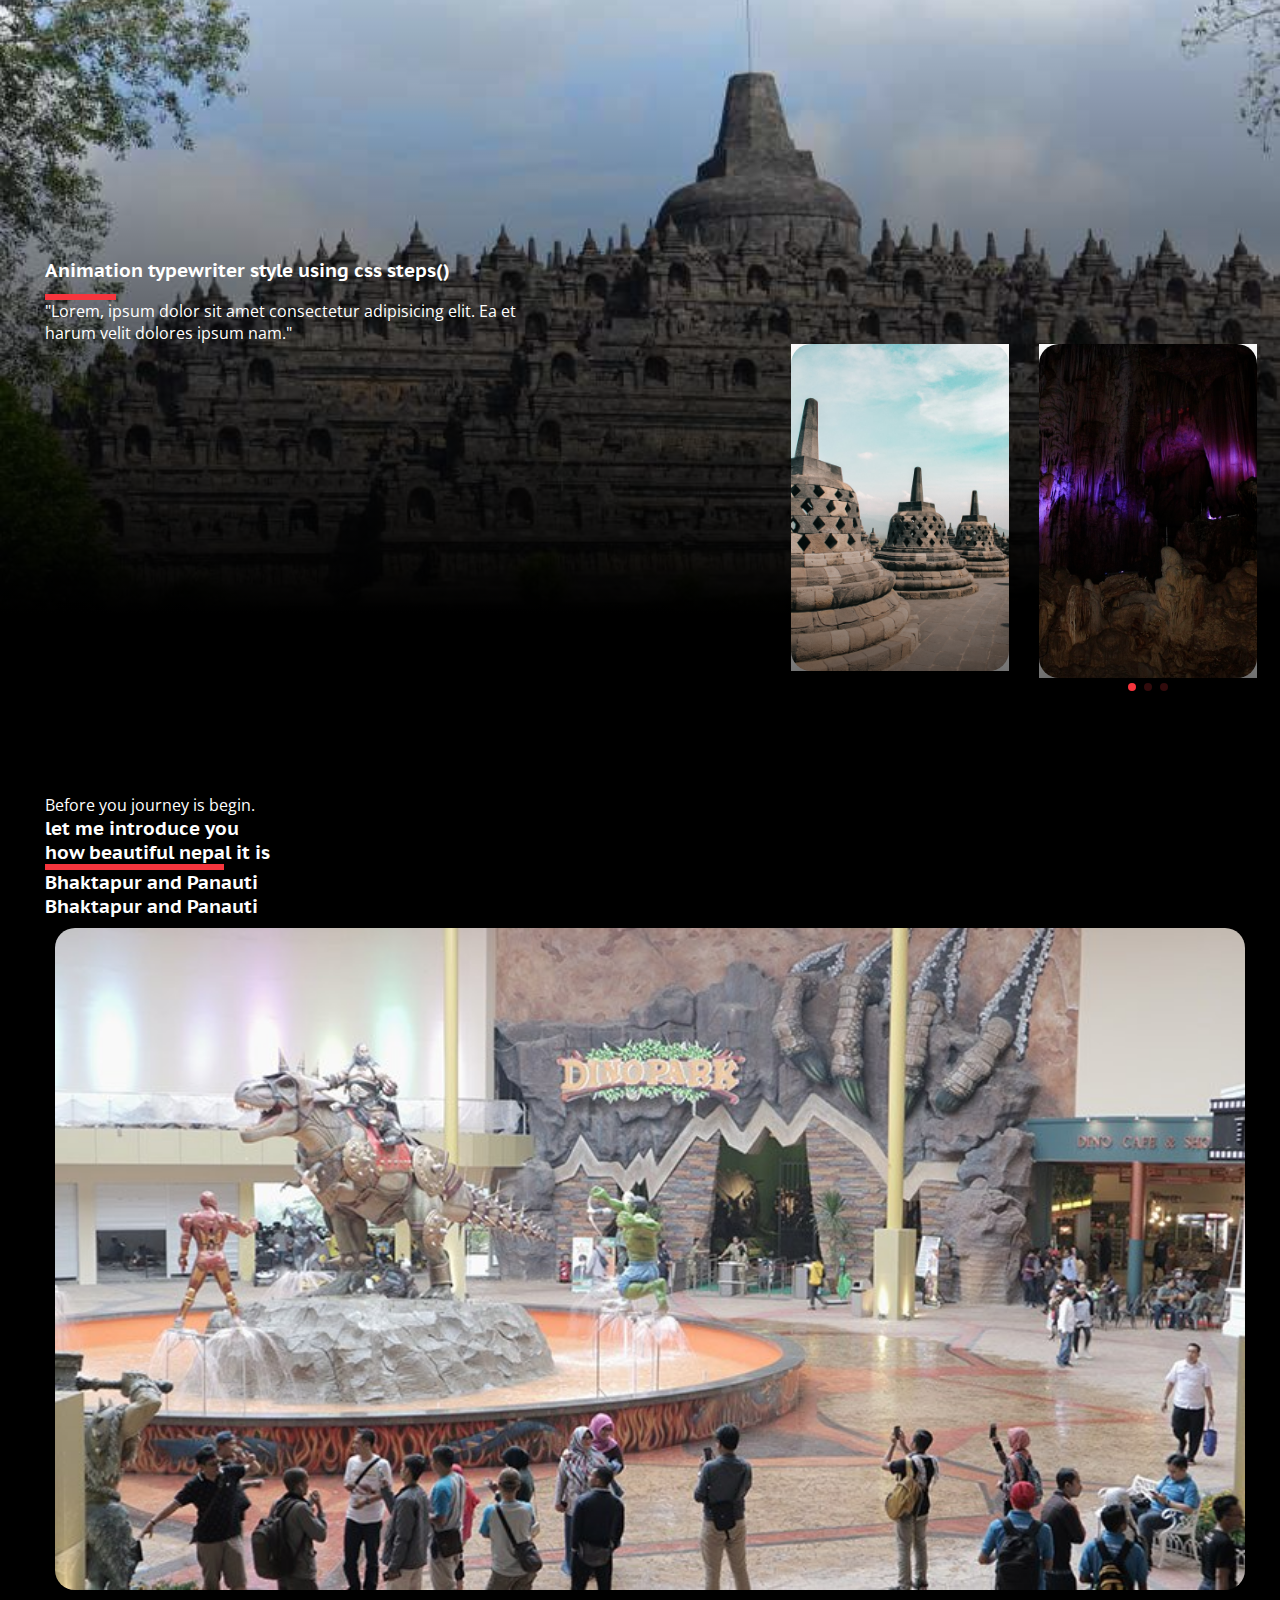
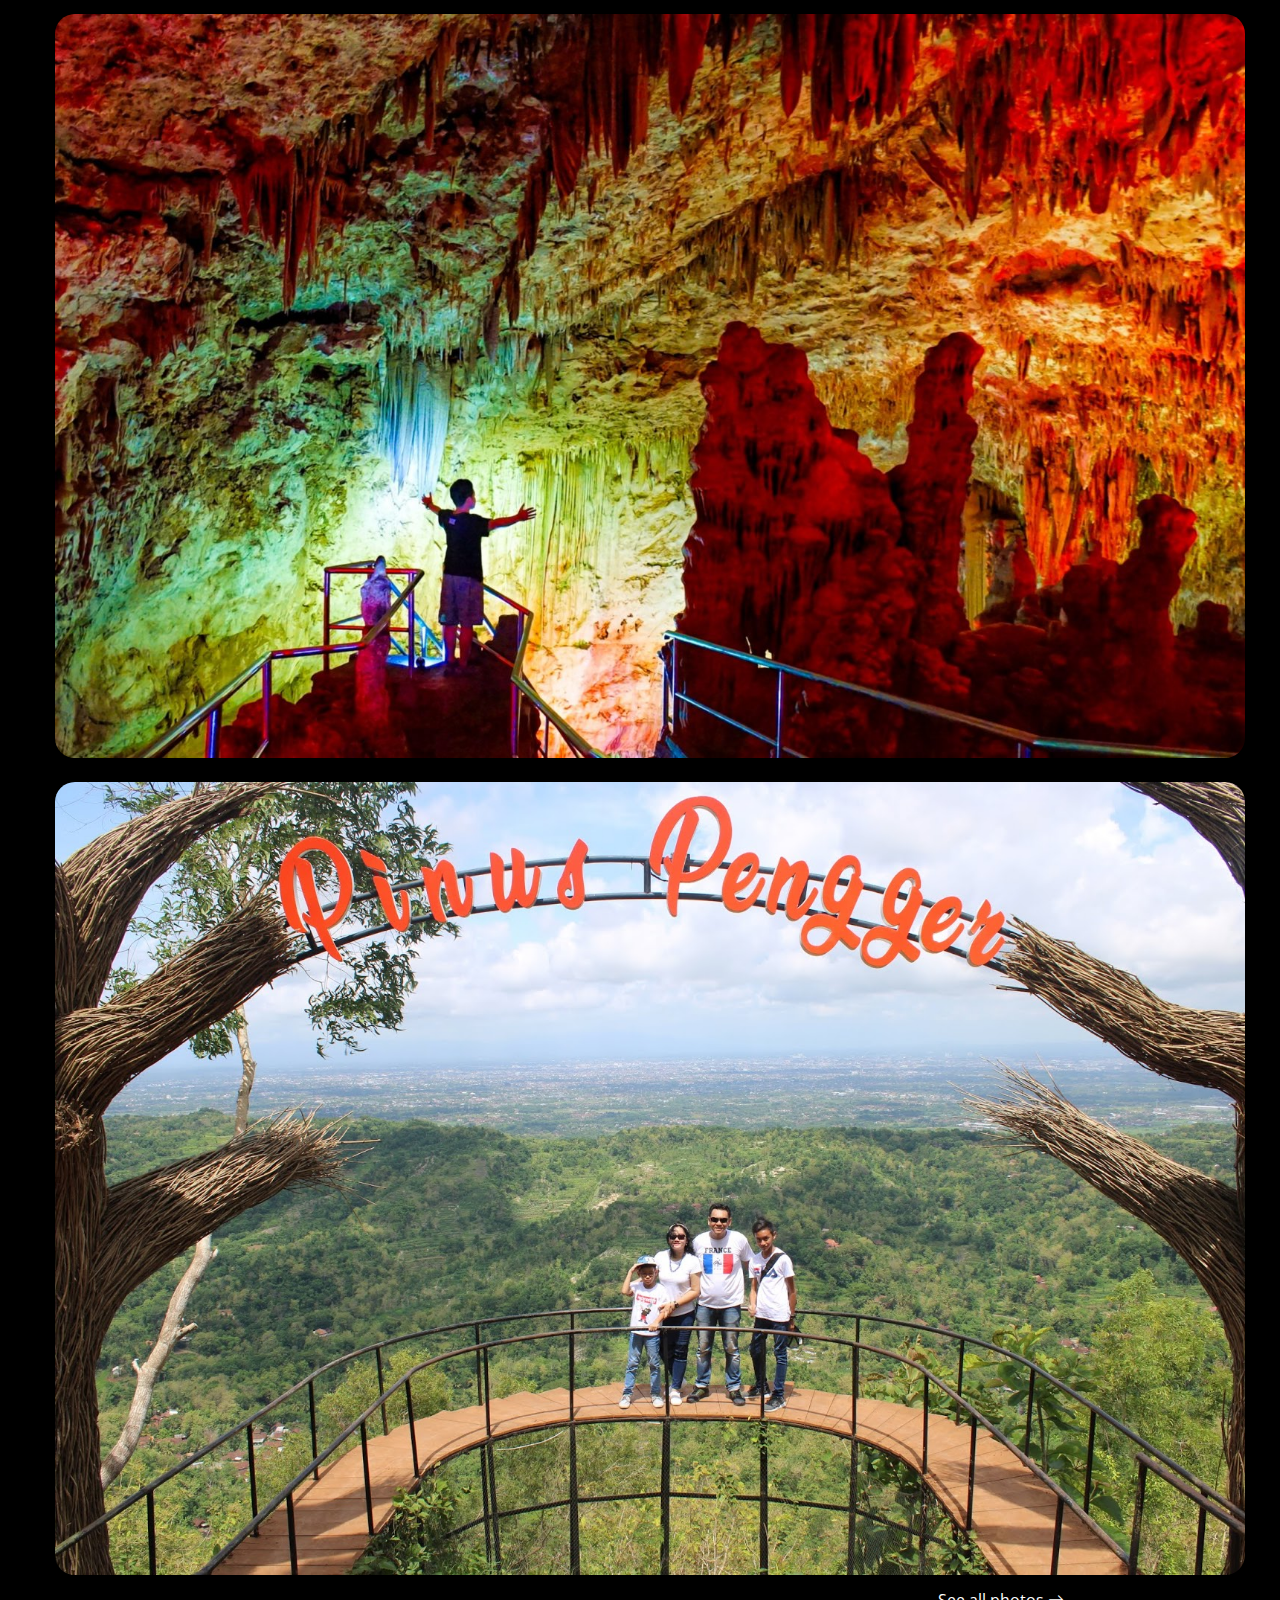
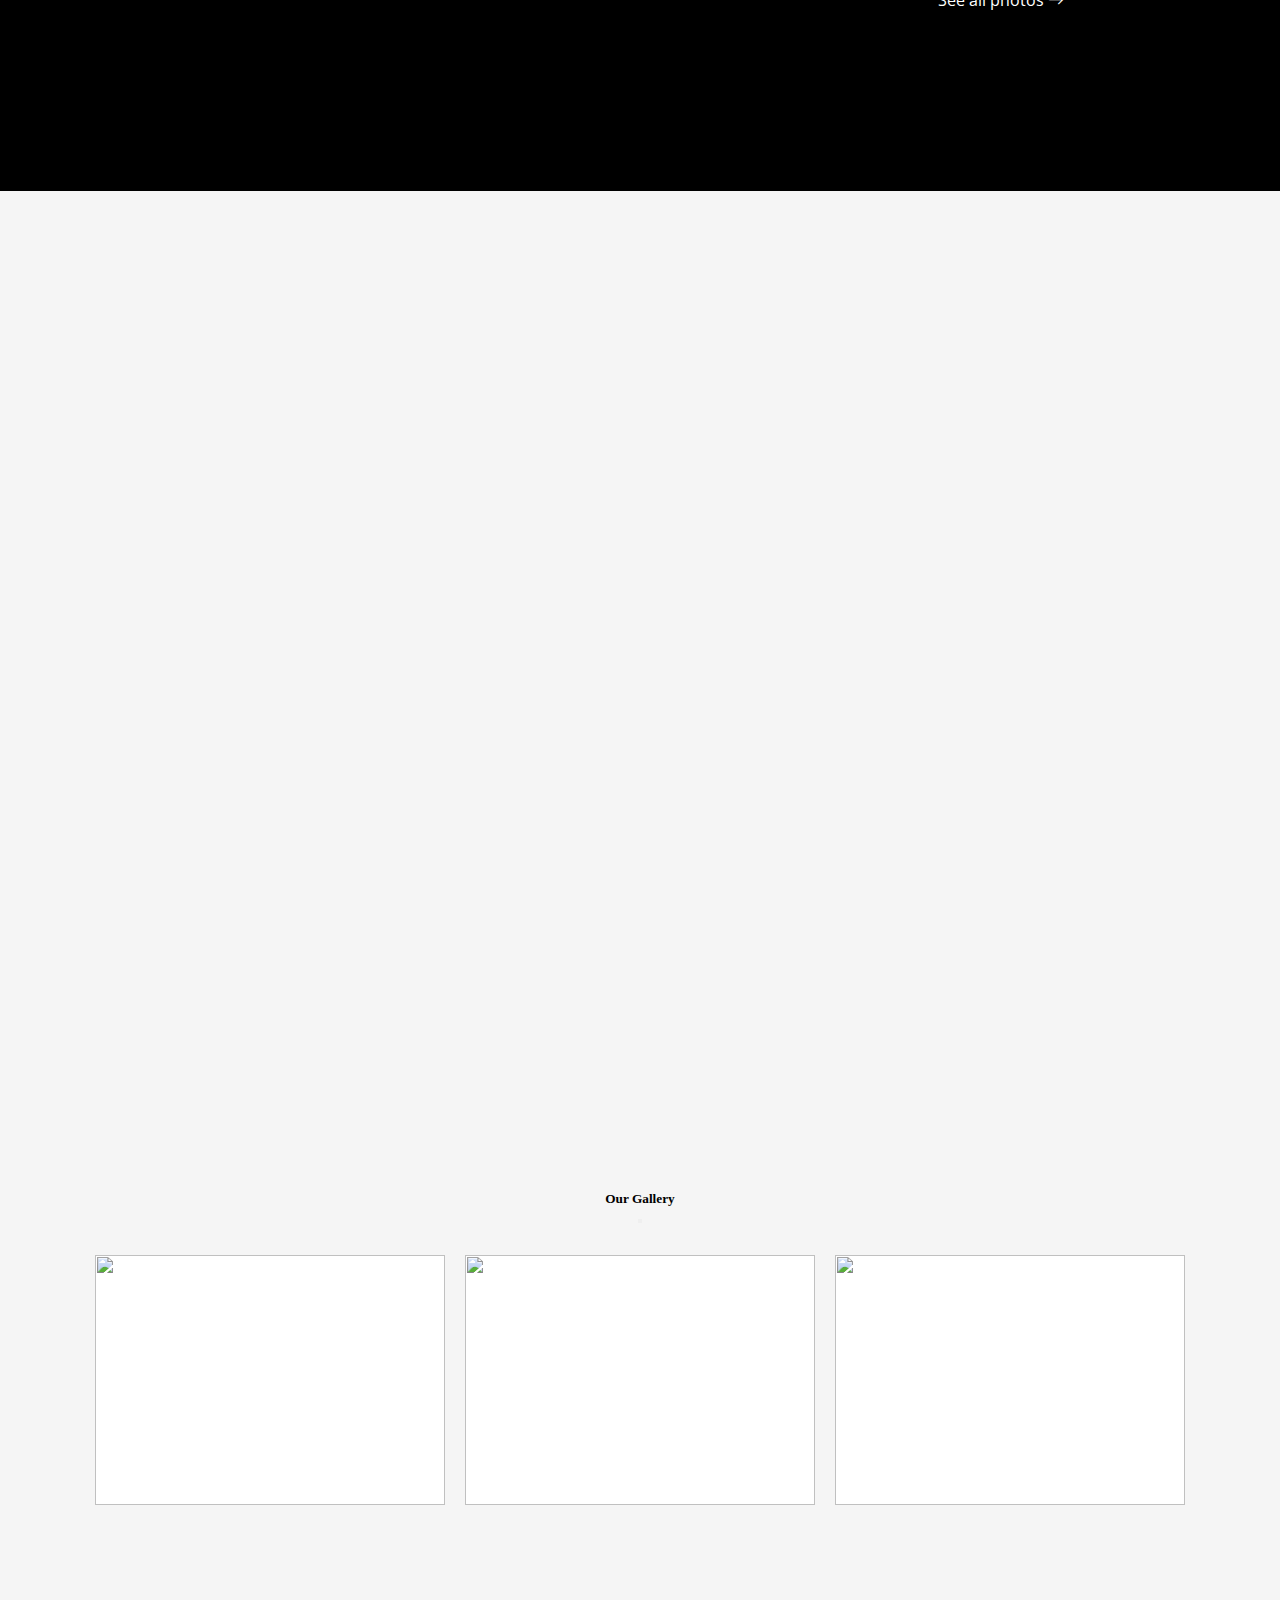
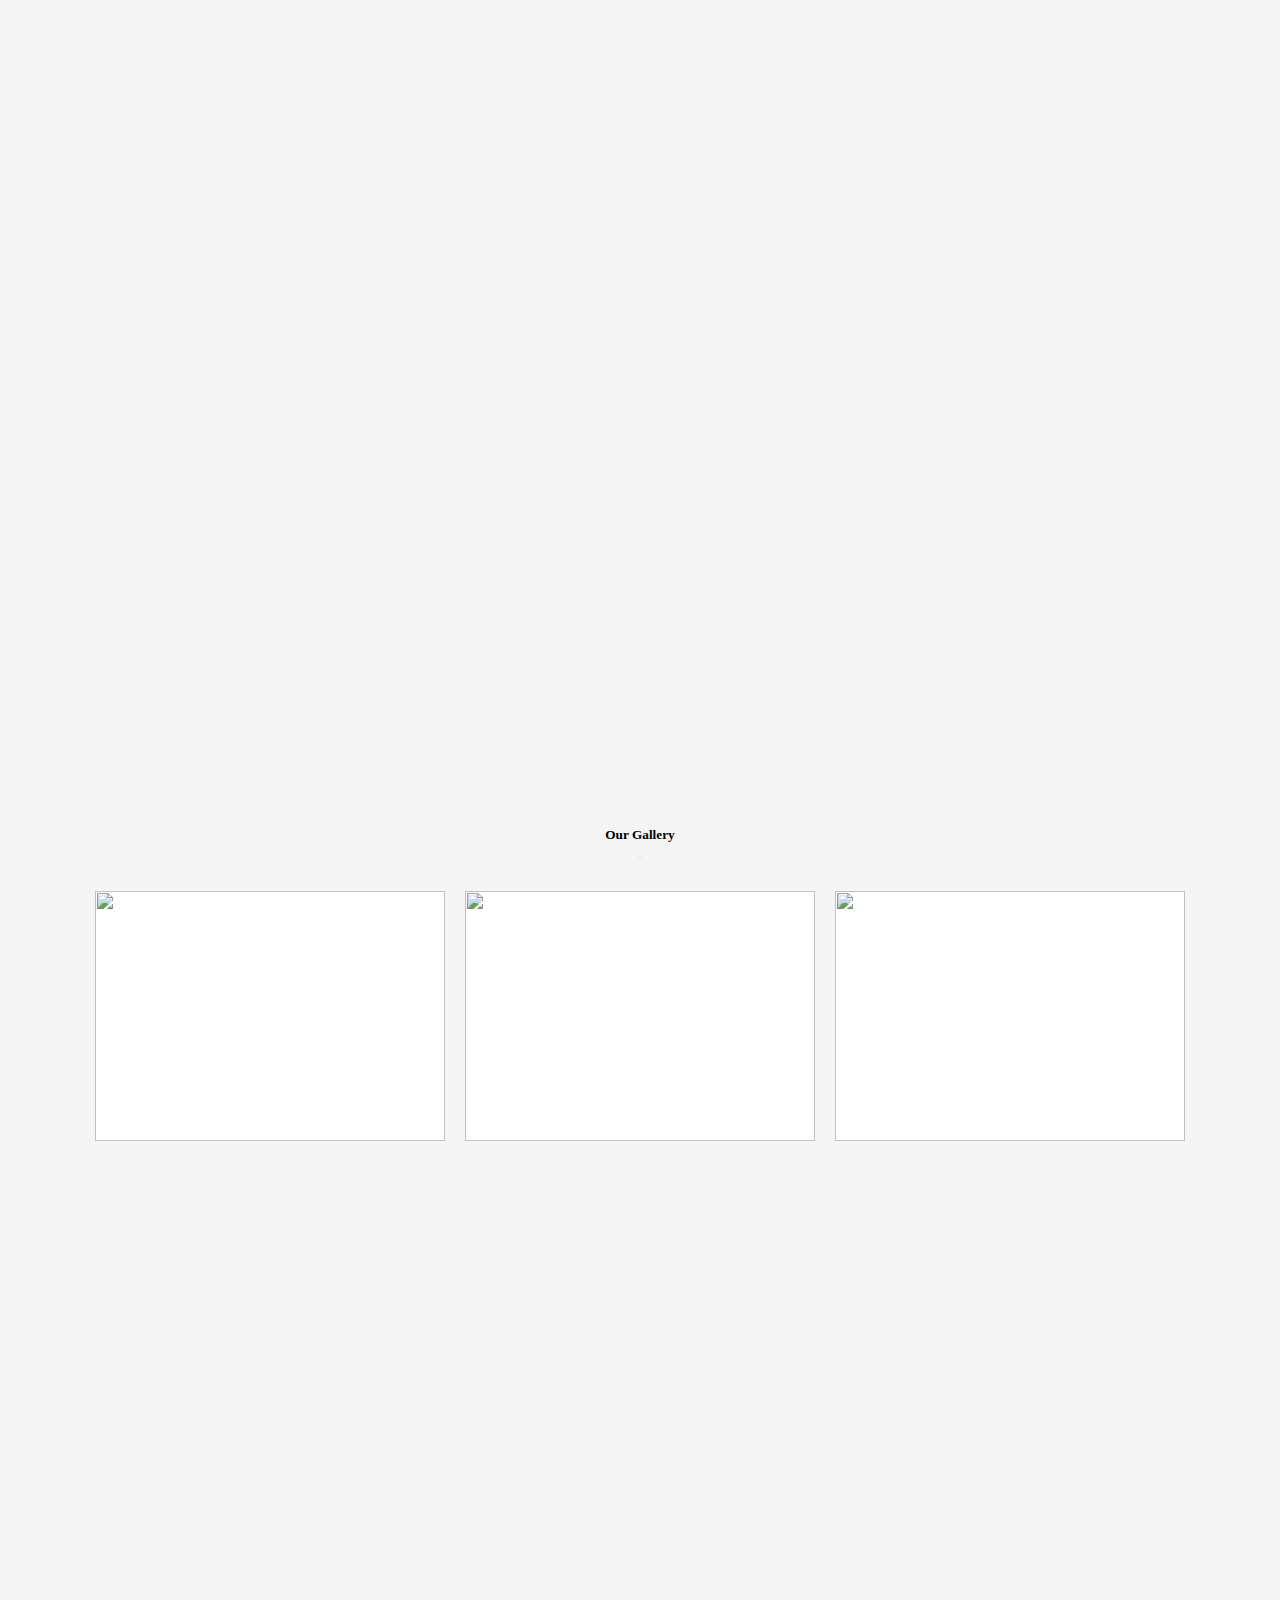
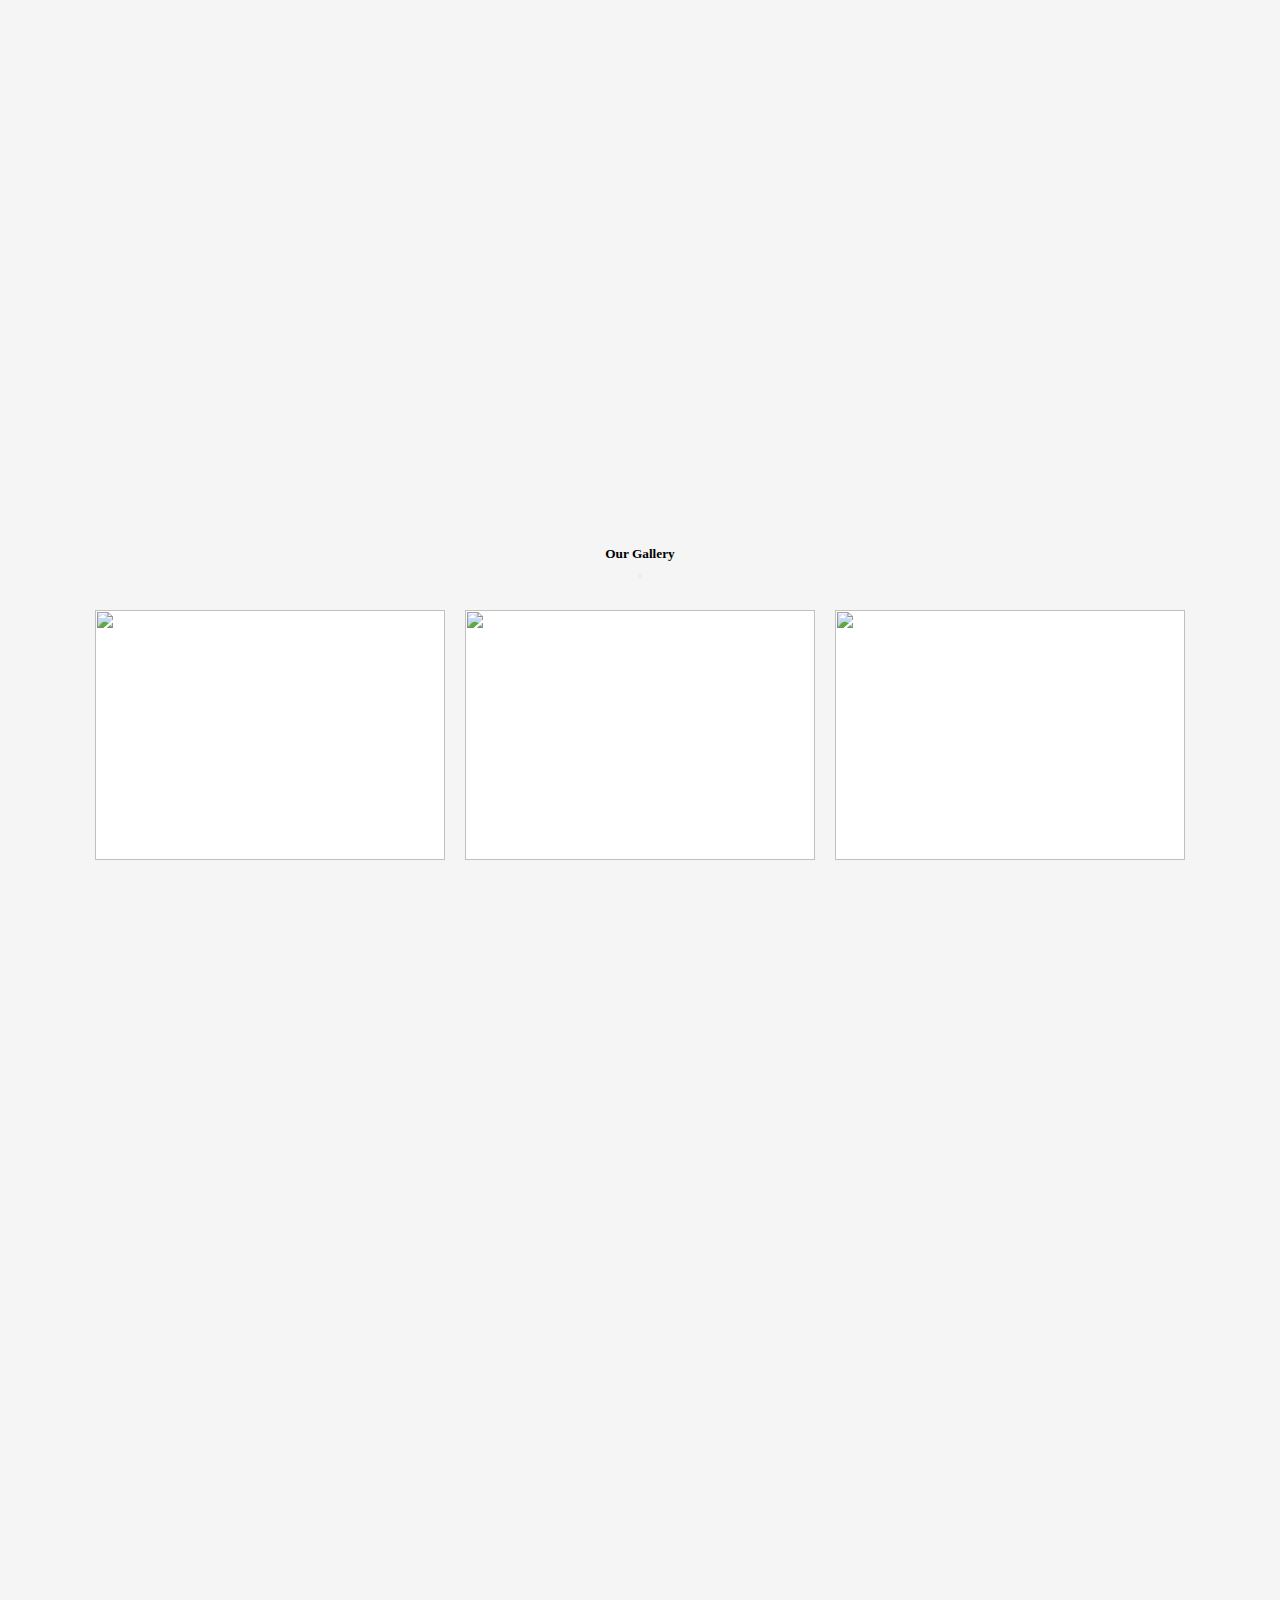
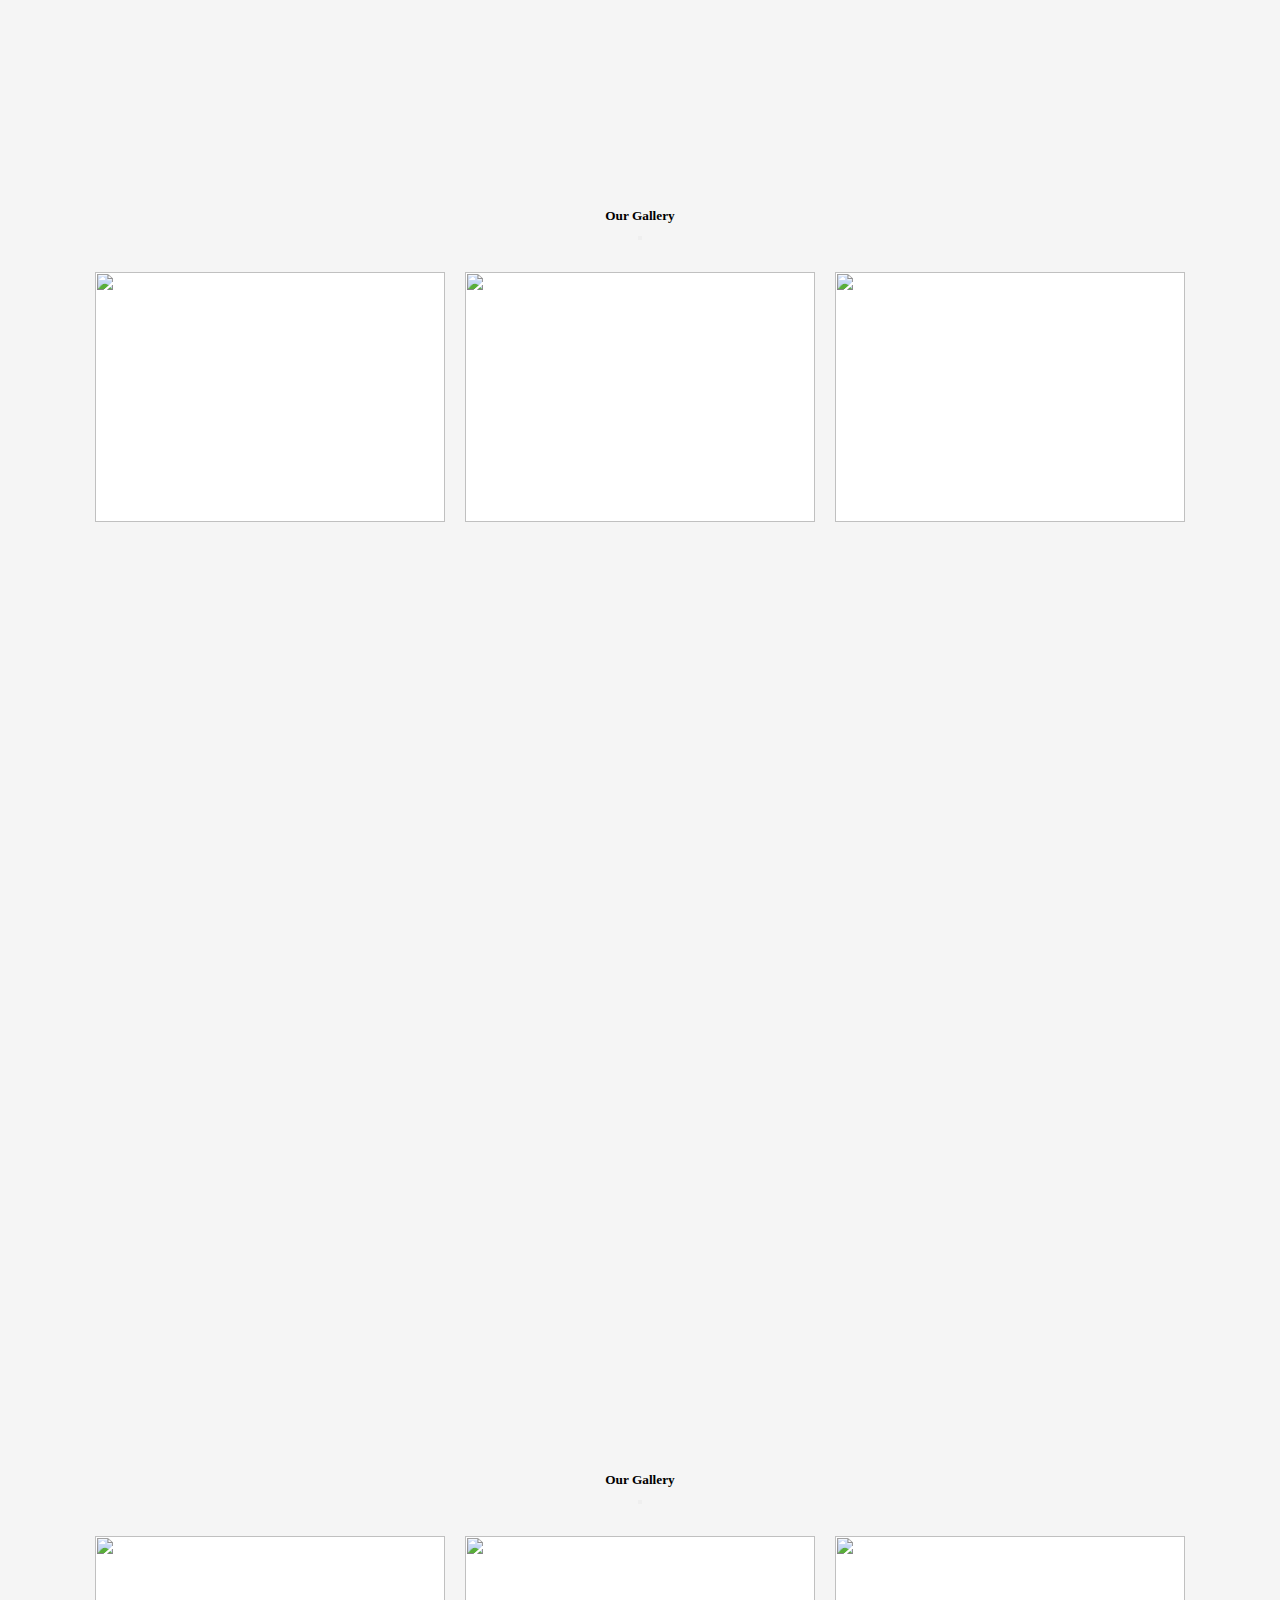
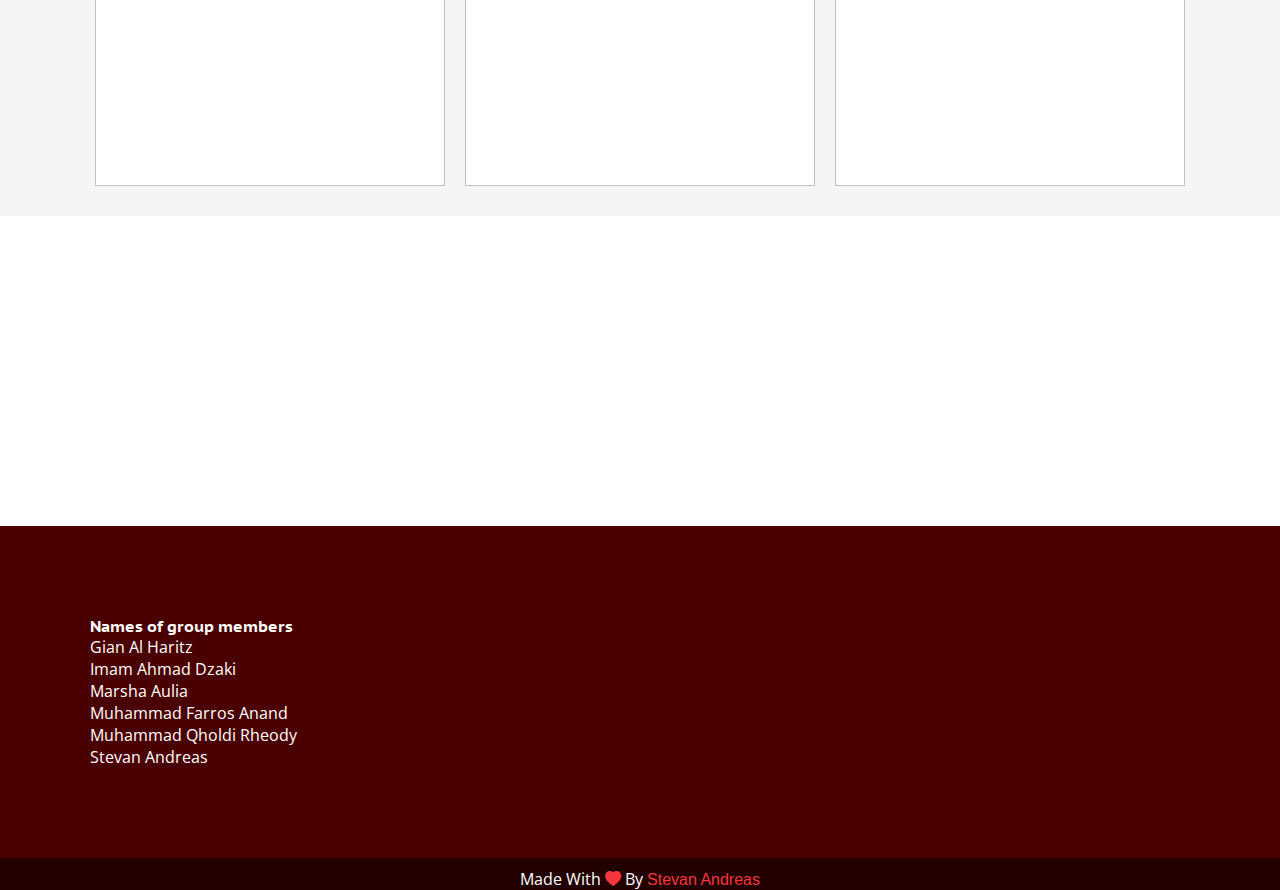
==== index.html @ 7c3f85cb "Update index.html" ====
<!DOCTYPE html>
<html lang="en">

<head>
    <meta charset="UTF-8">
    <meta http-equiv="X-UA-Compatible" content="IE=edge">
    <meta name="viewport" content="width=device-width, initial-scale=1.0">
    <title>Wisata Indonesia</title>

    <!-- Bootstrap -->
    <link href="https://cdn.jsdelivr.net/npm/bootstrap@5.0.2/dist/css/bootstrap.min.css" rel="stylesheet"
        integrity="sha384-EVSTQN3/azprG1Anm3QDgpJLIm9Nao0Yz1ztcQTwFspd3yD65VohhpuuCOmLASjC" crossorigin="anonymous">

    <!-- Bootstrap Icon -->
    <link rel="stylesheet" href="https://cdn.jsdelivr.net/npm/bootstrap-icons@1.8.1/font/bootstrap-icons.css">

    <!-- Google Font -->
    <link rel="preconnect" href="https://fonts.googleapis.com">
    <link rel="preconnect" href="https://fonts.gstatic.com" crossorigin>
    <link
        href="https://fonts.googleapis.com/css2?family=Open+Sans&family=PT+Sans+Caption&family=Poppins:wght@300&display=swap"
        rel="stylesheet">

    <!-- My CSS -->
    <link rel="stylesheet" href="style.css">

    <!-- Swiper JS -->
    <link rel="stylesheet" href="https://unpkg.com/swiper/swiper-bundle.min.css" />

    <!-- AOS -->
    <link href="https://unpkg.com/aos@2.3.1/dist/aos.css" rel="stylesheet">

</head>

<body>


    <header>

        <div class="container">
            <div class="row" id="yanti">
                <div class="col-lg" id="anto">
                    <!-- <h2 class="title">WISATA INDONESIA</h2>
                    <h3 class="title">Lorem ipsum dolor sit amet.</h3> -->
                    <h3 class="line-1 anim-typewriter title">Animation typewriter style using css steps()</h3>
                    <hr class="underline">
                    <p>"Lorem, ipsum dolor sit amet consectetur adipisicing elit. Ea et harum velit dolores ipsum nam."
                    </p>
                </div>

                <div class="col-lg" id="udin">
                    <div class="swiper mySwiper">
                        <div class="swiper-wrapper">
                            <div class="swiper-slide">
                                <div class="transparent-box"></div>
                                <img src="img/Candi Borobudur (POT).jfif" alt="">
                            </div>
                            <div class="swiper-slide">
                                <div class="transparent-box"></div>
                                <img src="img/goa-gong (POT).jpg" alt="">
                            </div>
                            <div class="swiper-slide">
                                <div class="transparent-box"></div>
                                <img src="img/HeHa Sky View (POT).jpg" alt="">
                            </div>
                            <div class="swiper-slide">
                                <div class="transparent-box"></div>
                                <img src="img/Jatim Park 3 (POT).jpg" alt="">
                            </div>
                            <div class="swiper-slide">
                                <div class="transparent-box"></div>
                                <img src="img/Pinus Pengger (POT).jpg" alt="">
                            </div>
                        </div>
                        <div class="swiper-pagination"></div>
                    </div>
                </div>
            </div>

        </div>

    </header>

    <div class="black">
        <div class="container">
            <div class="row">

                <div class="col-lg">
                    <p>Before you journey is begin.</p>
                    <h3 class="title">let me introduce you</h3>
                    <h3 class="title">how beautiful nepal it is</h3>
                    <hr class="underline">

                    <div class="col-lg">
                        <h3 class="title">Bhaktapur and Panauti</h3>
                    </div>
                    <div class="col-lg">
                        <h3 class="title">Bhaktapur and Panauti</h3>
                    </div>
                </div>

                <div class="col-lg abs">
                    <div class="row">
                        <div class="col-sm-12">
                            <img src="img/Jatim Park 3 (1).jpg" alt="">
                        </div>
                    </div>
                    <div class="row">
                        <div class="col-sm">
                            <img src="img/goa-gong (1).jpg" alt="">
                        </div>
                        <div class="col-sm">
                            <img src="img/Pinus Pengger (1).JPG" alt="">
                        </div>
                    </div>
                    <p>See all photos <i class="bi bi-arrow-right"></i></p>
                </div>
            </div>
        </div>
    </div>

    <div class="container">

        <div data-aos="fade-right" class="row wis" id="wis1">
            <div class="col-lg">
                <p class="location"><span><i class="bi bi-geo-alt-fill"></i></span> Lorem ipsum dolor sit amet.</p>

                <h3 class="title">Candi Borobudur</h3>
                <p>Another global icon of Indonesian cultural tourism is the Borobudur Temple. This is the largest
                    Buddhist temple in the world with an area of no less than 123 x 123 meters. This temple, which was
                    built during the ancient Mataram kingdom, is a cultural and historical heritage of Indonesia which
                    is famous for its stunning architecture.
                    <br>
                    <br>
                    Every year, not only domestic tourists but also many foreign tourists are interested in observing
                    the beauty of Borobudur Temple.
                    <br>
                    <br>
                    At various tourist spots in Indonesia, toppers can find various reliefs that tell stories about
                    various teachings in Buddhism and the life journey of Sidharta Gautama to achieve perfect
                    enlightenment.
                    <br>
                    <br>
                    Borobudur Temple itself has a total of no less than 504 Buddha statues and 2,672 relief panels on
                    its walls. It's amazing, isn't it?
                </p>

                <button class="btn-read">Read More</button>
                <span data-bs-toggle="modal" data-bs-target="#modal1" class="btn-photos">See photos in galery <span><i
                            class="bi bi-arrow-right"></i></span></span>
            </div>
            <div class="col-lg mb-5 mt-3">
                <img class="img-loc" src="img/Candi Borobudur.jpg" alt="">
            </div>
        </div>

        <!-- MODAL 1 -->
        <div class="modal fade" id="modal1" tabindex="-1" aria-labelledby="exampleModalLabel" aria-hidden="true">
            <div class="modal-dialog modal-xl modal-dialog-centered">
                <div class="modal-content">
                    <div class="modal-header">
                        <h5 class="modal-title" id="exampleModalLabel">Our Gallery</h5>
                        <button type="button" class="btn-close" data-bs-dismiss="modal" aria-label="Close"></button>
                    </div>

                    <div class="modal-body">
                        <div class="gallery-image">
                            <div class="img-box">
                                <img src="https://picsum.photos/350/250?image=474" alt="" />
                                <div class="transparent-box">
                                    <div class="caption">
                                        <p>Road</p>
                                        <p class="opacity-low">Landscape</p>
                                    </div>
                                </div>
                            </div>
                            <div class="img-box">
                                <img src="https://picsum.photos/350/250?image=344" alt="" />
                                <div class="transparent-box">
                                    <div class="caption">
                                        <p>Sea</p>
                                        <p class="opacity-low">Cityscape</p>
                                    </div>
                                </div>
                            </div>
                            <div class="img-box">
                                <img src="https://picsum.photos/350/250?image=494" alt="" />
                                <div class="transparent-box">
                                    <div class="caption">
                                        <p>Vintage</p>
                                        <p class="opacity-low">Cinematic</p>
                                    </div>
                                </div>
                            </div>
                        </div>

                    </div>
                </div>
            </div>
        </div>







        <div data-aos="fade-left" class="row wis" id="wis2">
            <div class="col-lg mb-5 mt-3">
                <img class="img-loc" src="img/goa-gong.jpg" alt="">
            </div>
            <div class="col-lg">
                <p class="location"><span><i class="bi bi-geo-alt-fill"></i></span> Lorem ipsum dolor sit amet.</p>

                <h3 class="title">Goa Gong</h3>
                <p>Indonesia's next global tourist destination is Goa Gong, which is located in Pacitan, East Java.
                    <br>
                    <br>
                    The exotic panorama offered by Indonesia's natural attractions is touted as one of the most
                    beautiful caves in Southeast Asia.
                    <br>
                    <br>
                    At the Adventure in Goa Gong, toppers will be presented with exotic structures of stalactites and
                    stalagmites that form naturally in this cave.
                    <br>
                    <br>
                    Although not as popular as other Indonesian tourist attractions, Goa Gong is a favorite tourist
                    destination for world travelers who are adventurous.
                </p>

                <button class="btn-read">Read More</button>
                <span data-bs-toggle="modal" data-bs-target="#modal2" class="btn-photos">See photos in galery <span><i
                            class="bi bi-arrow-right"></i></span></span>
            </div>
        </div>

        <!-- MODAL 2 -->
        <div class="modal fade" id="modal2" tabindex="-1" aria-labelledby="exampleModalLabel" aria-hidden="true">
            <div class="modal-dialog modal-xl modal-dialog-centered">
                <div class="modal-content">
                    <div class="modal-header">
                        <h5 class="modal-title" id="exampleModalLabel">Our Gallery</h5>
                        <button type="button" class="btn-close" data-bs-dismiss="modal" aria-label="Close"></button>
                    </div>

                    <div class="modal-body">
                        <div class="gallery-image">
                            <div class="img-box">
                                <img src="https://picsum.photos/350/250?image=474" alt="" />
                                <div class="transparent-box">
                                    <div class="caption">
                                        <p>Road</p>
                                        <p class="opacity-low">Landscape</p>
                                    </div>
                                </div>
                            </div>
                            <div class="img-box">
                                <img src="https://picsum.photos/350/250?image=344" alt="" />
                                <div class="transparent-box">
                                    <div class="caption">
                                        <p>Sea</p>
                                        <p class="opacity-low">Cityscape</p>
                                    </div>
                                </div>
                            </div>
                            <div class="img-box">
                                <img src="https://picsum.photos/350/250?image=494" alt="" />
                                <div class="transparent-box">
                                    <div class="caption">
                                        <p>Vintage</p>
                                        <p class="opacity-low">Cinematic</p>
                                    </div>
                                </div>
                            </div>
                        </div>

                    </div>
                </div>
            </div>
        </div>






        <div data-aos="fade-right" class="row wis" id="wis3">
            <div class="col-lg">
                <p class="location"><span><i class="bi bi-geo-alt-fill"></i></span> Lorem ipsum dolor sit amet.</p>

                <h3 class="title">HeHa Sky View</h3>
                <p>HeHa Sky View is a famous tourist spot in Yogyakarta and is visited by a lot of young people.
                    <br>
                    <br>
                    Most visitors who come to this place intend to hunt for photos in various interesting spots such as
                    the Sky Bridge, Sky Plane, Sky Glass, Wall Climbing, Sky Ballon, Suparman, and Sky Love.
                    <br>
                    <br>
                    This tourist spot in Gunung Kidul is known to be open from 10.00 WIB to 21.00 WIB from Monday to
                    Friday.
                    <br>
                    <br>
                    Then on Saturday and Sunday, it starts operating at 08.00 WIB to 21.00 WIB.
                    <br>
                    <br>
                    The ticket price offered is also affordable, at around Rp. 15,000 to 20,000 per person.
                </p>

                <button class="btn-read">Read More</button>
                <span data-bs-toggle="modal" data-bs-target="#modal1" class="btn-photos">See photos in galery <span><i
                            class="bi bi-arrow-right"></i></span></span>
            </div>
            <div class="col-lg mb-5 mt-3">
                <img class="img-loc" src="img/HeHa Sky View.png" alt="">
            </div>
        </div>

        <!-- MODAL 3 -->
        <div class="modal fade" id="modal3" tabindex="-1" aria-labelledby="exampleModalLabel" aria-hidden="true">
            <div class="modal-dialog modal-xl modal-dialog-centered">
                <div class="modal-content">
                    <div class="modal-header">
                        <h5 class="modal-title" id="exampleModalLabel">Our Gallery</h5>
                        <button type="button" class="btn-close" data-bs-dismiss="modal" aria-label="Close"></button>
                    </div>

                    <div class="modal-body">
                        <div class="gallery-image">
                            <div class="img-box">
                                <img src="https://picsum.photos/350/250?image=474" alt="" />
                                <div class="transparent-box">
                                    <div class="caption">
                                        <p>Road</p>
                                        <p class="opacity-low">Landscape</p>
                                    </div>
                                </div>
                            </div>
                            <div class="img-box">
                                <img src="https://picsum.photos/350/250?image=344" alt="" />
                                <div class="transparent-box">
                                    <div class="caption">
                                        <p>Sea</p>
                                        <p class="opacity-low">Cityscape</p>
                                    </div>
                                </div>
                            </div>
                            <div class="img-box">
                                <img src="https://picsum.photos/350/250?image=494" alt="" />
                                <div class="transparent-box">
                                    <div class="caption">
                                        <p>Vintage</p>
                                        <p class="opacity-low">Cinematic</p>
                                    </div>
                                </div>
                            </div>
                        </div>

                    </div>
                </div>
            </div>
        </div>





        <div data-aos="fade-left" class="row wis" id="wis4">
            <div class="col-lg mb-5 mt-3">
                <img class="img-loc" src="img/Jatim Park 3.jpg" alt="">
            </div>
            <div class="col-lg">
                <p class="location"><span><i class="bi bi-geo-alt-fill"></i></span> Lorem ipsum dolor sit amet.</p>

                <h3 class="title">Jatim Park 3</h3>
                <p>While at Jatim Park 3, visitors can feel the sensation of going back in time and meeting dinosaurs.
                    <br>
                    <br>
                    Because Jatim Park 3 has a ride called Dino Park, which provides the experience of meeting these
                    ancient animals.
                    <br>
                    <br>
                    Besides Dino Park, there are other rides such as the World Music Museum, The Legend Stars, and
                    Funtech Plaza.
                    <br>
                    <br>
                    Visitors can also visit a new ride, namely the Millenial Glow Garden. The rides offer a variety of
                    projector light engineering and lamps with various themes that are arranged in such a way in the
                    indoor area.
                    <br>
                    <br>
                    Meanwhile, in the outdoor area, visitors can watch various engineering lights illuminated with
                    various types of games.
                    <br>
                    <br>
                    This tour is located at Jalan Ir Soekarno number 144, Beji, Junrejo District, Batu City, East Java.
                    Jatim Park 3 operating hours are 11:00–20:00 WIB. Ticket prices range from IDR 30,000 to IDR
                    140,000.
                </p>

                <button class="btn-read">Read More</button>
                <span data-bs-toggle="modal" data-bs-target="#modal1" class="btn-photos">See photos in galery <span><i
                            class="bi bi-arrow-right"></i></span></span>
            </div>
        </div>

        <!-- MODAL 4 -->
        <div class="modal fade" id="modal4" tabindex="-1" aria-labelledby="exampleModalLabel" aria-hidden="true">
            <div class="modal-dialog modal-xl modal-dialog-centered">
                <div class="modal-content">
                    <div class="modal-header">
                        <h5 class="modal-title" id="exampleModalLabel">Our Gallery</h5>
                        <button type="button" class="btn-close" data-bs-dismiss="modal" aria-label="Close"></button>
                    </div>

                    <div class="modal-body">
                        <div class="gallery-image">
                            <div class="img-box">
                                <img src="https://picsum.photos/350/250?image=474" alt="" />
                                <div class="transparent-box">
                                    <div class="caption">
                                        <p>Road</p>
                                        <p class="opacity-low">Landscape</p>
                                    </div>
                                </div>
                            </div>
                            <div class="img-box">
                                <img src="https://picsum.photos/350/250?image=344" alt="" />
                                <div class="transparent-box">
                                    <div class="caption">
                                        <p>Sea</p>
                                        <p class="opacity-low">Cityscape</p>
                                    </div>
                                </div>
                            </div>
                            <div class="img-box">
                                <img src="https://picsum.photos/350/250?image=494" alt="" />
                                <div class="transparent-box">
                                    <div class="caption">
                                        <p>Vintage</p>
                                        <p class="opacity-low">Cinematic</p>
                                    </div>
                                </div>
                            </div>
                        </div>

                    </div>
                </div>
            </div>
        </div>






        <div data-aos="fade-right" class="row wis" id="wis5">
            <div class="col-lg">
                <p class="location"><span><i class="bi bi-geo-alt-fill"></i></span> Lorem ipsum dolor sit amet.</p>

                <h3 class="title">Pinus Pengger</h3>
                <p>There are indeed many pine forest tours in Yogyakarta, and one of them that must be visited is Pinus
                    Pengger.
                    <br>
                    <br>
                    Pinus Pengger has many photo spots with beautiful city lights as the background, and the most famous
                    is the spot made from the arrangement of tree branches in various shapes, including round, love,
                    triangle, and others.
                    <br>
                    <br>
                    Besides being able to take pictures with an urban background, there are other facilities that you
                    can try, such as flying fox, camping ground, forest bikes, and exploring nature.
                </p>

                <button class="btn-read">Read More</button>
                <span data-bs-toggle="modal" data-bs-target="#modal1" class="btn-photos">See photos in galery <span><i
                            class="bi bi-arrow-right"></i></span></span>
            </div>
            <div class="col-lg mb-5 mt-3">
                <img class="img-loc" src="img/Pinus Pengger.jpg" alt="">
            </div>
        </div>

        <!-- MODAL 5 -->
        <div class="modal fade" id="modal5" tabindex="-1" aria-labelledby="exampleModalLabel" aria-hidden="true">
            <div class="modal-dialog modal-xl modal-dialog-centered">
                <div class="modal-content">
                    <div class="modal-header">
                        <h5 class="modal-title" id="exampleModalLabel">Our Gallery</h5>
                        <button type="button" class="btn-close" data-bs-dismiss="modal" aria-label="Close"></button>
                    </div>

                    <div class="modal-body">
                        <div class="gallery-image">
                            <div class="img-box">
                                <img src="https://picsum.photos/350/250?image=474" alt="" />
                                <div class="transparent-box">
                                    <div class="caption">
                                        <p>Road</p>
                                        <p class="opacity-low">Landscape</p>
                                    </div>
                                </div>
                            </div>
                            <div class="img-box">
                                <img src="https://picsum.photos/350/250?image=344" alt="" />
                                <div class="transparent-box">
                                    <div class="caption">
                                        <p>Sea</p>
                                        <p class="opacity-low">Cityscape</p>
                                    </div>
                                </div>
                            </div>
                            <div class="img-box">
                                <img src="https://picsum.photos/350/250?image=494" alt="" />
                                <div class="transparent-box">
                                    <div class="caption">
                                        <p>Vintage</p>
                                        <p class="opacity-low">Cinematic</p>
                                    </div>
                                </div>
                            </div>
                        </div>
                    </div>

                </div>
            </div>
        </div>

    </div>
    <div class="white">
        <div data-aos="fade-down" class="container">
            <div class="row">
                <div class="col-lg">
                    <p>What People Say?</p>
                    <h1 class="title">About Nepal on <br>social media</h1>
                    <hr class="underline">
                </div>
                <div class="col-lg">
                    <a href="#">Twitter</a>
                    <a href="#">Instagram</a>
                    <a href="#">Facebook</a>
                    <a href="#">Tumblr</a>
                </div>
            </div>
        </div>
    </div>



    <footer>

        <div class="container">
            <div class="row">
                <!-- <div class="col-lg">
                    <h4 class="title">Made By Stevan Andreas</h4>

                </div> -->
                <div class="col-lg">
                    <h4 class="title">Names of group members</h4>
                    <p>Gian Al Haritz</p>
                    <p>Imam Ahmad Dzaki</p>
                    <p>Marsha Aulia</p>
                    <p>Muhammad Farros Anand</p>
                    <p>Muhammad Qholdi Rheody</p>
                    <p>Stevan Andreas</p>
                </div>
            </div>
        </div>

    </footer>
    <div class="bottom">
        <p>Made With <i class="bi bi-heart-fill"></i> By <a href="http://stpndrs.epizy.com">Stevan Andreas</a></p>
    </div>












    <script src="https://cdn.jsdelivr.net/npm/bootstrap@5.0.2/dist/js/bootstrap.bundle.min.js"
        integrity="sha384-MrcW6ZMFYlzcLA8Nl+NtUVF0sA7MsXsP1UyJoMp4YLEuNSfAP+JcXn/tWtIaxVXM"
        crossorigin="anonymous"></script>

    <script type="text/javascript" src="vanilla-tilt.min.js"></script>
    <script>
        VanillaTilt.init(document.querySelectorAll('.img-loc'), {
            max: 20,
            speed: 400,
        })
    </script>

    <script src="https://unpkg.com/swiper/swiper-bundle.min.js"></script>
    <script>
        var swiper = new Swiper(".mySwiper", {
            slidesPerView: 3,
            spaceBetween: 30,
            pagination: {
                el: ".swiper-pagination",
                clickable: true,
            },
        });
    </script>

    <script src="https://unpkg.com/aos@2.3.1/dist/aos.js"></script>
    <script>
        AOS.init({
            duration: 2000,
            once: true,
        });
    </script>

</body>

</html>
---- style.css ----
* {
    margin: 0;
    padding: 0;
    transition: 0.3s;
    
}
html{
  overflow-x:hidden;
}
body {
    background-color: 
    #F5F5F5;
    /* overflow: hidden; */
}
.title {
    font-family: 'PT Sans Caption', sans-serif;
    font-weight: bolder;
}
p {
    font-family: 'Open Sans', sans-serif;
}
a {
    color: #F6353D;
    text-decoration: none;
    font-family: 'Pt Sans Capiton', sans-serif;
}
a:hover {
    color: #f6353bab;
}
button {
    box-shadow: 0 .5rem 2rem rgba(0,0,0,.175)!important;
}
img {
    box-shadow: 0 1rem 3rem rgba(0,0,0,.175)!important;
}
hr.underline {
    width: 15%;
    border-top: 6px solid #F6353D;
    border-bottom: none;
    border-left: none;
    border-right: none;
    margin: 0;
}

nav a.navbar-brand {
    color: #f6353b !important;
    font-weight: bold;
}
nav a.nav-link.active {
    color: #f6353b !important;
}
nav a.nav-link {
    color: #f6353bb6 !important;
    font-family: 'Poppins', sans-serif !important;
    font-weight: bold;
}

header {
    background-color: rgb(0, 0, 0);
    padding: 30vh 5vh;
    color: white;
    /* margin-bottom: 10vh; */
    position: relative;

    background: linear-gradient(180deg, rgba(0, 0, 0, 0) 0%, #000000 100%), url('img/Candi\ Borobudur.jpg');
    background-position: center;
    background-repeat: no-repeat;
    background-size: cover;

}
header img {
    width: 30%;
}
/* .swiper .swiper-slide {
    position: relative;
} */
.swiper .transparent-box {
    background: linear-gradient(180deg, rgba(0, 0, 0, 0) 0%, rgba(0, 0, 0, 0) 0.01%, rgba(0, 0, 0, 0.72) 100%);
    position: absolute;
    top: 150px;
}
#yanti {
    position: relative;
    /* overflow-x: hidden; */
}
#anto {
    max-width: 40%;
}
#udin {
    width: 60%;
    position: absolute;
    right: -30vh;
    /* margin-left: 20vh; */
}
.swiper-pagination-bullet {
    background-color: #F6353D !important;
}
.swiper {
    width: 100%;
    height: 100%;
    cursor: grab;
}
.swiper-slide {
    text-align: center;
    font-size: 18px;
    background: #fff;

    /* Center slide text vertically */
    display: -webkit-box;
    display: -ms-flexbox;
    display: -webkit-flex;
    display: flex;
    -webkit-box-pack: center;
    -ms-flex-pack: center;
    -webkit-justify-content: center;
    justify-content: center;
    -webkit-box-align: center;
    -ms-flex-align: center;
    -webkit-align-items: center;
    align-items: center;
}
.swiper-slide img {
    display: block;
    width: 100%;
    height: 100%;
    object-fit: cover;
    border-radius: 20px;
}
@media (max-width: 991.98px) {
    header {
        /* background-color: rgb(0, 0, 0); */
        padding: 20vh 2vh;
        color: white;
        /* margin-bottom: 10vh; */
        /* position: relative; */
    
        background: linear-gradient(180deg, rgba(0, 0, 0, 0) 0%, #000000 100%), url('img/Candi\ Borobudur.jpg');
        background-position: center;
        background-repeat: no-repeat;
        background-size: cover;
    
    }
    .swiper .transparent-box {
        background: linear-gradient(180deg, rgba(0, 0, 0, 0) 0%, rgba(0, 0, 0, 0) 0.01%, rgba(0, 0, 0, 0.72) 100%);
        position: absolute;
        top: 150px;
    }
    #anto {
        max-width: 100%;
    }
    #udin {
        width: 100%;
        height: 100%;
        position: unset;
        margin-left: unset;
    }
    .swiper-slide img {
        border-radius: 10px;
    }
}

.black {
    background-color: black;
    color: white;
    position: relative;
    padding: 20vh 5vh;
    margin-bottom: 10vh;
}
.black img {
    width: 100%;
    margin: 10px;
    border-radius: 20px;
}
.abs p {
    margin-left: 75%;
}
.abs p:hover {
    color: #F6353D;
    cursor: pointer;
}
@media (max-width: 575.98px) {
    .abs p {
        margin-left: 50%;
    }
}

.row.wis {
    margin-bottom: 15vh;
}
.row.wis p {
    font-size: small;
}
.row.wis p span {
    color: red;
}
.row.wis img {
    width: 70%;
    border-radius: 20px;
}
.row.wis .btn-read {
    padding: 8px;
    background-color: #F6353D;
    border: none;
    border-radius: 8px;
    color: white;
    font-family: 'Open Sans', sans-serif;
    font-size: small;
}
.row.wis .btn-photos {
    padding: 8px;
    background-color: unset;
    border: none;
    border-radius: 8px;
    color: #F6353D;
    font-family: 'Open Sans', sans-serif;
    font-size: small;
    font-weight: bold;
    cursor: pointer;
}

.white {
    background-color: white;
    padding: 10vh;
}


footer {
    background-color: rgb(75, 0, 0);
    color: white;
    padding: 10vh;
}
footer p {
    margin: 0;
}
.bottom {
    bottom: 0;
    background-color: #220000;
    text-align: center;
    color: white;
    padding-bottom: .1px;
    padding-top: 10px;
    font-family: 'Poppins', sans-serif;
}
.bottom i {
    color: #F6353D;
}











/* MODALLLLLLLLLLL */
.modal-header {
    border: none;
    text-align: center;
}
.modal-body {
    padding: 0;
}
.heading {
    text-align: center;
    font-size: 2.0em;
    letter-spacing: 1px;
    padding: 40px;
    color: white;
}

.gallery-image {
    padding: 20px;
    display: flex;
    flex-wrap: wrap;
    justify-content: center;
}

.gallery-image img {
    height: 250px;
    width: 350px;
    transform: scale(1.0);
    transition: transform 0.4s ease;
}

.img-box {
    box-sizing: content-box;
    margin: 10px;
    height: 250px;
    width: 350px;
    overflow: hidden;
    display: inline-block;
    color: white;
    position: relative;
    background-color: white;
}

.caption {
    position: absolute;
    bottom: 5px;
    left: 20px;
    opacity: 0.0;
    transition: transform 0.3s ease, opacity 0.3s ease;
}

.transparent-box {
    height: 250px;
    width: 350px;
    background-color:rgba(0, 0, 0, 0);
    position: absolute;
    top: 0;
    left: 0;
    transition: background-color 0.3s ease;
}

.img-box:hover img { 
    transform: scale(1.1);
}

.img-box:hover .transparent-box {
    background-color:rgba(0, 0, 0, 0.5);
}

.img-box:hover .caption {
    transform: translateY(-20px);
    opacity: 1.0;
}

.img-box:hover {
    cursor: pointer;
}

.caption > p:nth-child(2) {
    font-size: 0.8em;
}

.opacity-low {
    opacity: 0.5;
}









.line-1{
    /* position: relative; */
    /* top: 50%;   */
    /* width: 24em; */
    /* margin: 0 auto; */
    /* border-right: 2px solid rgba(255,255,255,.75); */
    /* font-size: 180%; */
    /* text-align: center; */
    white-space: nowrap;
    overflow: hidden;
    transform: translateY(-50%);    
}

/* Animation */
.anim-typewriter{
  animation: typewriter 4s steps(44) 1s 1 normal both,
             blinkTextCursor 500ms steps(44) infinite normal;
}
@keyframes typewriter{
  from{width: 0;}
  to{width: 24em;}
}
@keyframes blinkTextCursor{
  from{border-right-color: rgba(255,255,255,.75);}
  to{border-right-color: transparent;}
}
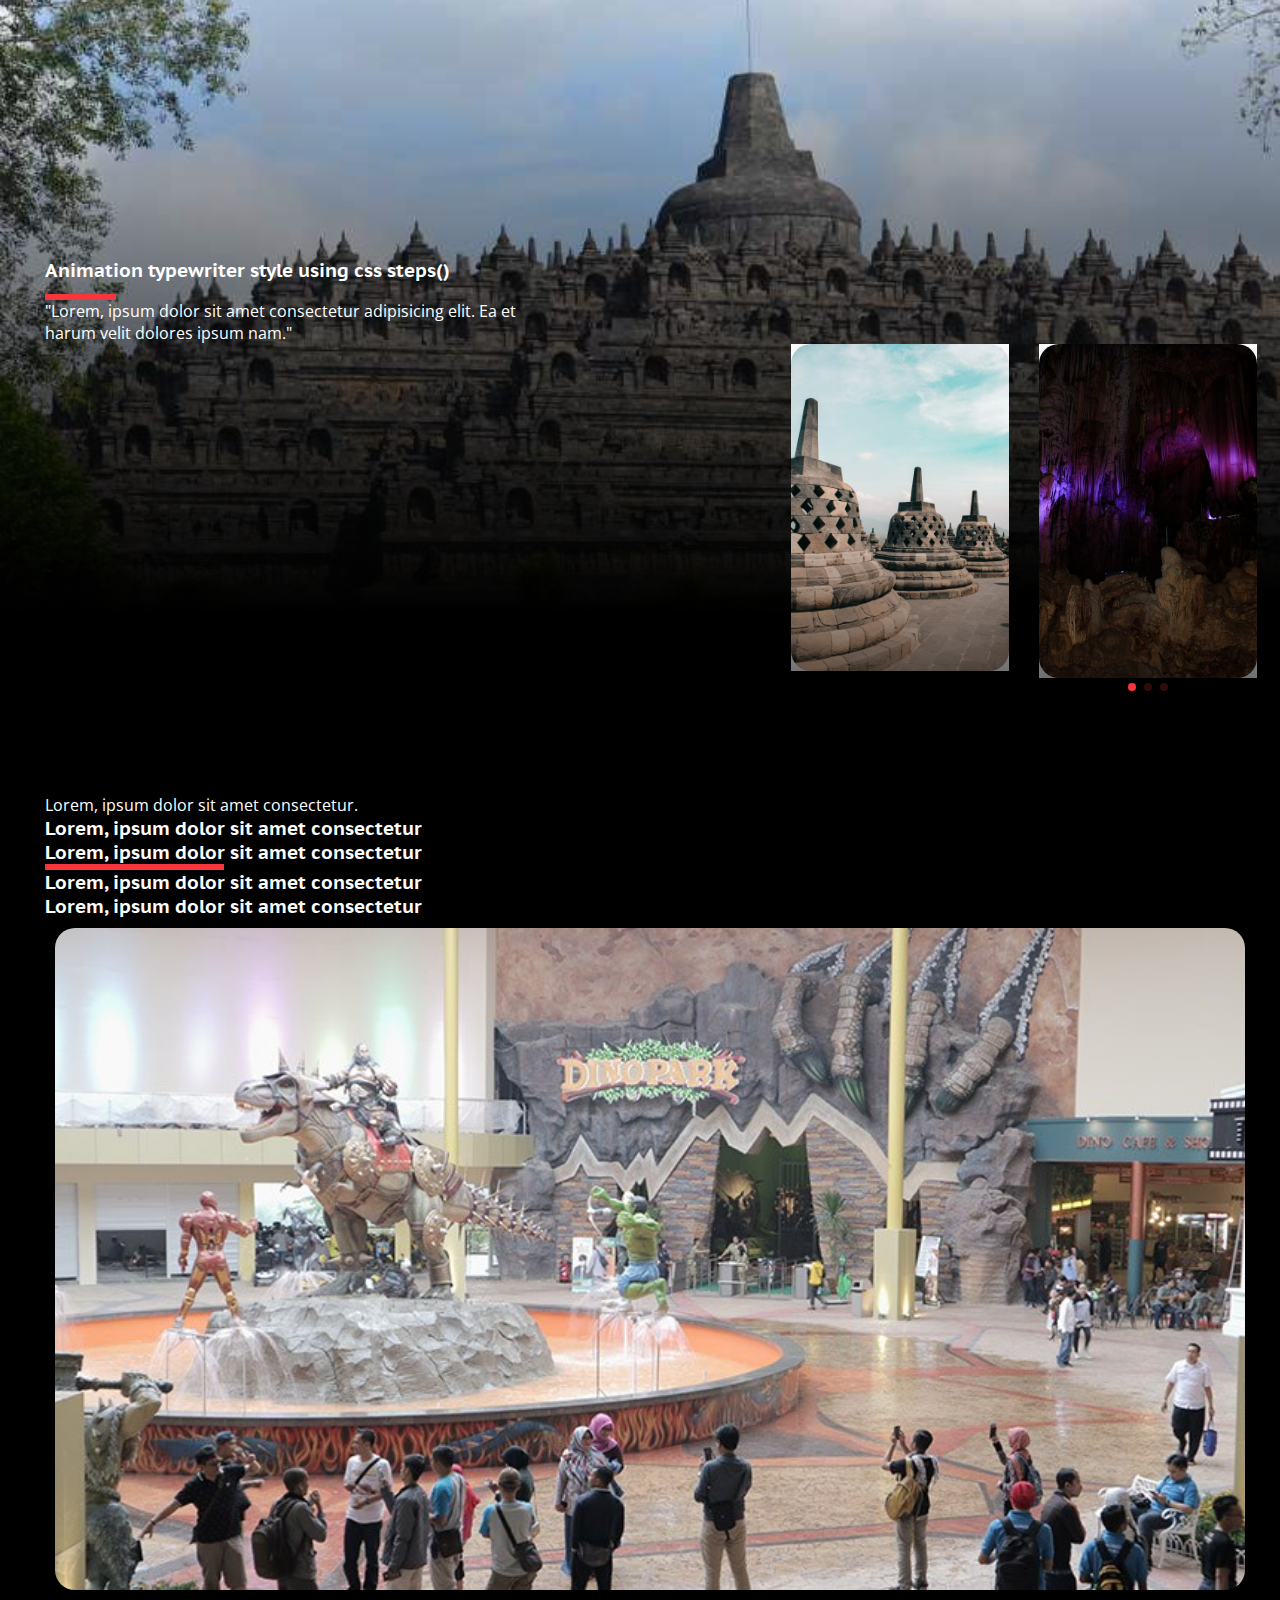
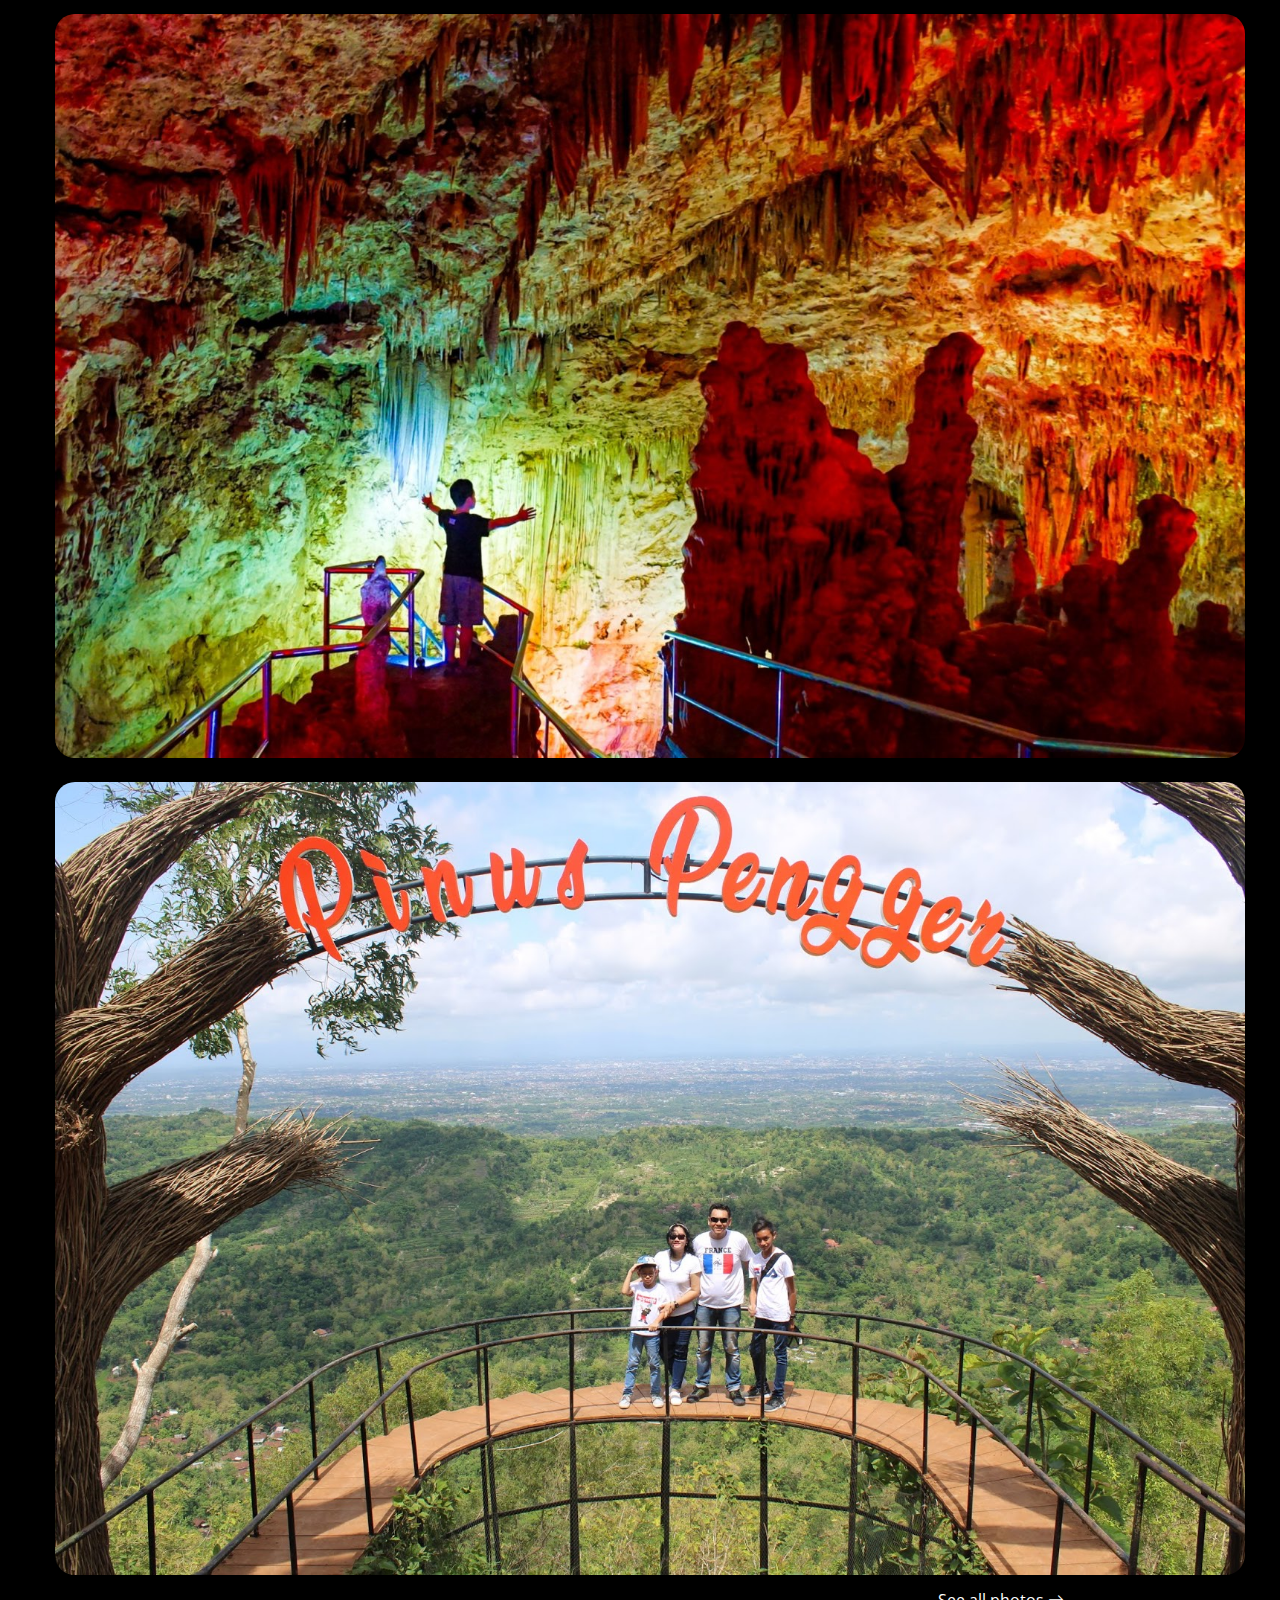
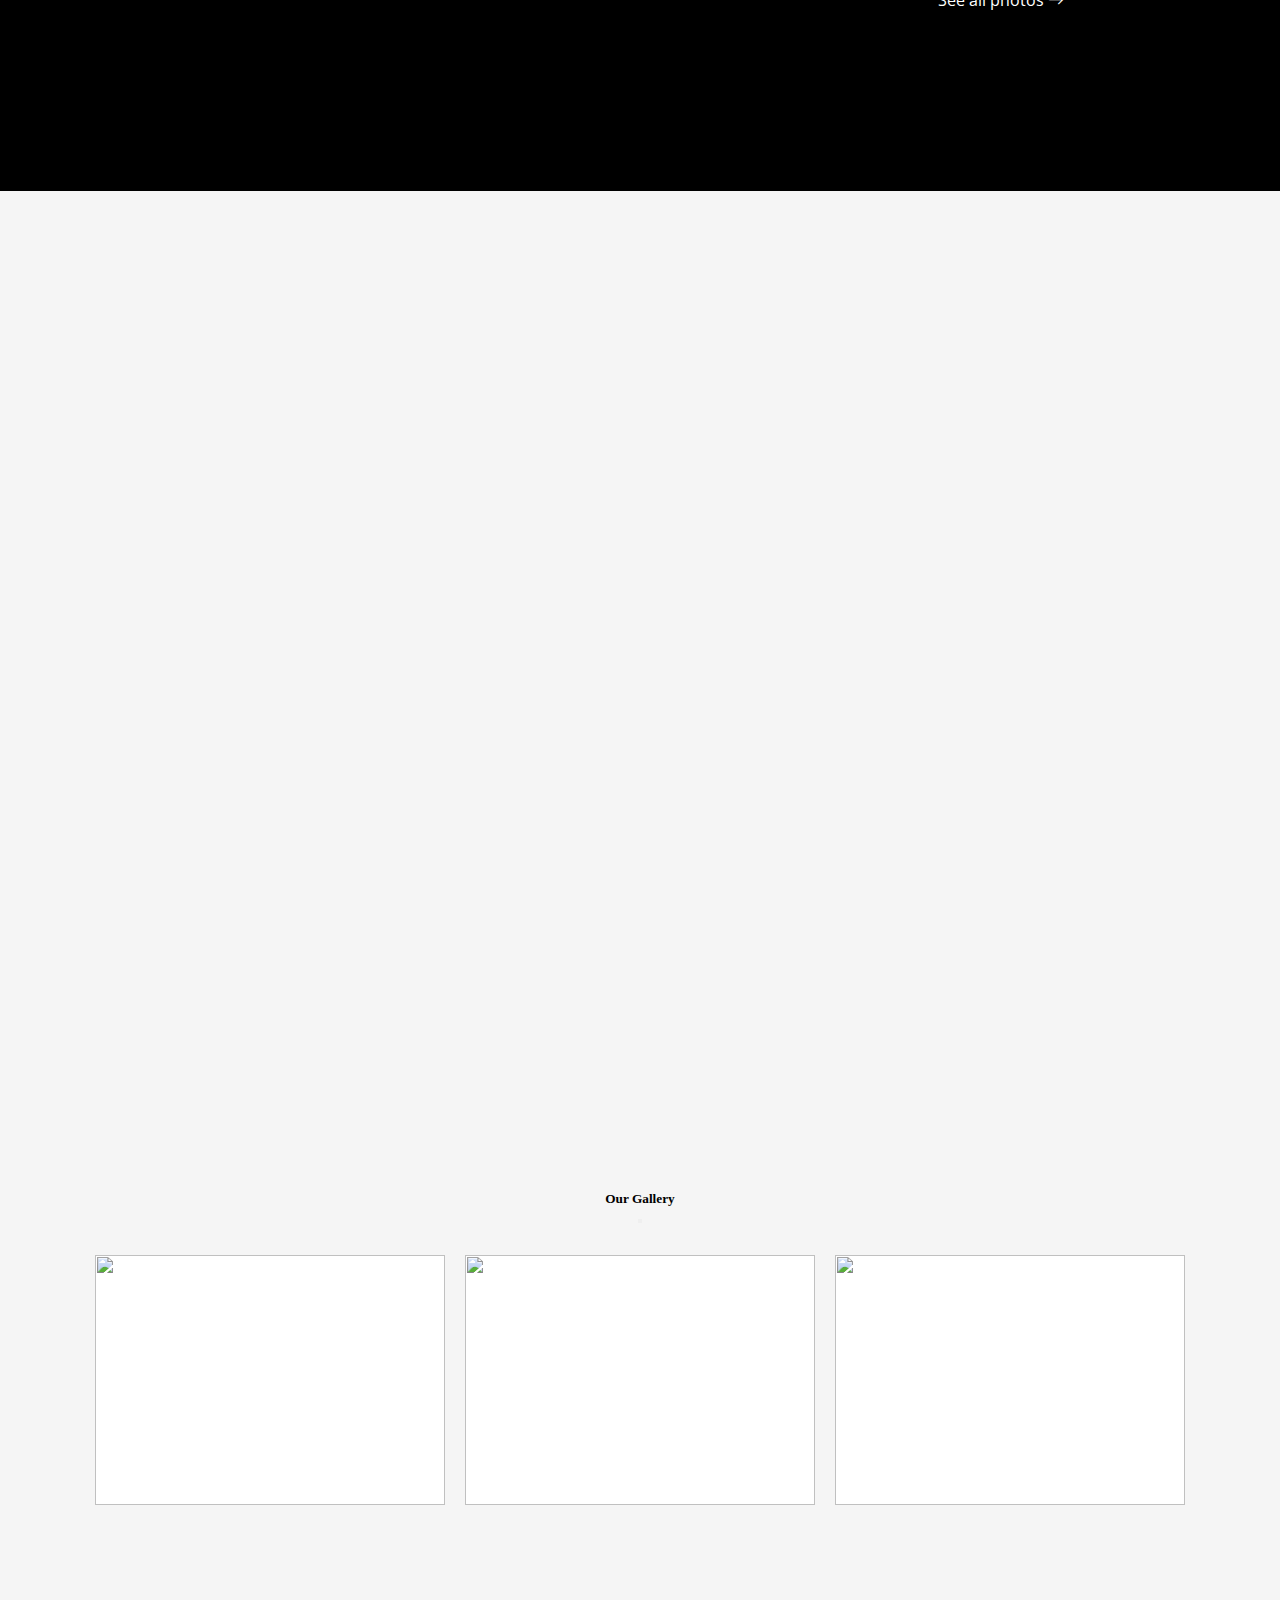
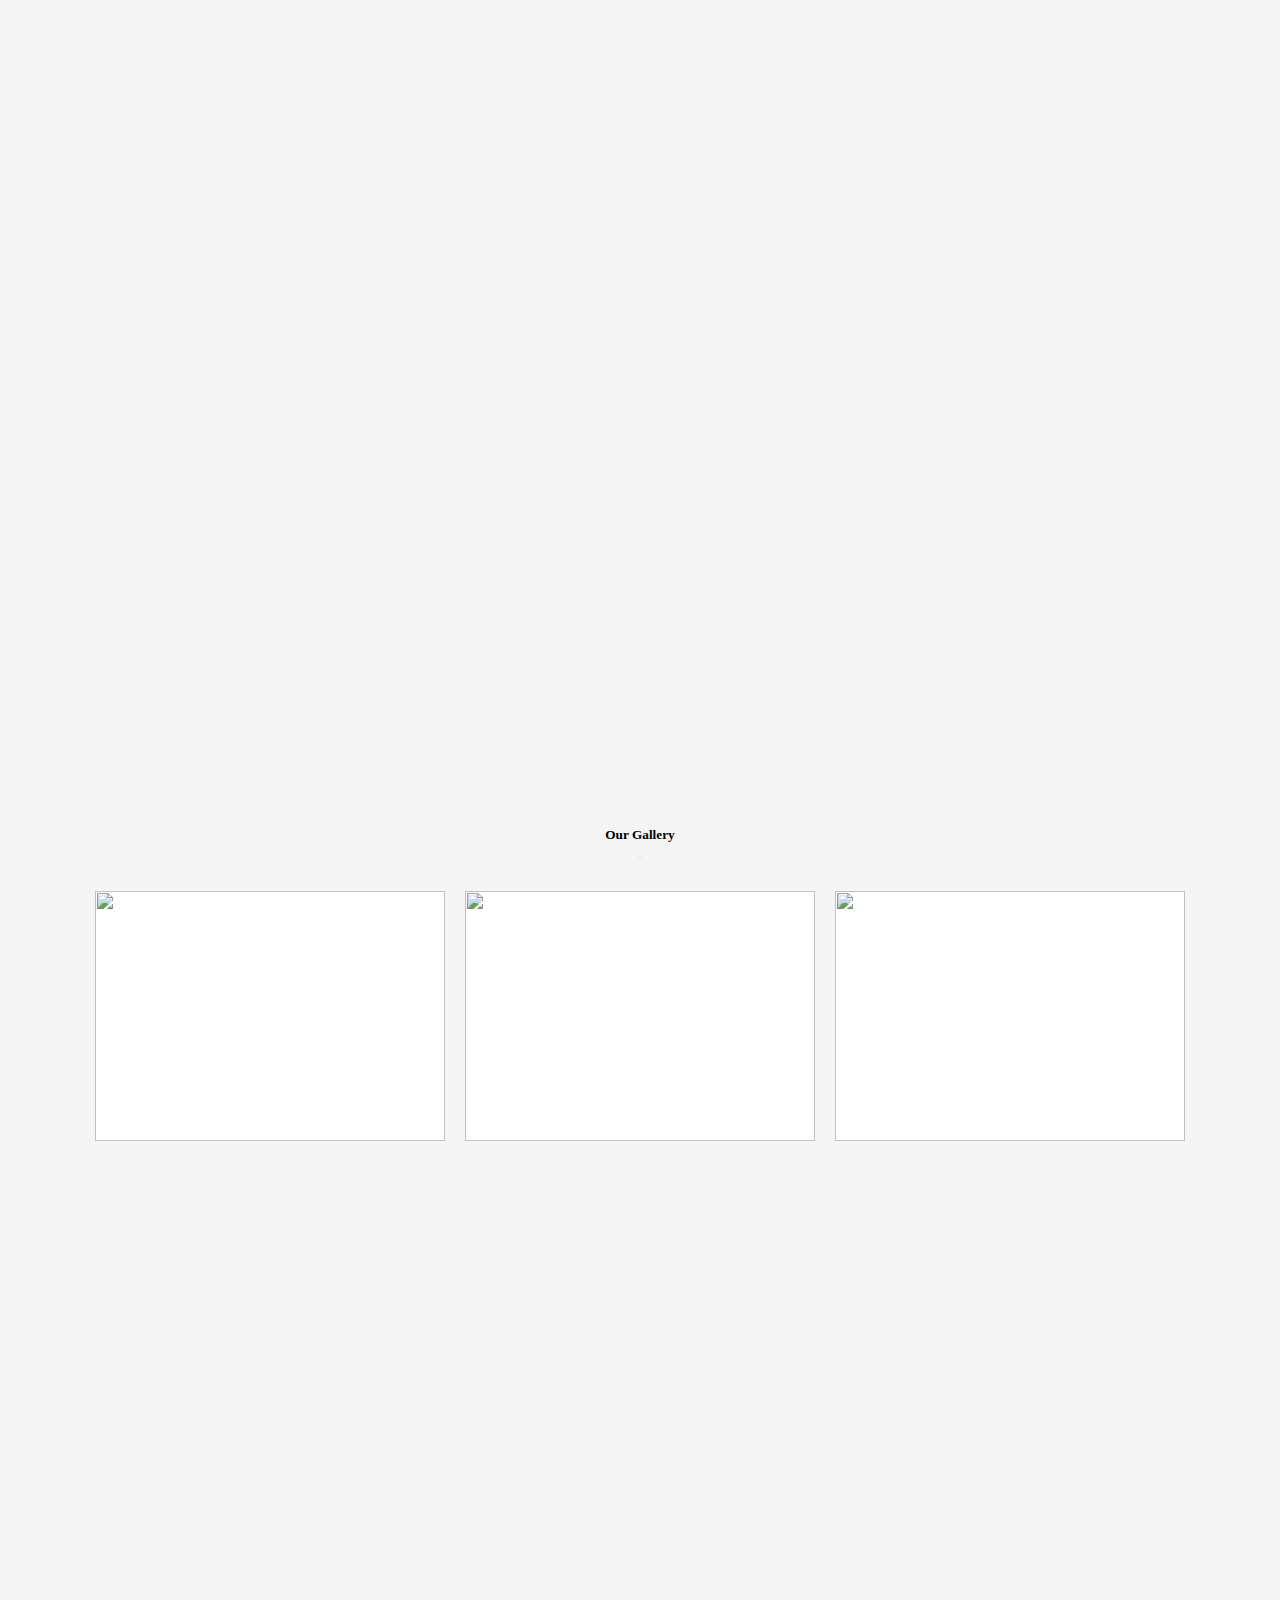
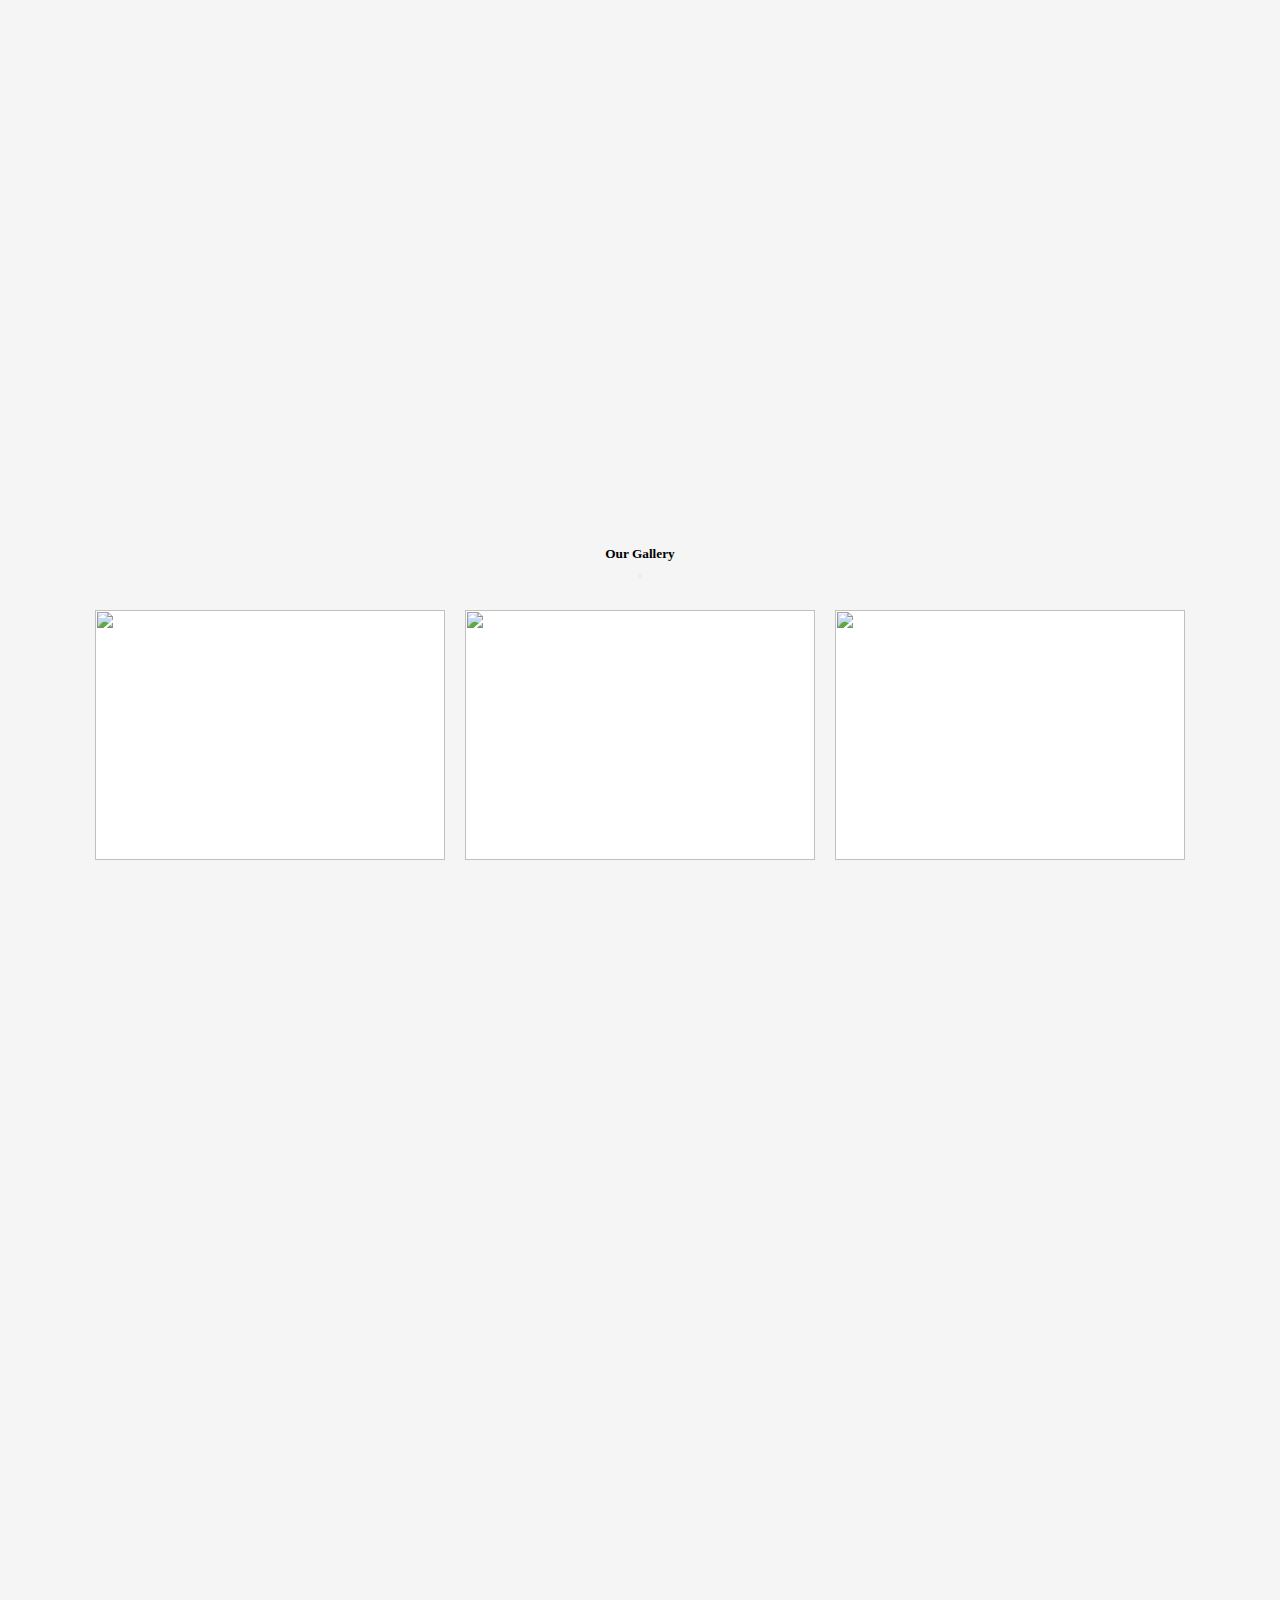
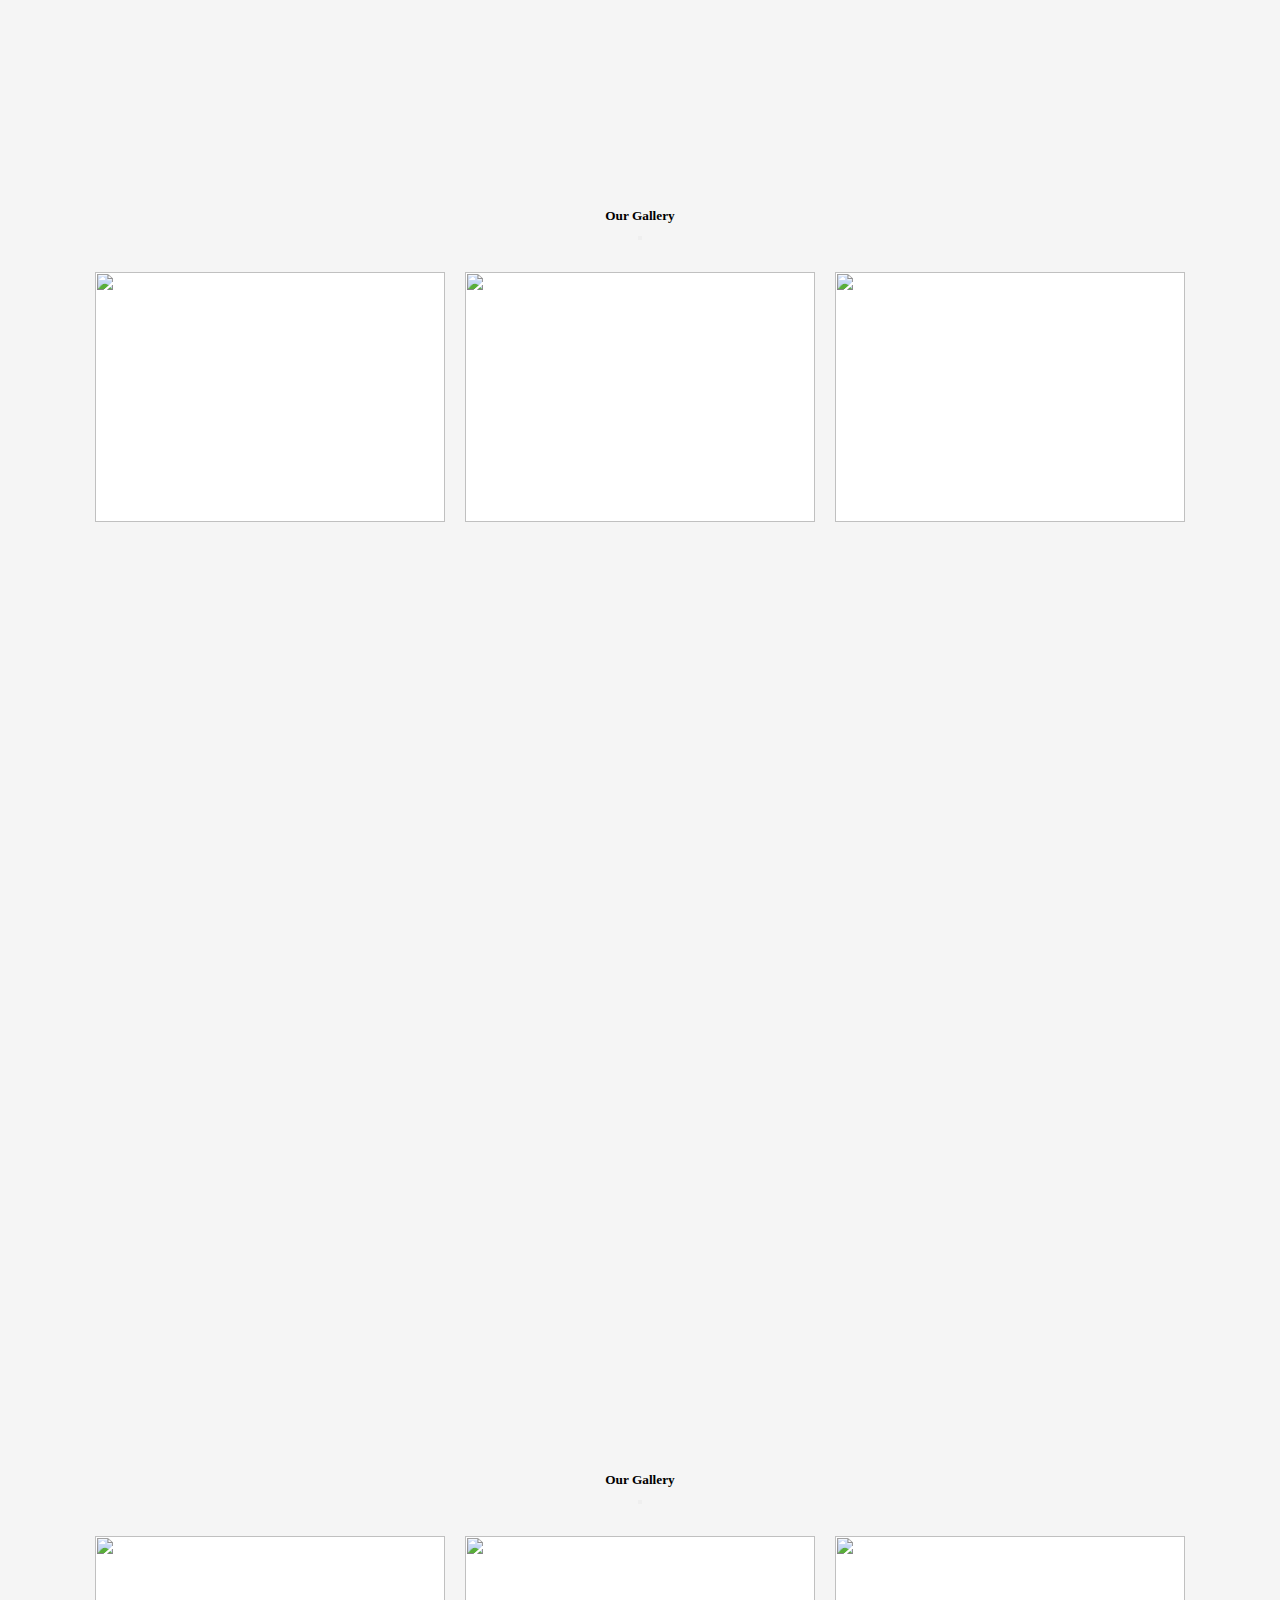
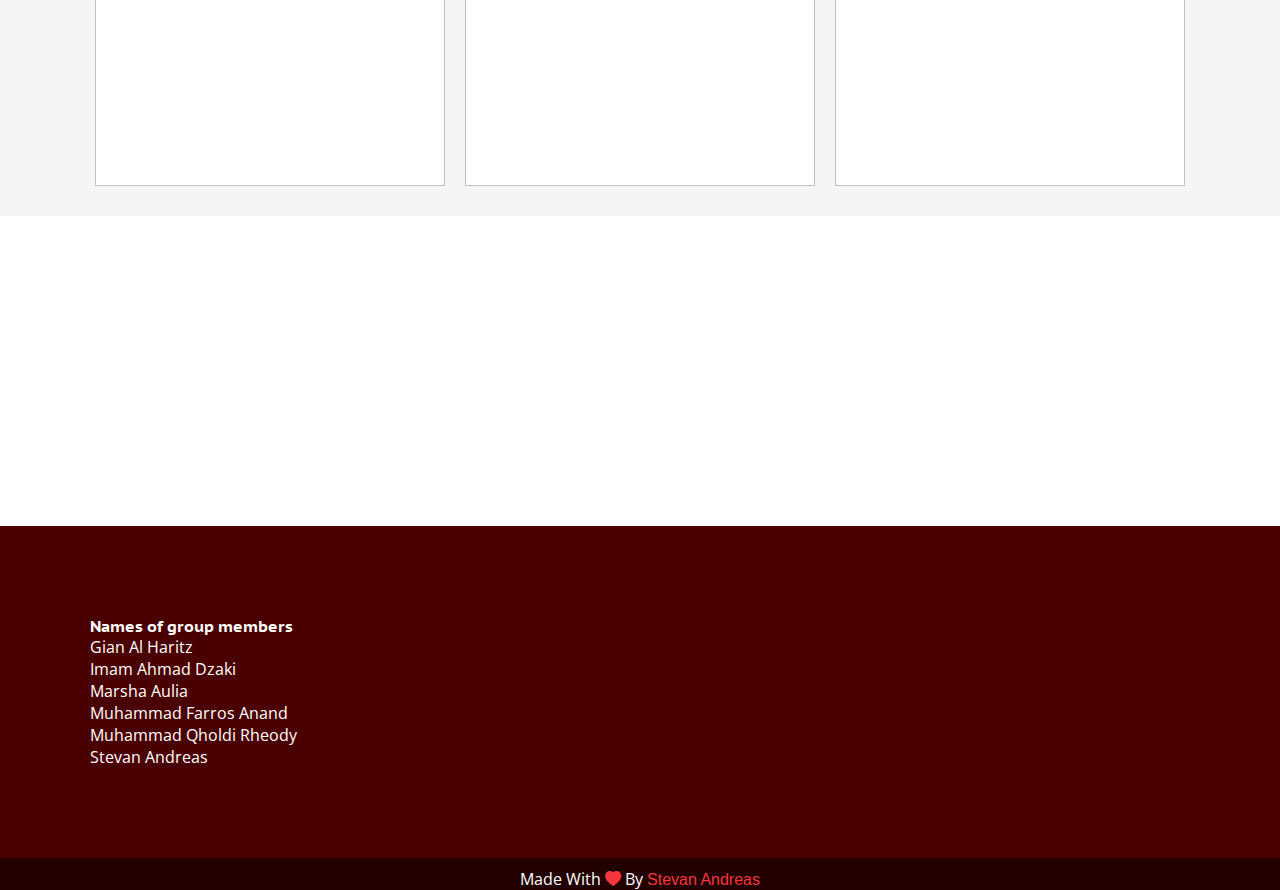
==== commit c2936e2e: "Update index.html" ====
--- a/index.html
+++ b/index.html
@@ -86,16 +86,16 @@
             <div class="row">
 
                 <div class="col-lg">
-                    <p>Before you journey is begin.</p>
-                    <h3 class="title">let me introduce you</h3>
-                    <h3 class="title">how beautiful nepal it is</h3>
+                    <p>Lorem, ipsum dolor sit amet consectetur.</p>
+                    <h3 class="title">Lorem, ipsum dolor sit amet consectetur</h3>
+                    <h3 class="title">Lorem, ipsum dolor sit amet consectetur</h3>
                     <hr class="underline">
 
                     <div class="col-lg">
-                        <h3 class="title">Bhaktapur and Panauti</h3>
+                        <h3 class="title">Lorem, ipsum dolor sit amet consectetur</h3>
                     </div>
                     <div class="col-lg">
-                        <h3 class="title">Bhaktapur and Panauti</h3>
+                        <h3 class="title">Lorem, ipsum dolor sit amet consectetur</h3>
                     </div>
                 </div>
 
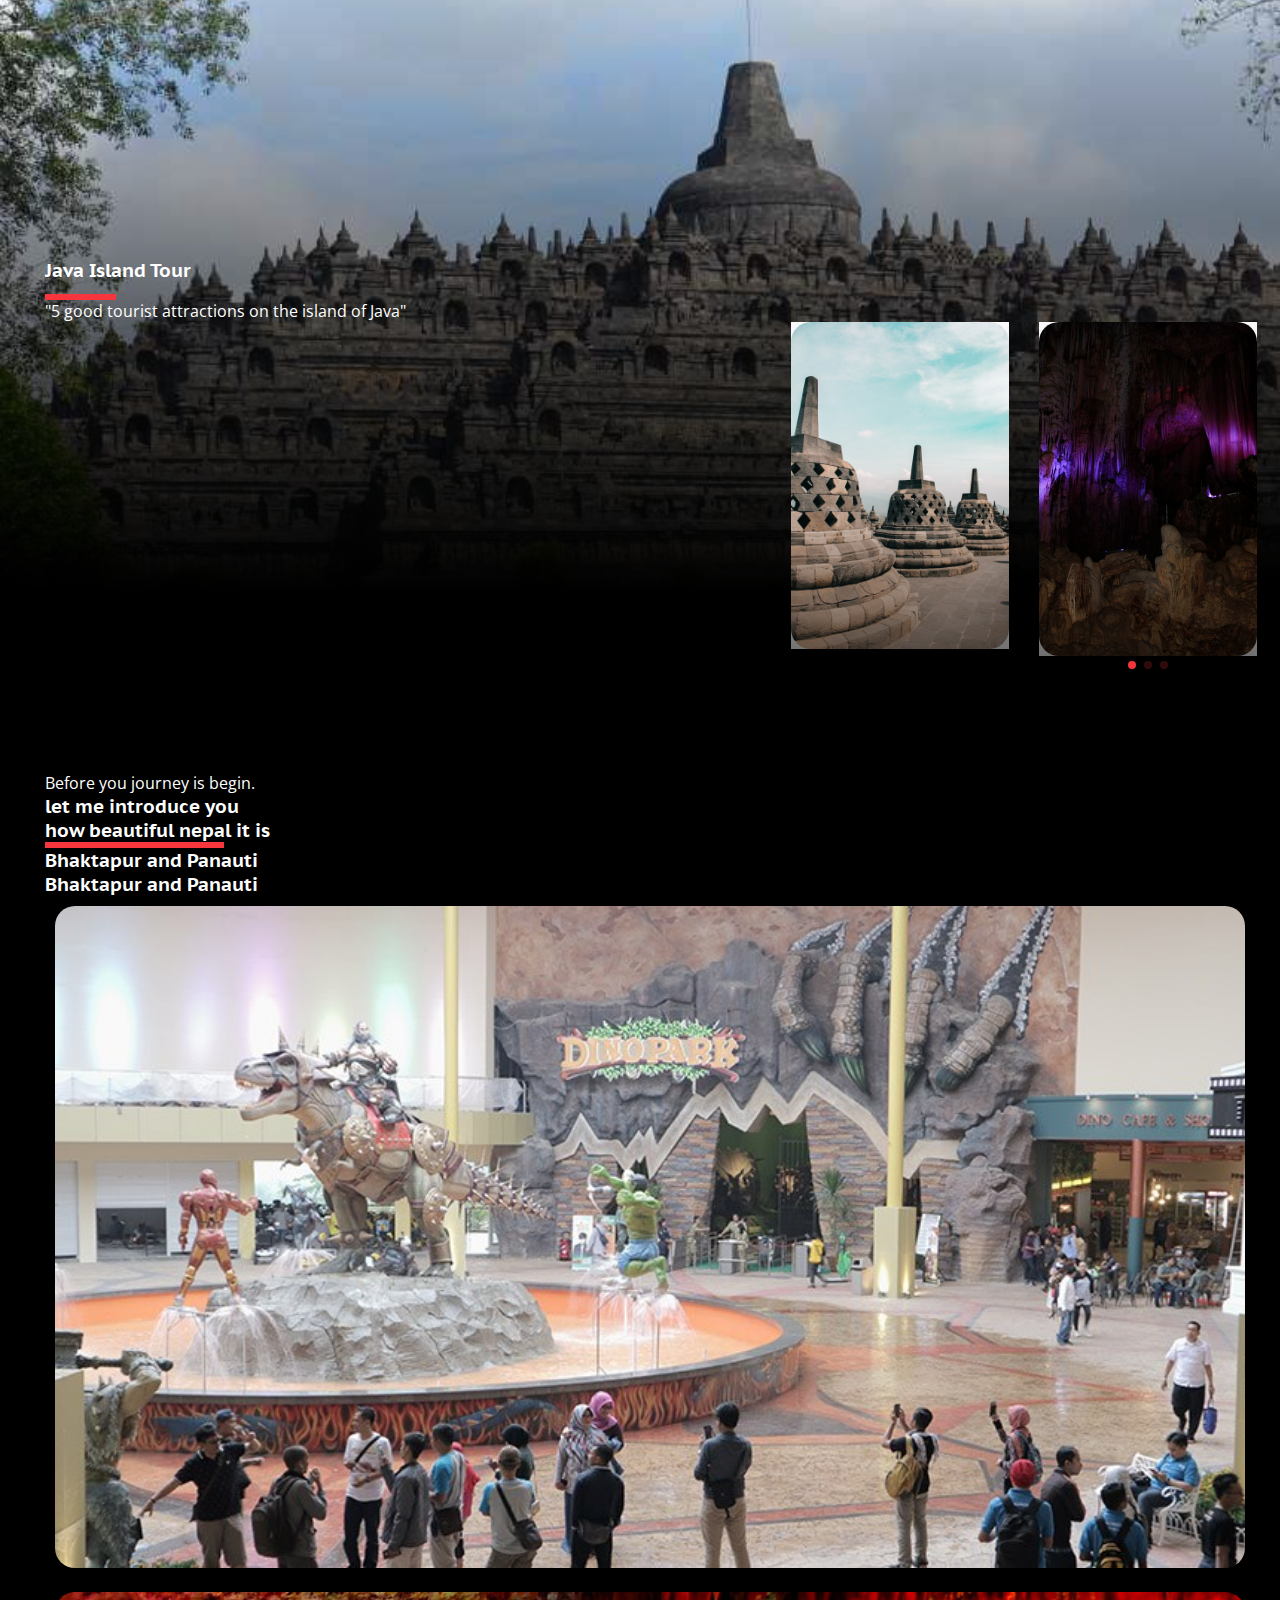
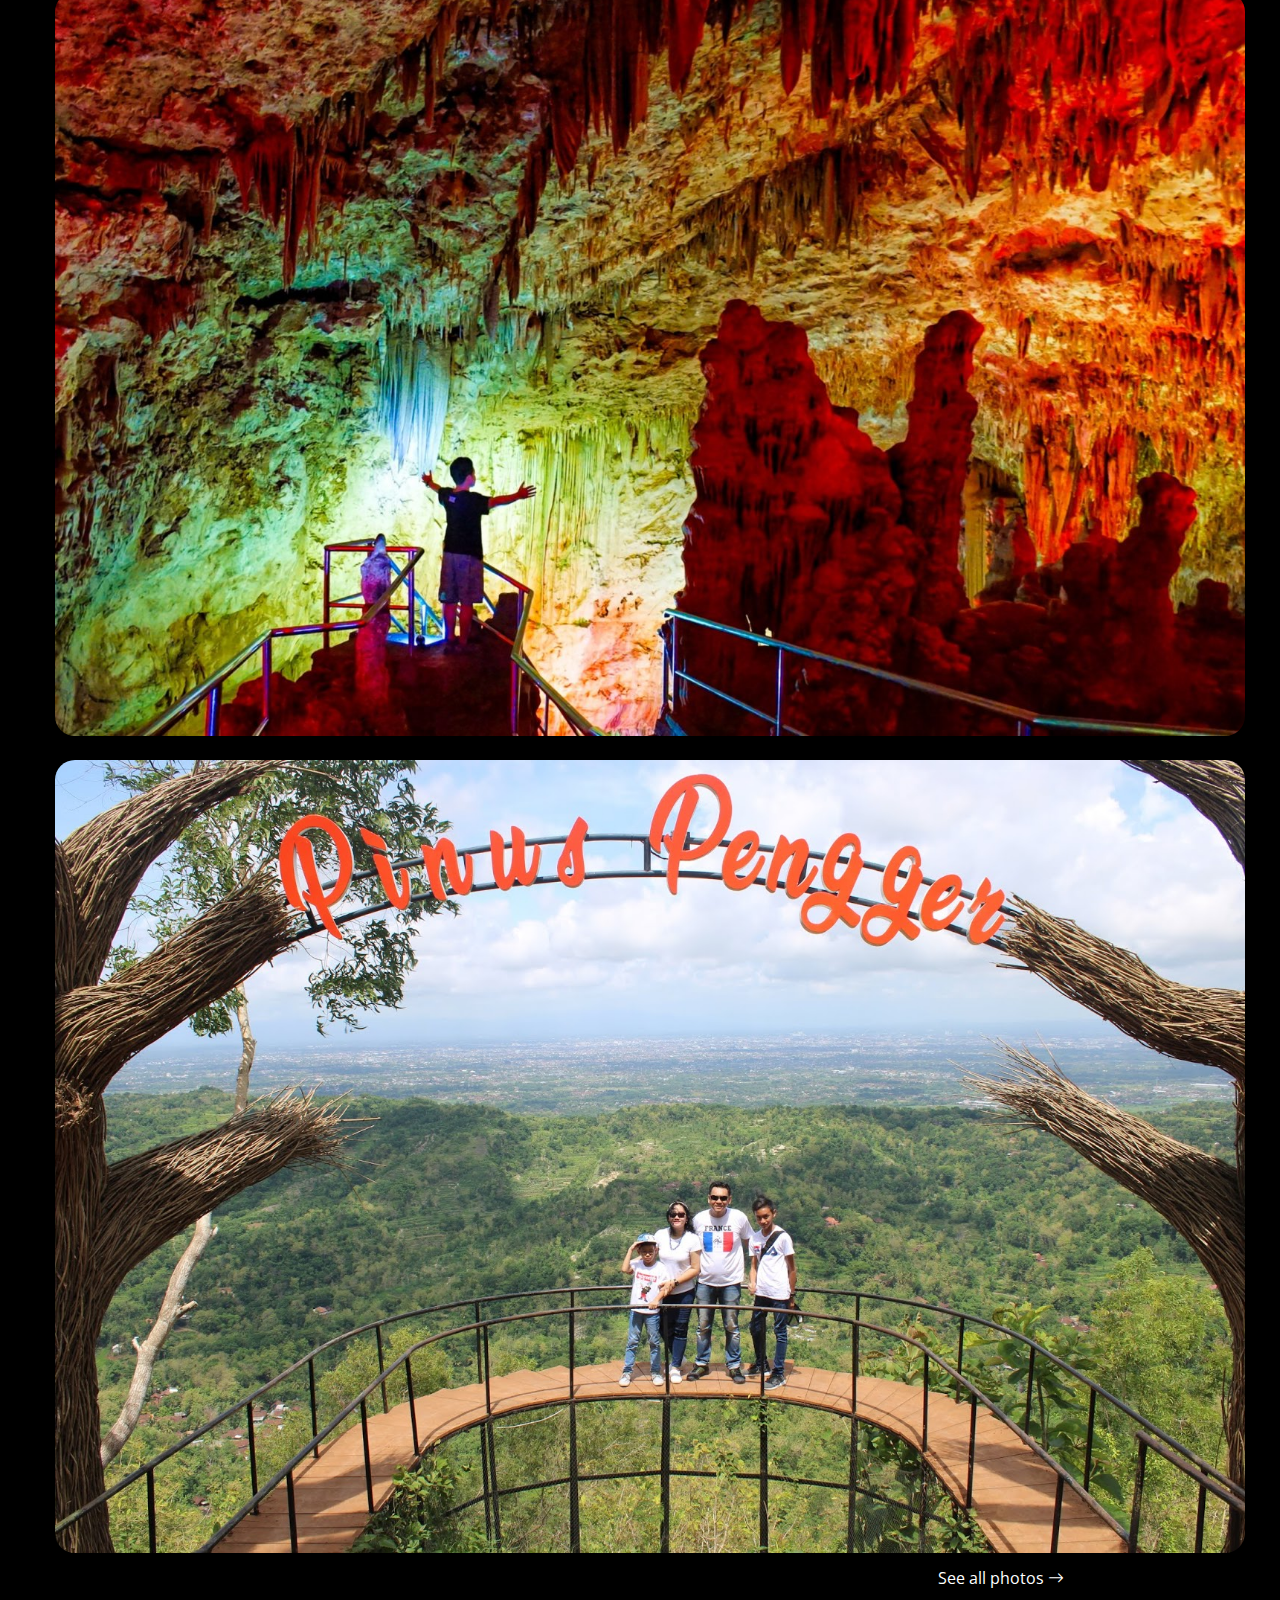
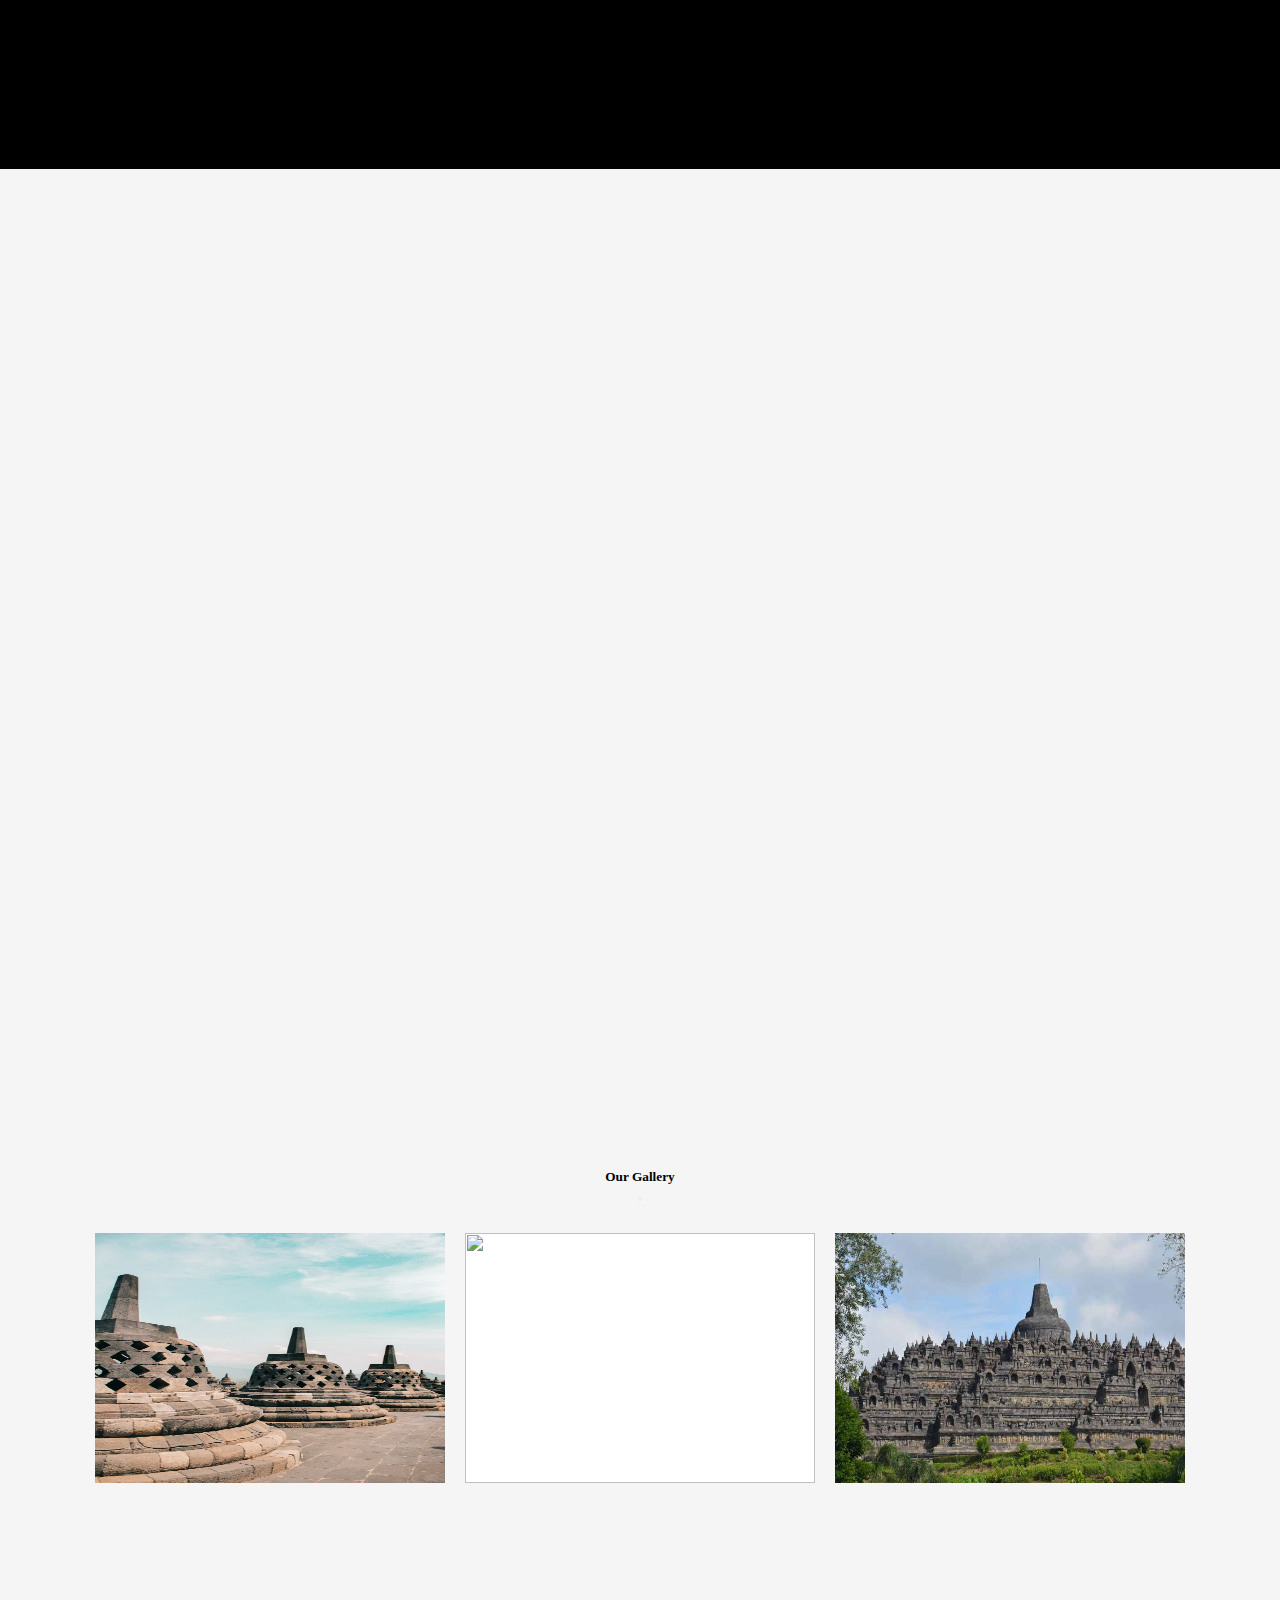
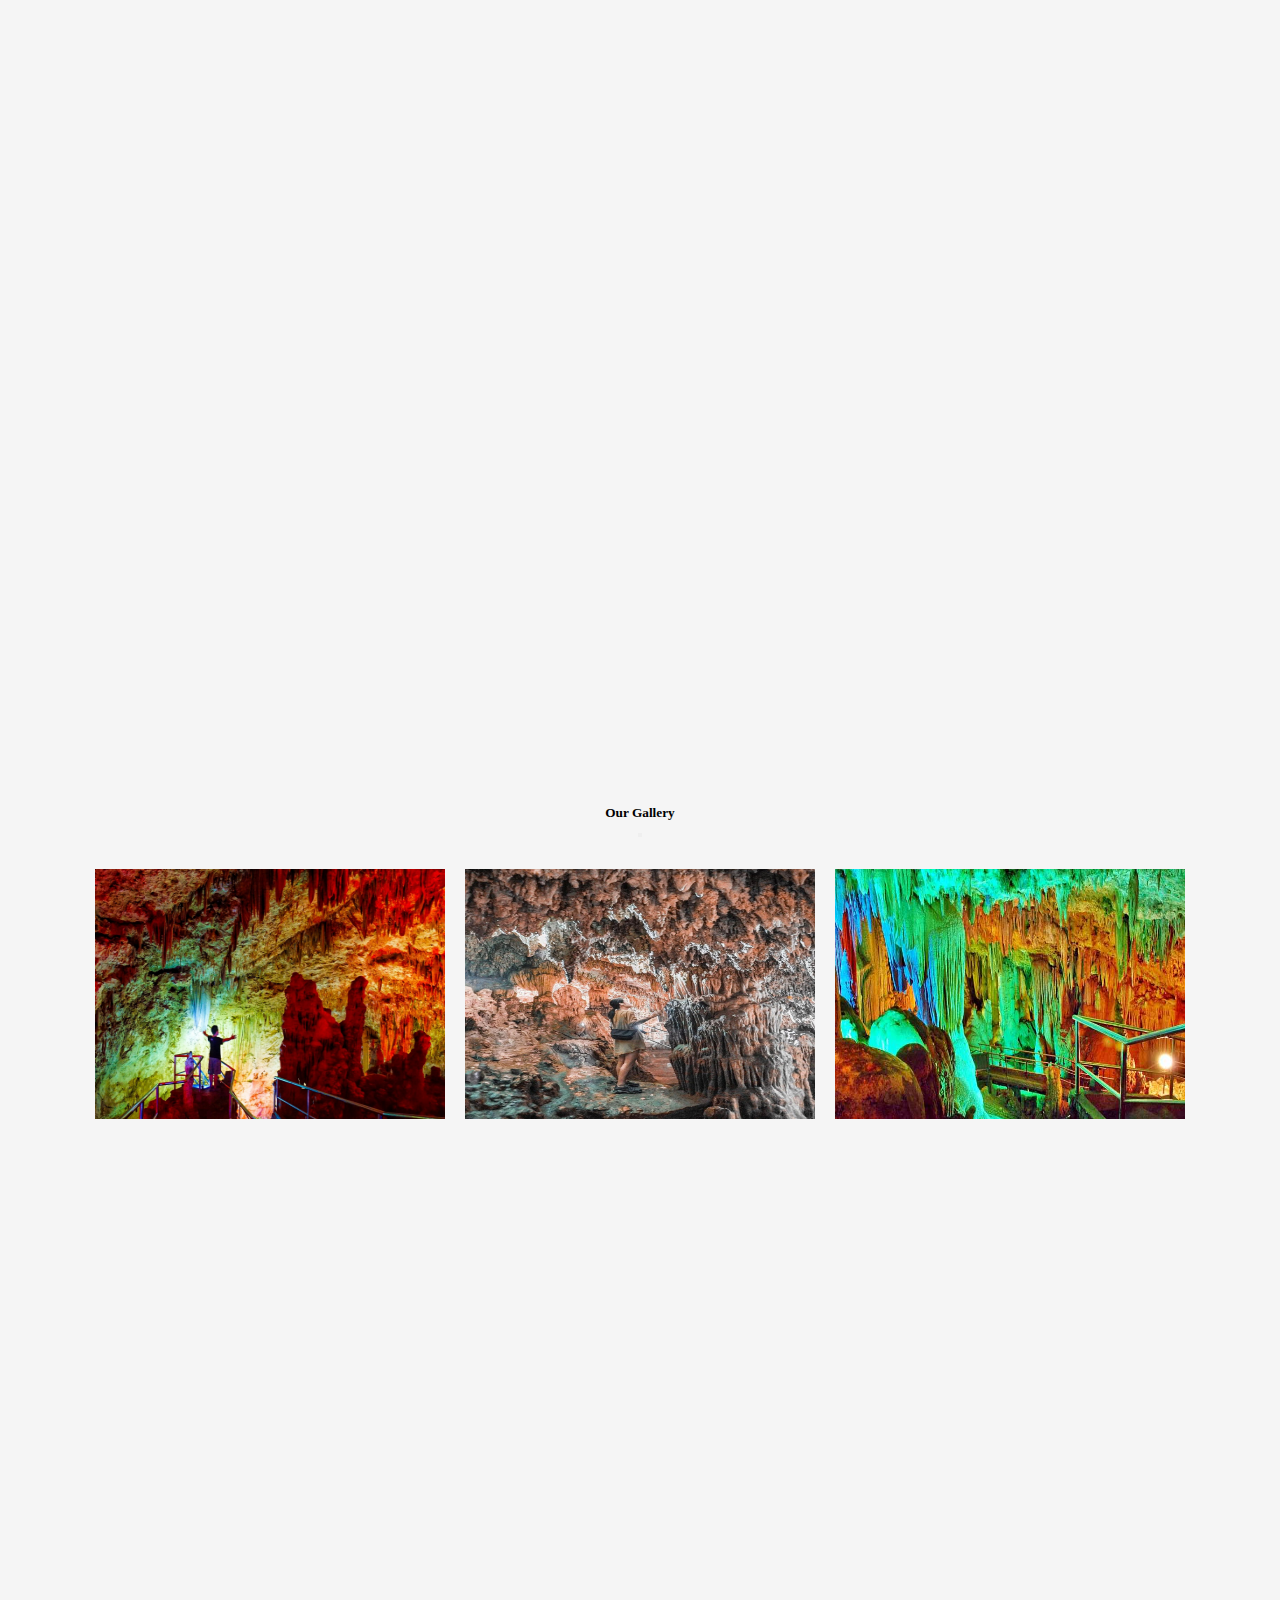
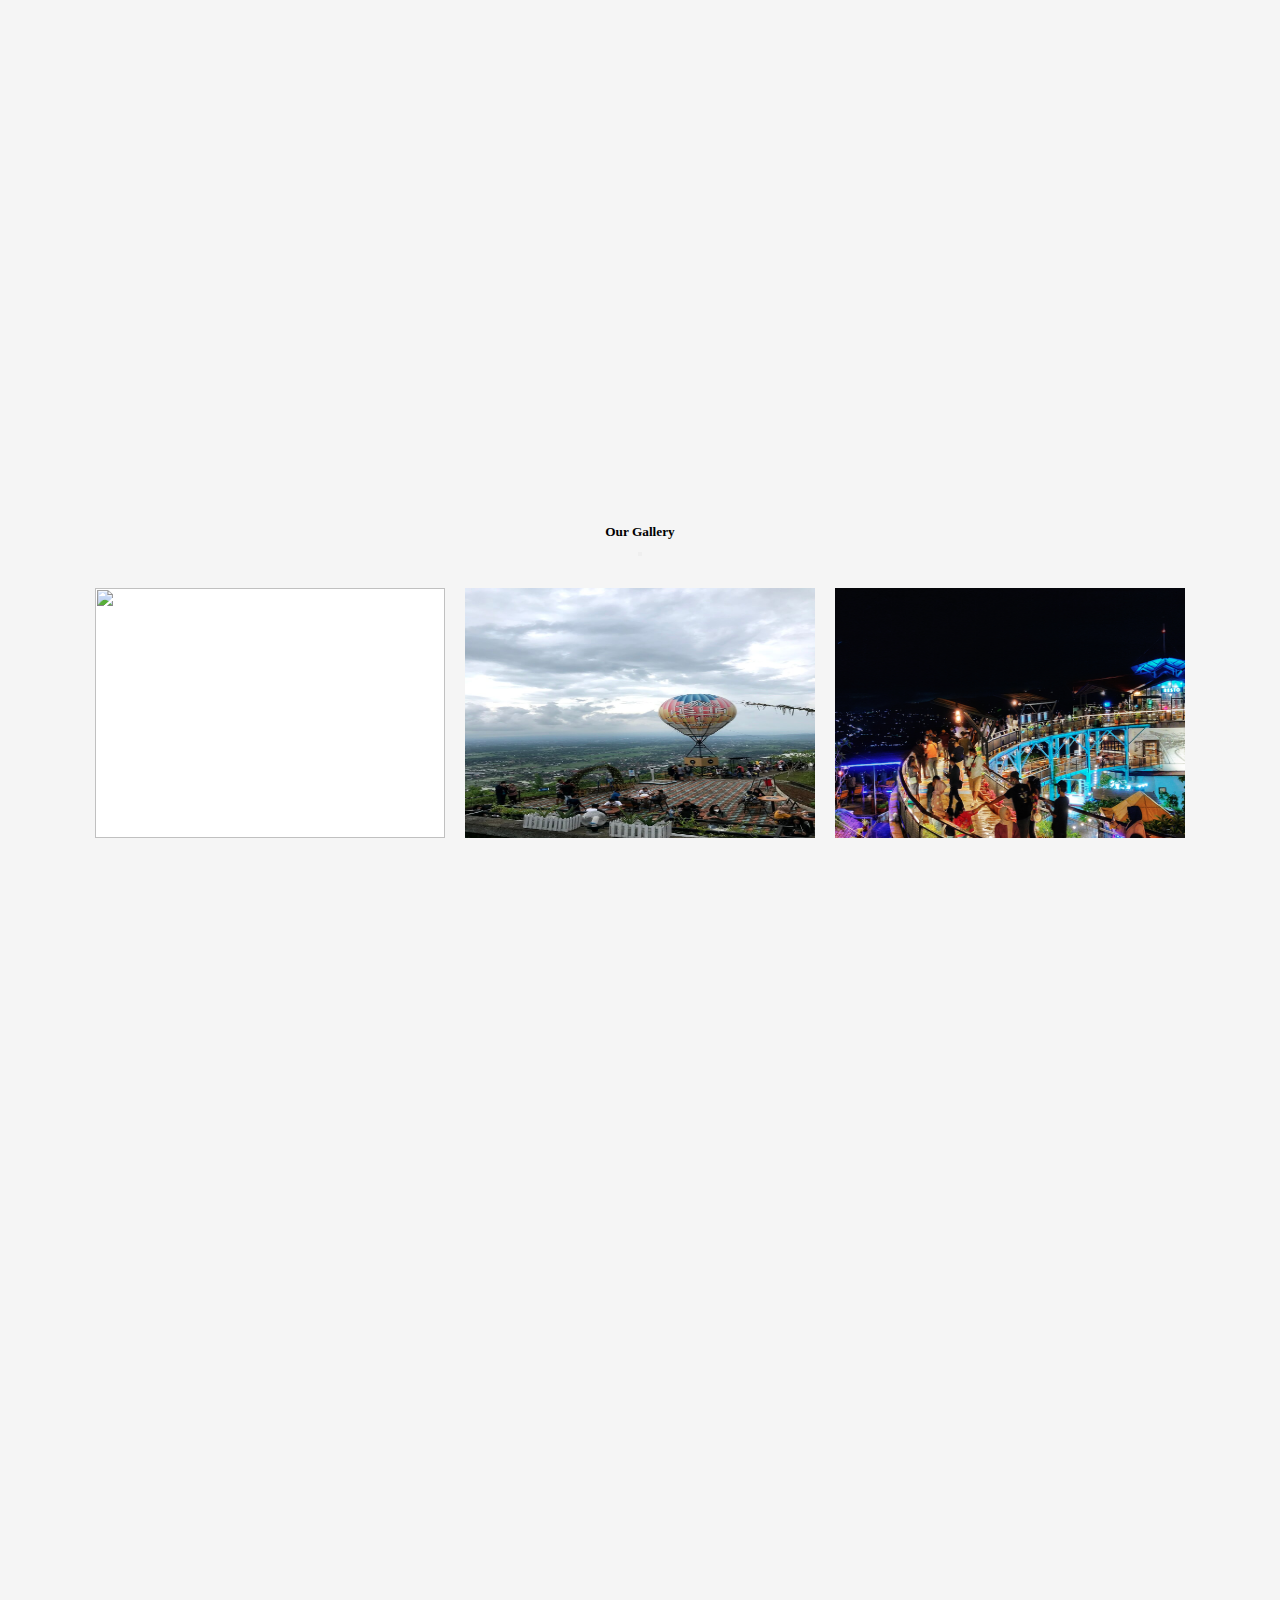
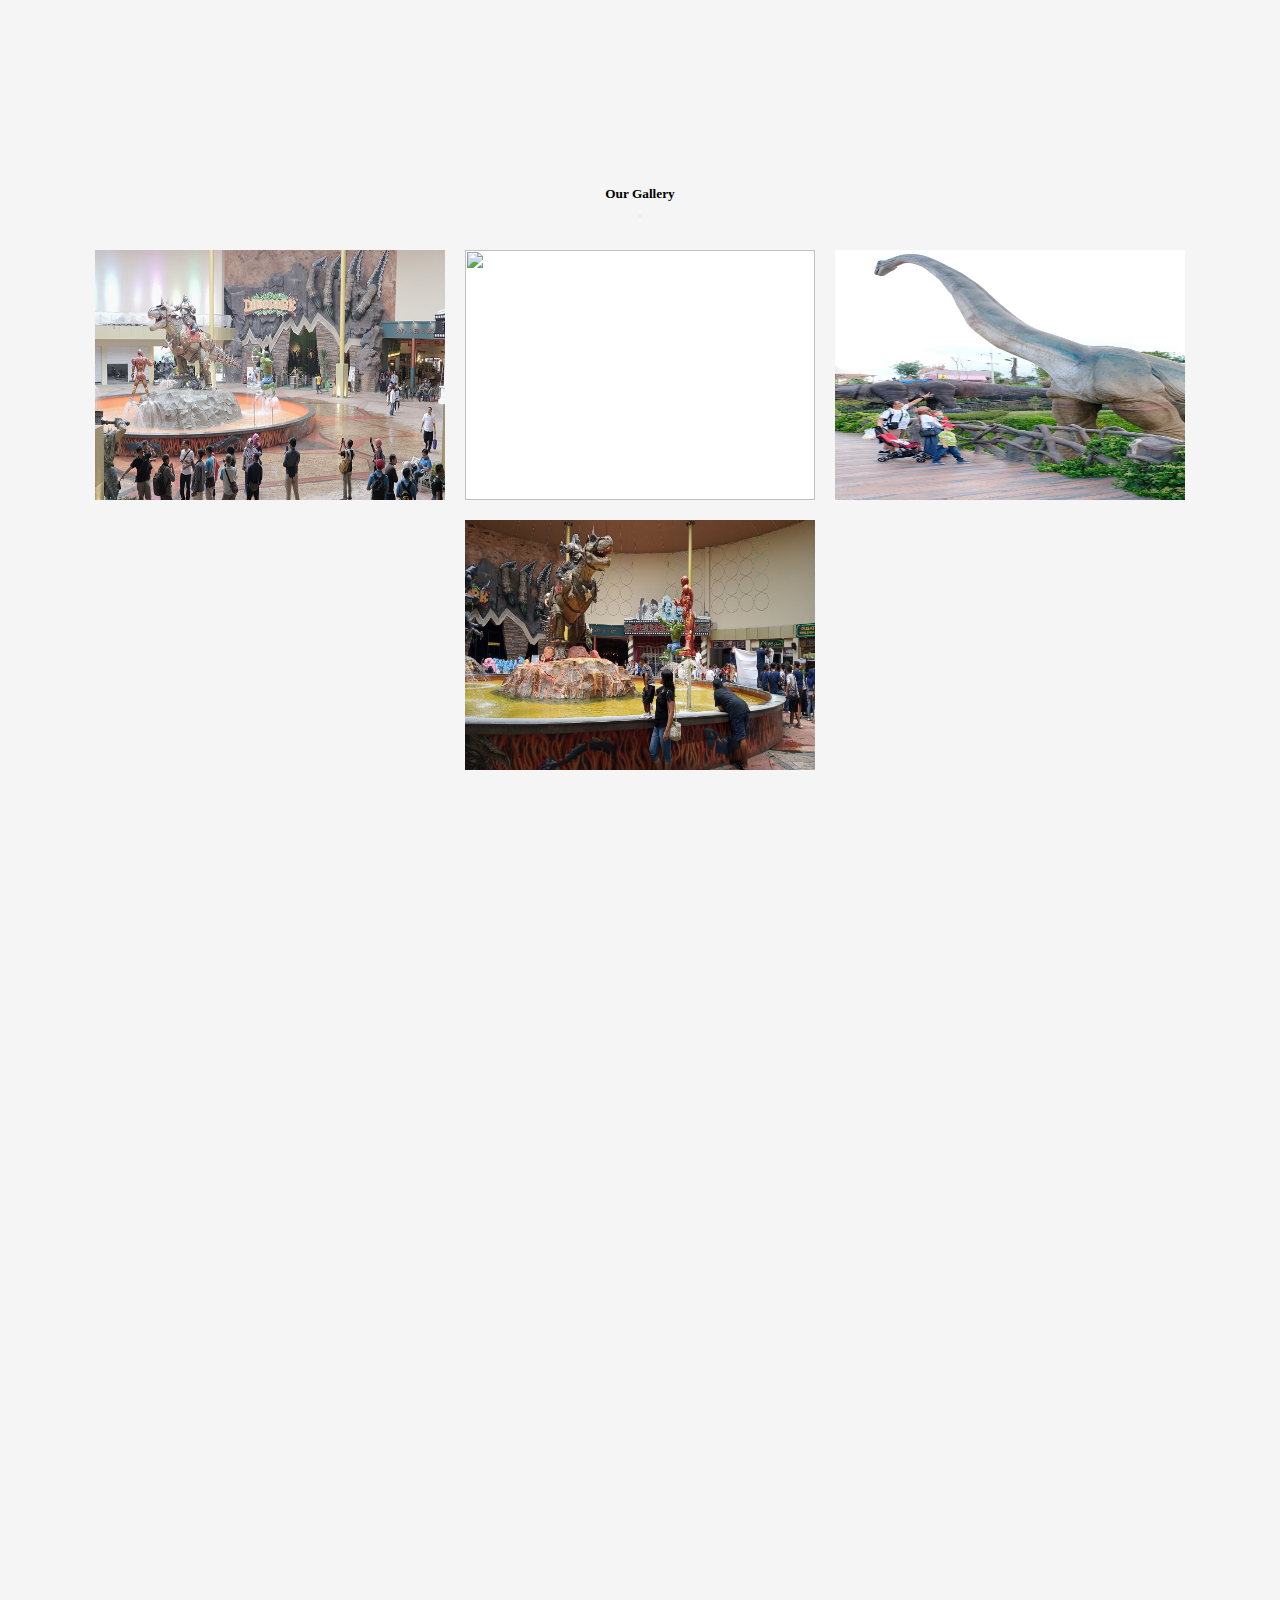
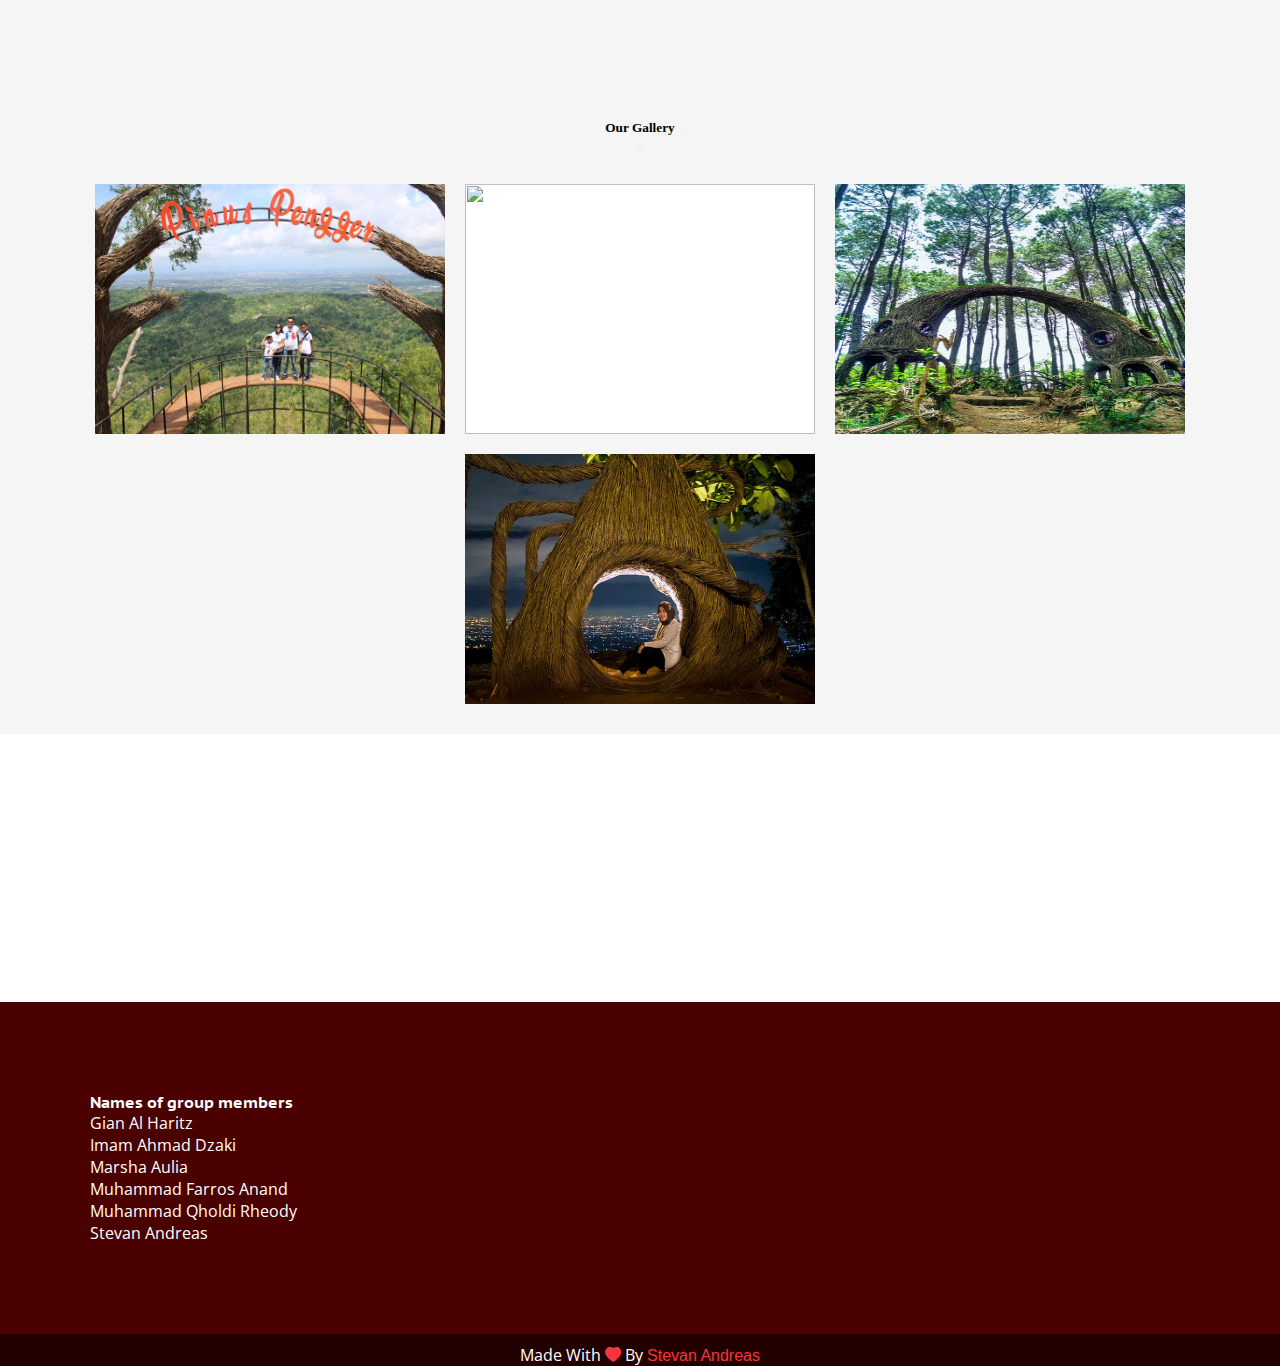
==== commit 1d9a75dc: "Update index.html" ====
--- a/index.html
+++ b/index.html
@@ -22,7 +22,7 @@
         rel="stylesheet">
 
     <!-- My CSS -->
-    <link rel="stylesheet" href="style.css">
+    <link rel="stylesheet" href="/style.css">
 
     <!-- Swiper JS -->
     <link rel="stylesheet" href="https://unpkg.com/swiper/swiper-bundle.min.css" />
@@ -42,9 +42,9 @@
                 <div class="col-lg" id="anto">
                     <!-- <h2 class="title">WISATA INDONESIA</h2>
                     <h3 class="title">Lorem ipsum dolor sit amet.</h3> -->
-                    <h3 class="line-1 anim-typewriter title">Animation typewriter style using css steps()</h3>
+                    <h3 class="line-1 anim-typewriter title">Java Island Tour</h3>
                     <hr class="underline">
-                    <p>"Lorem, ipsum dolor sit amet consectetur adipisicing elit. Ea et harum velit dolores ipsum nam."
+                    <p>"5 good tourist attractions on the island of Java"
                     </p>
                 </div>
 
@@ -53,23 +53,23 @@
                         <div class="swiper-wrapper">
                             <div class="swiper-slide">
                                 <div class="transparent-box"></div>
-                                <img src="img/Candi Borobudur (POT).jfif" alt="">
+                                <img src="/img/Candi Borobudur (POT).jfif" alt="">
                             </div>
                             <div class="swiper-slide">
                                 <div class="transparent-box"></div>
-                                <img src="img/goa-gong (POT).jpg" alt="">
+                                <img src="/img/goa-gong (POT).jpg" alt="">
                             </div>
                             <div class="swiper-slide">
                                 <div class="transparent-box"></div>
-                                <img src="img/HeHa Sky View (POT).jpg" alt="">
+                                <img src="/img/HeHa Sky View (POT).jpg" alt="">
                             </div>
                             <div class="swiper-slide">
                                 <div class="transparent-box"></div>
-                                <img src="img/Jatim Park 3 (POT).jpg" alt="">
+                                <img src="/img/Jatim Park 3 (POT).jpg" alt="">
                             </div>
                             <div class="swiper-slide">
                                 <div class="transparent-box"></div>
-                                <img src="img/Pinus Pengger (POT).jpg" alt="">
+                                <img src="/img/Pinus Pengger (POT).jpg" alt="">
                             </div>
                         </div>
                         <div class="swiper-pagination"></div>
@@ -86,31 +86,31 @@
             <div class="row">
 
                 <div class="col-lg">
-                    <p>Lorem, ipsum dolor sit amet consectetur.</p>
-                    <h3 class="title">Lorem, ipsum dolor sit amet consectetur</h3>
-                    <h3 class="title">Lorem, ipsum dolor sit amet consectetur</h3>
+                    <p>Before you journey is begin.</p>
+                    <h3 class="title">let me introduce you</h3>
+                    <h3 class="title">how beautiful nepal it is</h3>
                     <hr class="underline">
 
                     <div class="col-lg">
-                        <h3 class="title">Lorem, ipsum dolor sit amet consectetur</h3>
+                        <h3 class="title">Bhaktapur and Panauti</h3>
                     </div>
                     <div class="col-lg">
-                        <h3 class="title">Lorem, ipsum dolor sit amet consectetur</h3>
+                        <h3 class="title">Bhaktapur and Panauti</h3>
                     </div>
                 </div>
 
                 <div class="col-lg abs">
                     <div class="row">
                         <div class="col-sm-12">
-                            <img src="img/Jatim Park 3 (1).jpg" alt="">
+                            <img src="/img/Jatim Park 3 (1).jpg" alt="">
                         </div>
                     </div>
                     <div class="row">
                         <div class="col-sm">
-                            <img src="img/goa-gong (1).jpg" alt="">
+                            <img src="/img/goa-gong (1).jpg" alt="">
                         </div>
                         <div class="col-sm">
-                            <img src="img/Pinus Pengger (1).JPG" alt="">
+                            <img src="/img/Pinus Pengger (1).JPG" alt="">
                         </div>
                     </div>
                     <p>See all photos <i class="bi bi-arrow-right"></i></p>
@@ -123,7 +123,7 @@
 
         <div data-aos="fade-right" class="row wis" id="wis1">
             <div class="col-lg">
-                <p class="location"><span><i class="bi bi-geo-alt-fill"></i></span> Lorem ipsum dolor sit amet.</p>
+                <p class="location"><span><i class="bi bi-geo-alt-fill"></i></span> Borobudur temple. (Central Java).</p>
 
                 <h3 class="title">Candi Borobudur</h3>
                 <p>Another global icon of Indonesian cultural tourism is the Borobudur Temple. This is the largest
@@ -150,7 +150,7 @@
                             class="bi bi-arrow-right"></i></span></span>
             </div>
             <div class="col-lg mb-5 mt-3">
-                <img class="img-loc" src="img/Candi Borobudur.jpg" alt="">
+                <img class="img-loc" src="/img/Candi Borobudur.jpg" alt="">
             </div>
         </div>
 
@@ -166,29 +166,29 @@
                     <div class="modal-body">
                         <div class="gallery-image">
                             <div class="img-box">
-                                <img src="https://picsum.photos/350/250?image=474" alt="" />
-                                <div class="transparent-box">
-                                    <div class="caption">
-                                        <p>Road</p>
-                                        <p class="opacity-low">Landscape</p>
-                                    </div>
-                                </div>
-                            </div>
-                            <div class="img-box">
-                                <img src="https://picsum.photos/350/250?image=344" alt="" />
-                                <div class="transparent-box">
-                                    <div class="caption">
-                                        <p>Sea</p>
-                                        <p class="opacity-low">Cityscape</p>
-                                    </div>
-                                </div>
-                            </div>
-                            <div class="img-box">
-                                <img src="https://picsum.photos/350/250?image=494" alt="" />
-                                <div class="transparent-box">
-                                    <div class="caption">
-                                        <p>Vintage</p>
-                                        <p class="opacity-low">Cinematic</p>
+                                <img src="/img/Candi Borobudur (POT).jfif" alt="" />
+                                <div class="transparent-box">
+                                    <div class="caption">
+                                        <p>Candi Borobudur</p>
+                                        <!-- <p class="opacity-low">Landscape</p> -->
+                                    </div>
+                                </div>
+                            </div>
+                            <div class="img-box">
+                                <img src="/img/Candi Borobudur (POT II).jpg" alt="" />
+                                <div class="transparent-box">
+                                    <div class="caption">
+                                        <p>Candi Borobudur</p>
+                                        <!-- <p class="opacity-low">Landscape</p> -->
+                                    </div>
+                                </div>
+                            </div>
+                            <div class="img-box">
+                                <img src="/img/Candi Borobudur.jpg" alt="" />
+                                <div class="transparent-box">
+                                    <div class="caption">
+                                        <p>Candi Borobudur</p>
+                                        <!-- <p class="opacity-low">Landscape</p> -->
                                     </div>
                                 </div>
                             </div>
@@ -207,10 +207,10 @@
 
         <div data-aos="fade-left" class="row wis" id="wis2">
             <div class="col-lg mb-5 mt-3">
-                <img class="img-loc" src="img/goa-gong.jpg" alt="">
+                <img class="img-loc" src="/img/goa-gong.jpg" alt="">
             </div>
             <div class="col-lg">
-                <p class="location"><span><i class="bi bi-geo-alt-fill"></i></span> Lorem ipsum dolor sit amet.</p>
+                <p class="location"><span><i class="bi bi-geo-alt-fill"></i></span> Gong Cave. (East Java).</p>
 
                 <h3 class="title">Goa Gong</h3>
                 <p>Indonesia's next global tourist destination is Goa Gong, which is located in Pacitan, East Java.
@@ -246,29 +246,47 @@
                     <div class="modal-body">
                         <div class="gallery-image">
                             <div class="img-box">
-                                <img src="https://picsum.photos/350/250?image=474" alt="" />
-                                <div class="transparent-box">
-                                    <div class="caption">
-                                        <p>Road</p>
+                                <img src="/img/goa-gong (1).jpg" alt="" />
+                                <div class="transparent-box">
+                                    <div class="caption">
+                                        <p>Goa Gong</p>
+                                        <!-- <p class="opacity-low">Landscape</p> -->
+                                    </div>
+                                </div>
+                            </div>
+                            <div class="img-box">
+                                <img src="/img/goa-gong (POT 2).jpg" alt="" />
+                                <div class="transparent-box">
+                                    <div class="caption">
+                                        <p>Goa Gong</p>
+                                        <!-- <p class="opacity-low">Landscape</p> -->
+                                    </div>
+                                </div>
+                            </div>
+                            <!-- <div class="img-box">
+                                <img src="/img/goa-gong (POT II).jpg" alt="" />
+                                <div class="transparent-box">
+                                    <div class="caption">
+                                        <p>Goa Gong</p>
                                         <p class="opacity-low">Landscape</p>
                                     </div>
                                 </div>
-                            </div>
-                            <div class="img-box">
-                                <img src="https://picsum.photos/350/250?image=344" alt="" />
-                                <div class="transparent-box">
-                                    <div class="caption">
-                                        <p>Sea</p>
-                                        <p class="opacity-low">Cityscape</p>
-                                    </div>
-                                </div>
-                            </div>
-                            <div class="img-box">
-                                <img src="https://picsum.photos/350/250?image=494" alt="" />
-                                <div class="transparent-box">
-                                    <div class="caption">
-                                        <p>Vintage</p>
-                                        <p class="opacity-low">Cinematic</p>
+                            </div> -->
+                            <!-- <div class="img-box">
+                                <img src="/img/goa-gong (POT).jpg" alt="" />
+                                <div class="transparent-box">
+                                    <div class="caption">
+                                        <p>Goa Gong</p>
+                                        <p class="opacity-low">Landscape</p>
+                                    </div>
+                                </div>
+                            </div> -->
+                            <div class="img-box">
+                                <img src="/img/goa-gong.jpg" alt="" />
+                                <div class="transparent-box">
+                                    <div class="caption">
+                                        <p>Goa Gong</p>
+                                        <!-- <p class="opacity-low">Landscape</p> -->
                                     </div>
                                 </div>
                             </div>
@@ -286,7 +304,7 @@
 
         <div data-aos="fade-right" class="row wis" id="wis3">
             <div class="col-lg">
-                <p class="location"><span><i class="bi bi-geo-alt-fill"></i></span> Lorem ipsum dolor sit amet.</p>
+                <p class="location"><span><i class="bi bi-geo-alt-fill"></i></span> HeHa Sky View. (Yogyakarta).</p>
 
                 <h3 class="title">HeHa Sky View</h3>
                 <p>HeHa Sky View is a famous tourist spot in Yogyakarta and is visited by a lot of young people.
@@ -307,11 +325,11 @@
                 </p>
 
                 <button class="btn-read">Read More</button>
-                <span data-bs-toggle="modal" data-bs-target="#modal1" class="btn-photos">See photos in galery <span><i
+                <span data-bs-toggle="modal" data-bs-target="#modal3" class="btn-photos">See photos in galery <span><i
                             class="bi bi-arrow-right"></i></span></span>
             </div>
             <div class="col-lg mb-5 mt-3">
-                <img class="img-loc" src="img/HeHa Sky View.png" alt="">
+                <img class="img-loc" src="/img/HeHa Sky View.png" alt="">
             </div>
         </div>
 
@@ -327,29 +345,29 @@
                     <div class="modal-body">
                         <div class="gallery-image">
                             <div class="img-box">
-                                <img src="https://picsum.photos/350/250?image=474" alt="" />
-                                <div class="transparent-box">
-                                    <div class="caption">
-                                        <p>Road</p>
-                                        <p class="opacity-low">Landscape</p>
-                                    </div>
-                                </div>
-                            </div>
-                            <div class="img-box">
-                                <img src="https://picsum.photos/350/250?image=344" alt="" />
-                                <div class="transparent-box">
-                                    <div class="caption">
-                                        <p>Sea</p>
-                                        <p class="opacity-low">Cityscape</p>
-                                    </div>
-                                </div>
-                            </div>
-                            <div class="img-box">
-                                <img src="https://picsum.photos/350/250?image=494" alt="" />
-                                <div class="transparent-box">
-                                    <div class="caption">
-                                        <p>Vintage</p>
-                                        <p class="opacity-low">Cinematic</p>
+                                <img src="/img/HeHa Sky View (POT 2).jpg" alt="" />
+                                <div class="transparent-box">
+                                    <div class="caption">
+                                        <p>HeHa Sky  View</p>
+                                        <!-- <p class="opacity-low">Landscape</p> -->
+                                    </div>
+                                </div>
+                            </div>
+                            <div class="img-box">
+                                <img src="/img/HeHa Sky View (POT).jpg" alt="" />
+                                <div class="transparent-box">
+                                    <div class="caption">
+                                        <p>HeHa Sky  View</p>
+                                        <!-- <p class="opacity-low">Landscape</p> -->
+                                    </div>
+                                </div>
+                            </div>
+                            <div class="img-box">
+                                <img src="/img/HeHa Sky View.png" alt="" />
+                                <div class="transparent-box">
+                                    <div class="caption">
+                                        <p>HeHa Sky  View</p>
+                                        <!-- <p class="opacity-low">Landscape</p> -->
                                     </div>
                                 </div>
                             </div>
@@ -366,10 +384,10 @@
 
         <div data-aos="fade-left" class="row wis" id="wis4">
             <div class="col-lg mb-5 mt-3">
-                <img class="img-loc" src="img/Jatim Park 3.jpg" alt="">
+                <img class="img-loc" src="/img/Jatim Park 3.jpg" alt="">
             </div>
             <div class="col-lg">
-                <p class="location"><span><i class="bi bi-geo-alt-fill"></i></span> Lorem ipsum dolor sit amet.</p>
+                <p class="location"><span><i class="bi bi-geo-alt-fill"></i></span> East Java Park 3. (East Java).</p>
 
                 <h3 class="title">Jatim Park 3</h3>
                 <p>While at Jatim Park 3, visitors can feel the sensation of going back in time and meeting dinosaurs.
@@ -398,7 +416,7 @@
                 </p>
 
                 <button class="btn-read">Read More</button>
-                <span data-bs-toggle="modal" data-bs-target="#modal1" class="btn-photos">See photos in galery <span><i
+                <span data-bs-toggle="modal" data-bs-target="#modal4" class="btn-photos">See photos in galery <span><i
                             class="bi bi-arrow-right"></i></span></span>
             </div>
         </div>
@@ -415,29 +433,38 @@
                     <div class="modal-body">
                         <div class="gallery-image">
                             <div class="img-box">
-                                <img src="https://picsum.photos/350/250?image=474" alt="" />
-                                <div class="transparent-box">
-                                    <div class="caption">
-                                        <p>Road</p>
-                                        <p class="opacity-low">Landscape</p>
-                                    </div>
-                                </div>
-                            </div>
-                            <div class="img-box">
-                                <img src="https://picsum.photos/350/250?image=344" alt="" />
-                                <div class="transparent-box">
-                                    <div class="caption">
-                                        <p>Sea</p>
-                                        <p class="opacity-low">Cityscape</p>
-                                    </div>
-                                </div>
-                            </div>
-                            <div class="img-box">
-                                <img src="https://picsum.photos/350/250?image=494" alt="" />
-                                <div class="transparent-box">
-                                    <div class="caption">
-                                        <p>Vintage</p>
-                                        <p class="opacity-low">Cinematic</p>
+                                <img src="/img/Jatim Park 3 (1).jpg" alt="" />
+                                <div class="transparent-box">
+                                    <div class="caption">
+                                        <p>Jatim Park 3</p>
+                                        <!-- <p class="opacity-low">Landscape</p> -->
+                                    </div>
+                                </div>
+                            </div>
+                            <div class="img-box">
+                                <img src="/img/Jatim Park 3 (POT II).jpg" alt="" />
+                                <div class="transparent-box">
+                                    <div class="caption">
+                                        <p>Jatim Park 3</p>
+                                        <!-- <p class="opacity-low">Landscape</p> -->
+                                    </div>
+                                </div>
+                            </div>
+                            <div class="img-box">
+                                <img src="/img/Jatim Park 3 (POT).jpg" alt="" />
+                                <div class="transparent-box">
+                                    <div class="caption">
+                                        <p>Jatim Park 3</p>
+                                        <!-- <p class="opacity-low">Landscape</p> -->
+                                    </div>
+                                </div>
+                            </div>
+                            <div class="img-box">
+                                <img src="/img/Jatim Park 3.jpg" alt="" />
+                                <div class="transparent-box">
+                                    <div class="caption">
+                                        <p>Jatim Park 3</p>
+                                        <!-- <p class="opacity-low">Landscape</p> -->
                                     </div>
                                 </div>
                             </div>
@@ -455,7 +482,7 @@
 
         <div data-aos="fade-right" class="row wis" id="wis5">
             <div class="col-lg">
-                <p class="location"><span><i class="bi bi-geo-alt-fill"></i></span> Lorem ipsum dolor sit amet.</p>
+                <p class="location"><span><i class="bi bi-geo-alt-fill"></i></span> Pengger Pine. (Yogyakarta).</p>
 
                 <h3 class="title">Pinus Pengger</h3>
                 <p>There are indeed many pine forest tours in Yogyakarta, and one of them that must be visited is Pinus
@@ -472,11 +499,11 @@
                 </p>
 
                 <button class="btn-read">Read More</button>
-                <span data-bs-toggle="modal" data-bs-target="#modal1" class="btn-photos">See photos in galery <span><i
+                <span data-bs-toggle="modal" data-bs-target="#modal5" class="btn-photos">See photos in galery <span><i
                             class="bi bi-arrow-right"></i></span></span>
             </div>
             <div class="col-lg mb-5 mt-3">
-                <img class="img-loc" src="img/Pinus Pengger.jpg" alt="">
+                <img class="img-loc" src="/img/Pinus Pengger.jpg" alt="">
             </div>
         </div>
 
@@ -492,29 +519,38 @@
                     <div class="modal-body">
                         <div class="gallery-image">
                             <div class="img-box">
-                                <img src="https://picsum.photos/350/250?image=474" alt="" />
-                                <div class="transparent-box">
-                                    <div class="caption">
-                                        <p>Road</p>
-                                        <p class="opacity-low">Landscape</p>
-                                    </div>
-                                </div>
-                            </div>
-                            <div class="img-box">
-                                <img src="https://picsum.photos/350/250?image=344" alt="" />
-                                <div class="transparent-box">
-                                    <div class="caption">
-                                        <p>Sea</p>
-                                        <p class="opacity-low">Cityscape</p>
-                                    </div>
-                                </div>
-                            </div>
-                            <div class="img-box">
-                                <img src="https://picsum.photos/350/250?image=494" alt="" />
-                                <div class="transparent-box">
-                                    <div class="caption">
-                                        <p>Vintage</p>
-                                        <p class="opacity-low">Cinematic</p>
+                                <img src="/img/Pinus Pengger (1).JPG" alt="" />
+                                <div class="transparent-box">
+                                    <div class="caption">
+                                        <p>Pinus Pengger</p>
+                                        <!-- <p class="opacity-low">Landscape</p> -->
+                                    </div>
+                                </div>
+                            </div>
+                            <div class="img-box">
+                                <img src="/img/Pinus Pengger (POT II).jpg" alt="" />
+                                <div class="transparent-box">
+                                    <div class="caption">
+                                        <p>Pinus Pengger</p>
+                                        <!-- <p class="opacity-low">Landscape</p> -->
+                                    </div>
+                                </div>
+                            </div>
+                            <div class="img-box">
+                                <img src="/img/Pinus Pengger (POT).jpg" alt="" />
+                                <div class="transparent-box">
+                                    <div class="caption">
+                                        <p>Pinus Pengger</p>
+                                        <!-- <p class="opacity-low">Landscape</p> -->
+                                    </div>
+                                </div>
+                            </div>
+                            <div class="img-box">
+                                <img src="/img/Pinus Pengger.jpg" alt="" />
+                                <div class="transparent-box">
+                                    <div class="caption">
+                                        <p>Pinus Pengger</p>
+                                        <!-- <p class="opacity-low">Landscape</p> -->
                                     </div>
                                 </div>
                             </div>
@@ -531,7 +567,7 @@
             <div class="row">
                 <div class="col-lg">
                     <p>What People Say?</p>
-                    <h1 class="title">About Nepal on <br>social media</h1>
+                    <h1 class="title">These places are awesome!</h1>
                     <hr class="underline">
                 </div>
                 <div class="col-lg">
@@ -586,7 +622,7 @@
         integrity="sha384-MrcW6ZMFYlzcLA8Nl+NtUVF0sA7MsXsP1UyJoMp4YLEuNSfAP+JcXn/tWtIaxVXM"
         crossorigin="anonymous"></script>
 
-    <script type="text/javascript" src="vanilla-tilt.min.js"></script>
+    <script type="text/javascript" src="/vanilla-tilt.min.js"></script>
     <script>
         VanillaTilt.init(document.querySelectorAll('.img-loc'), {
             max: 20,
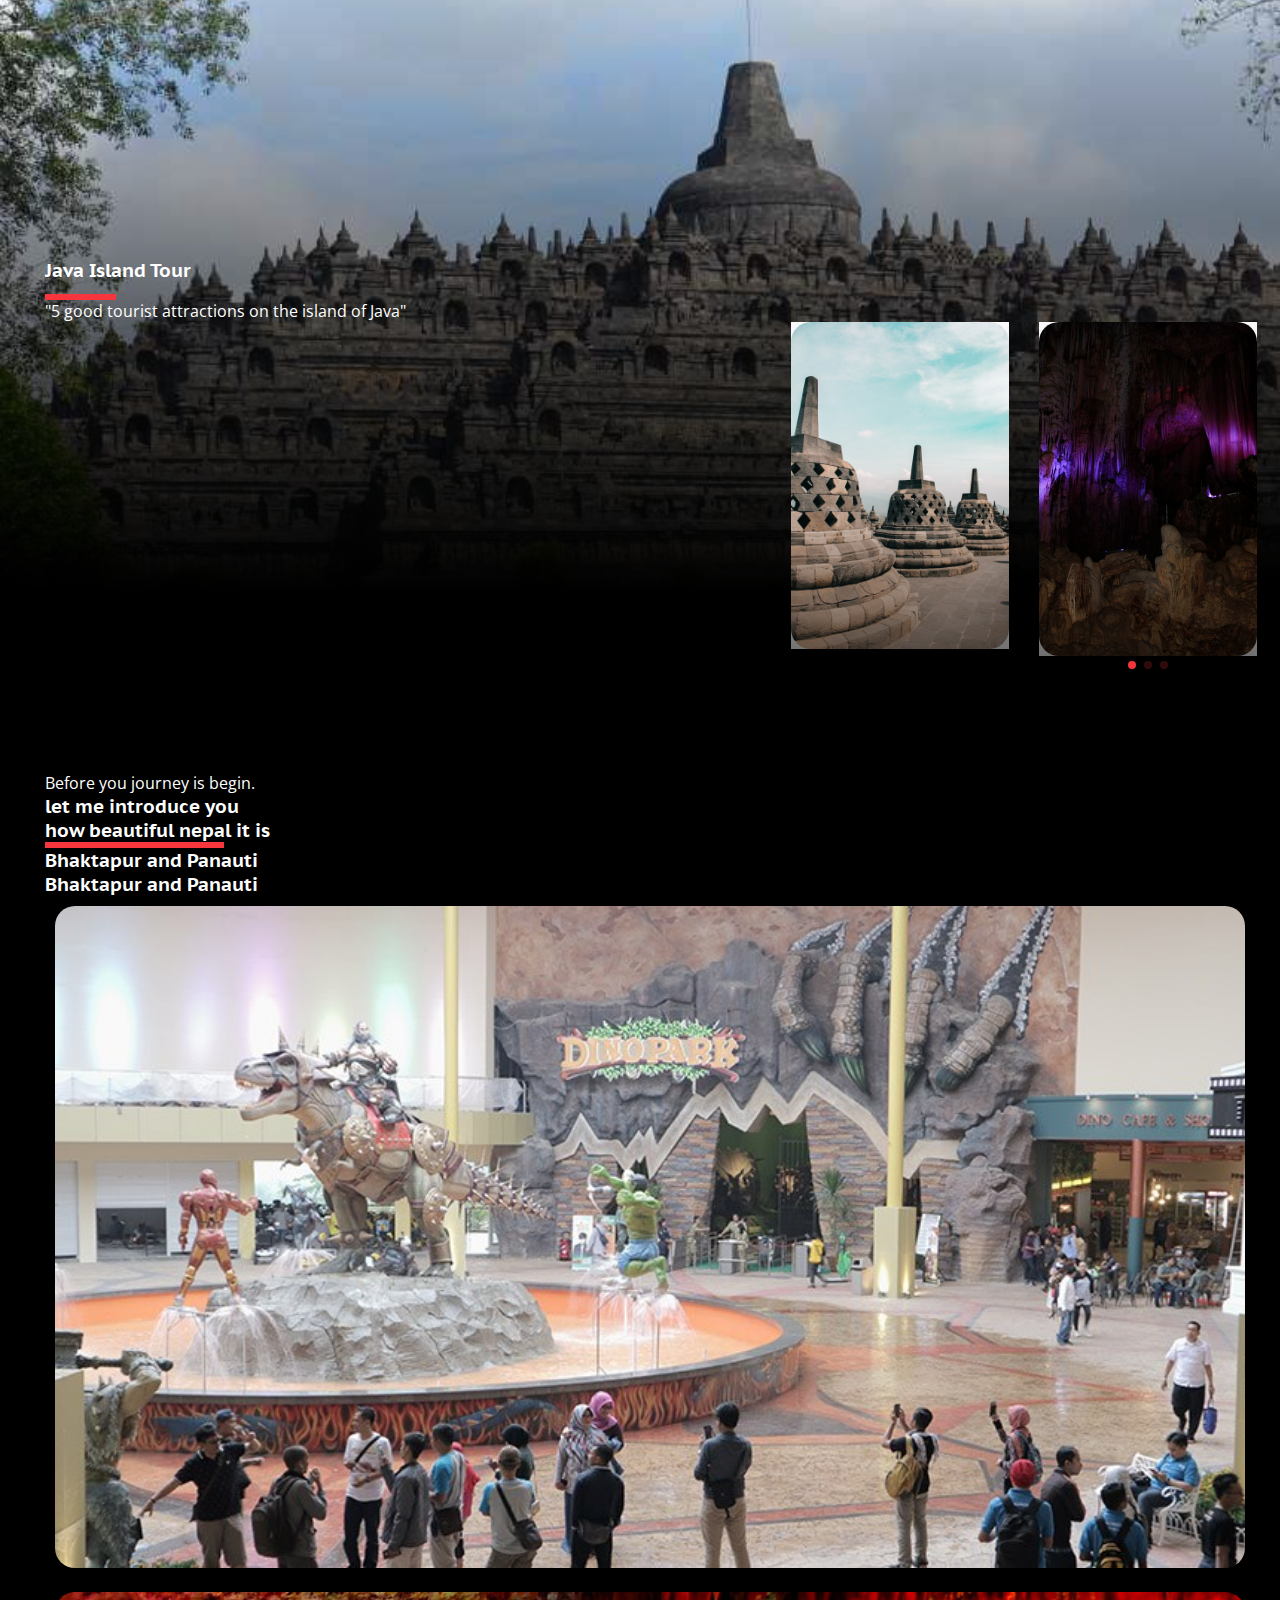
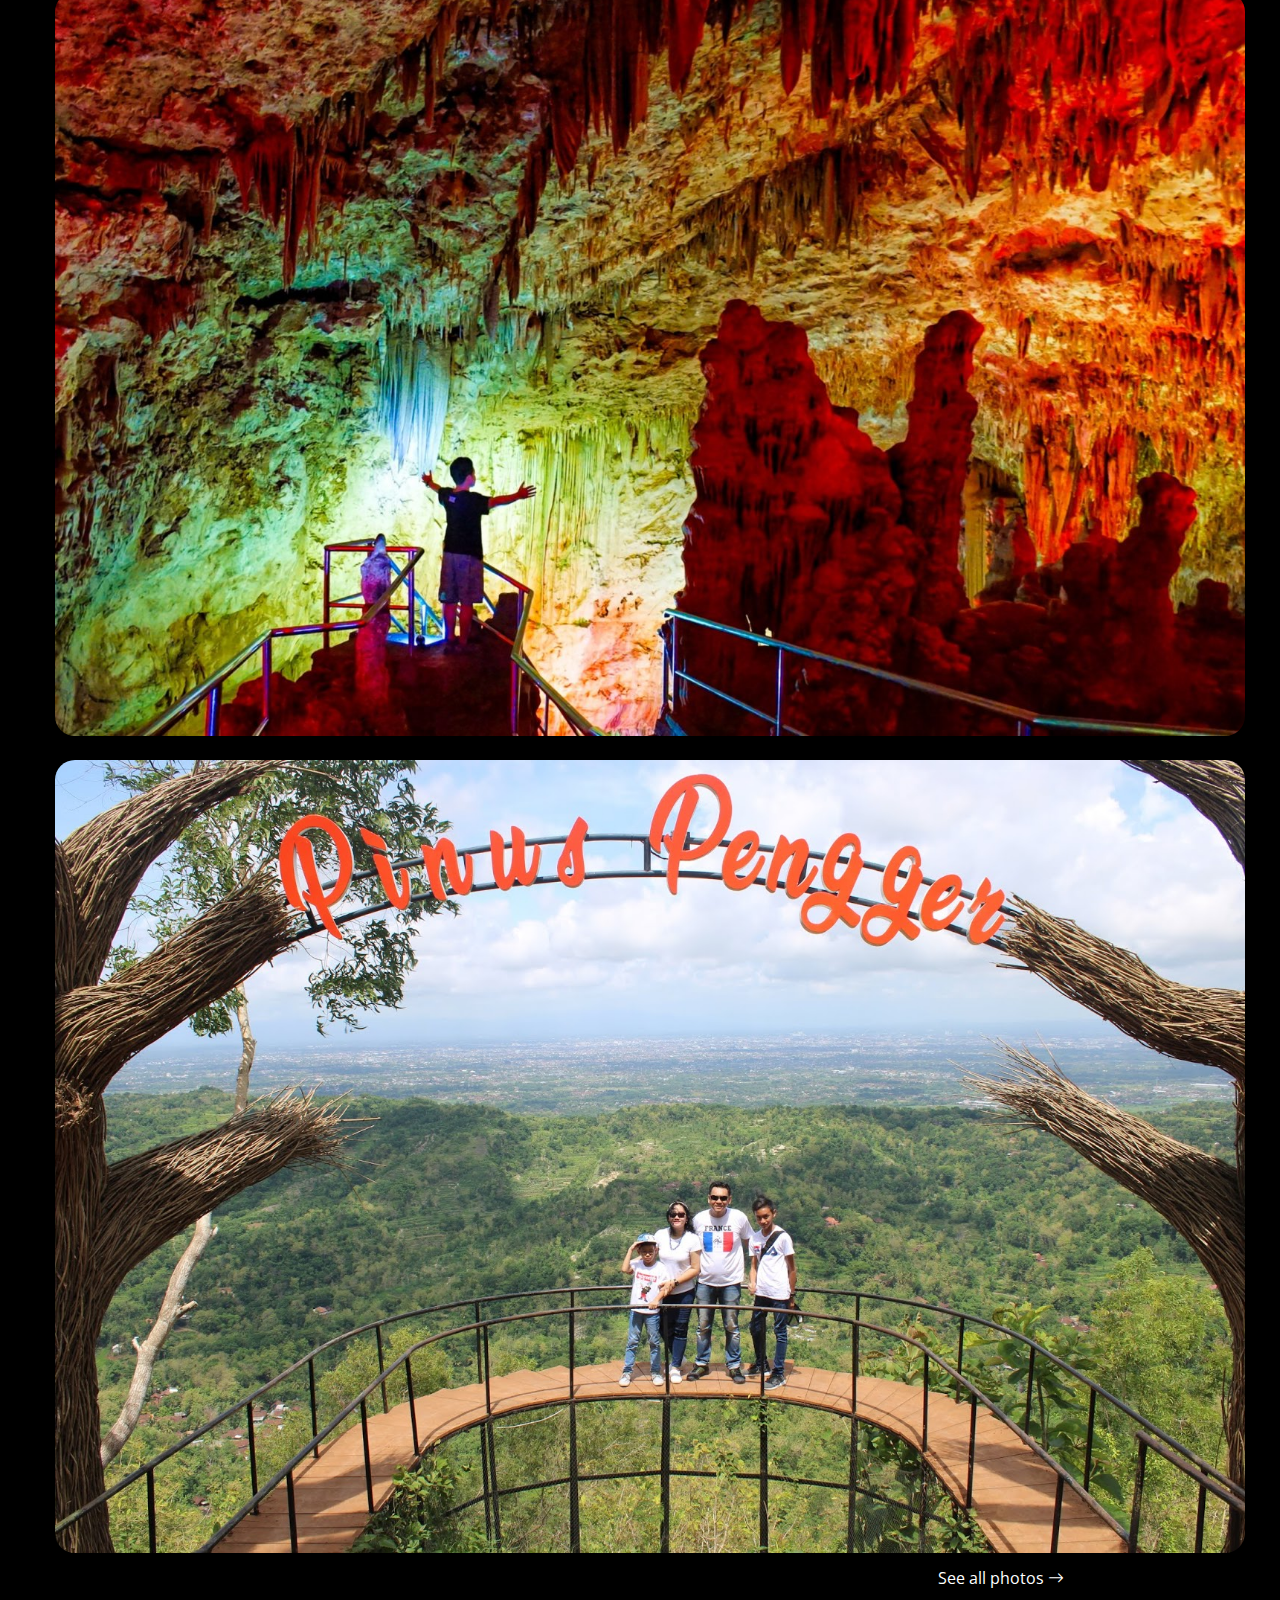
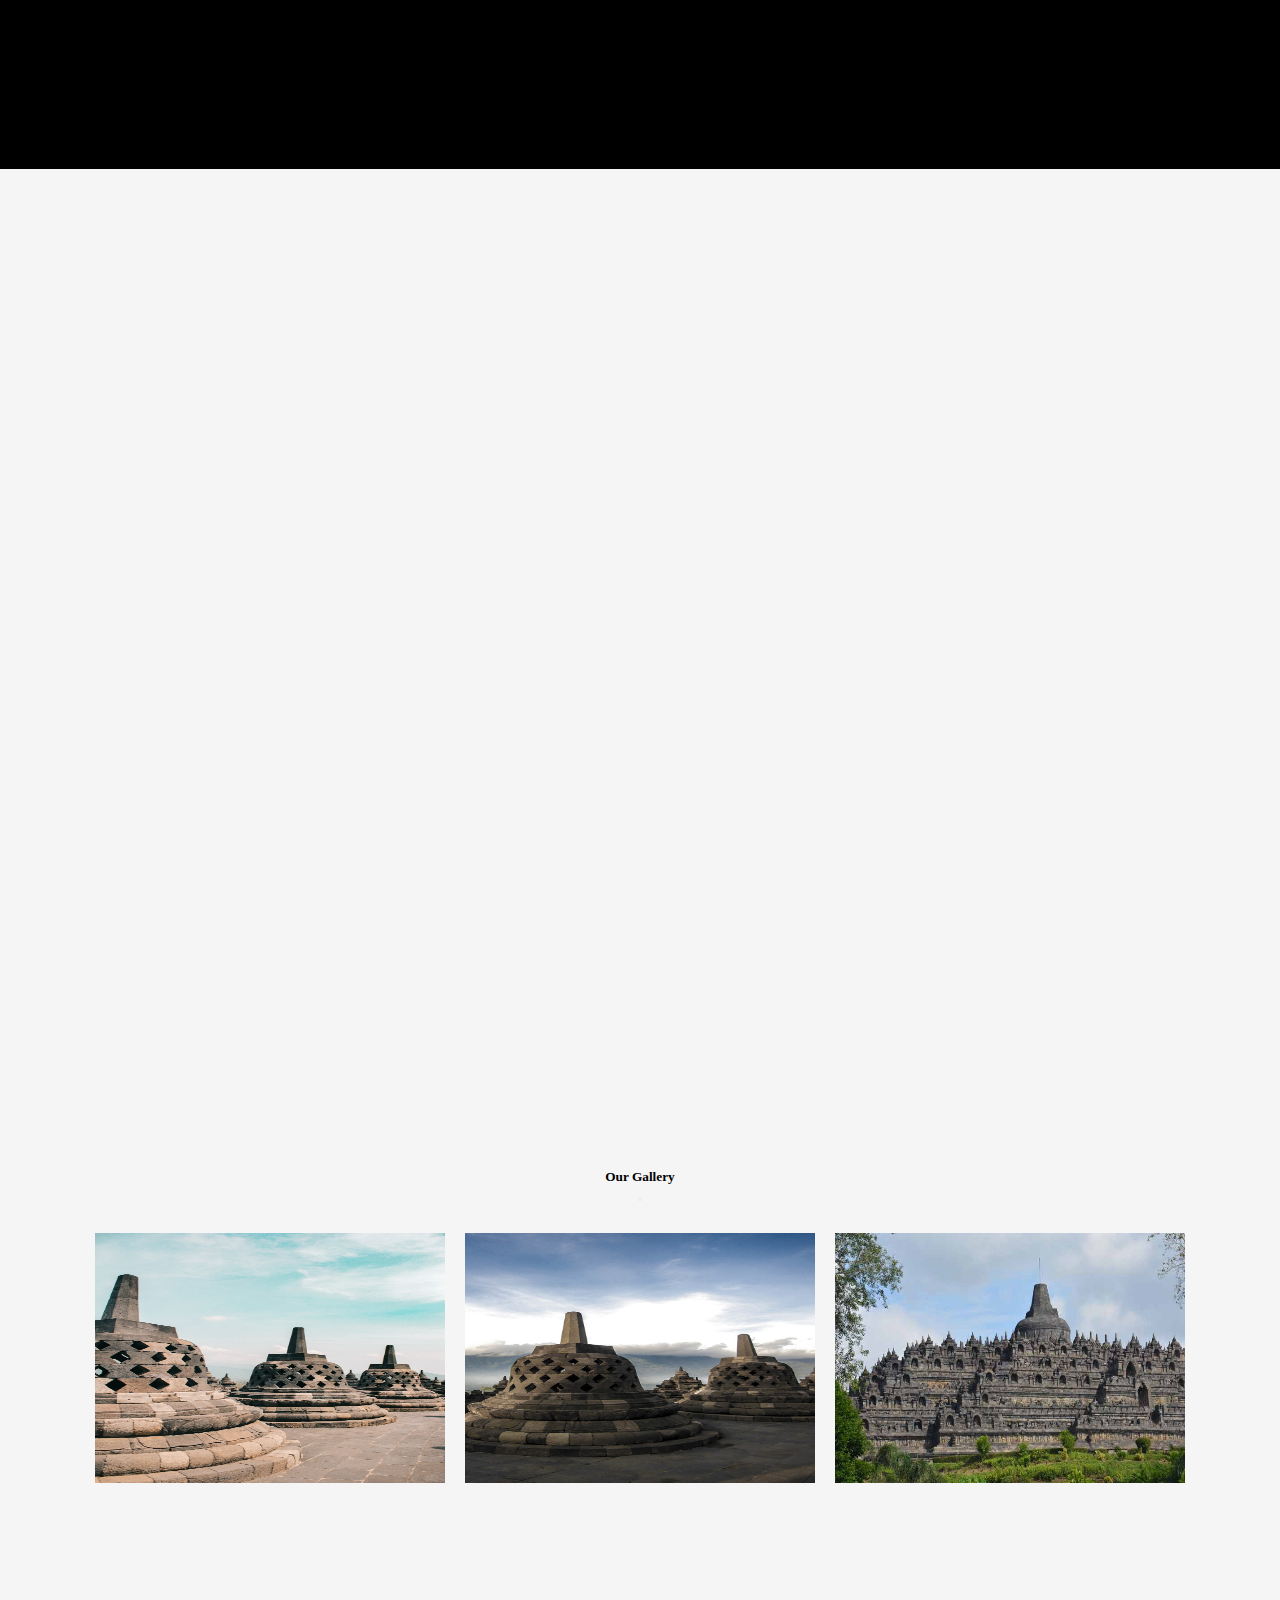
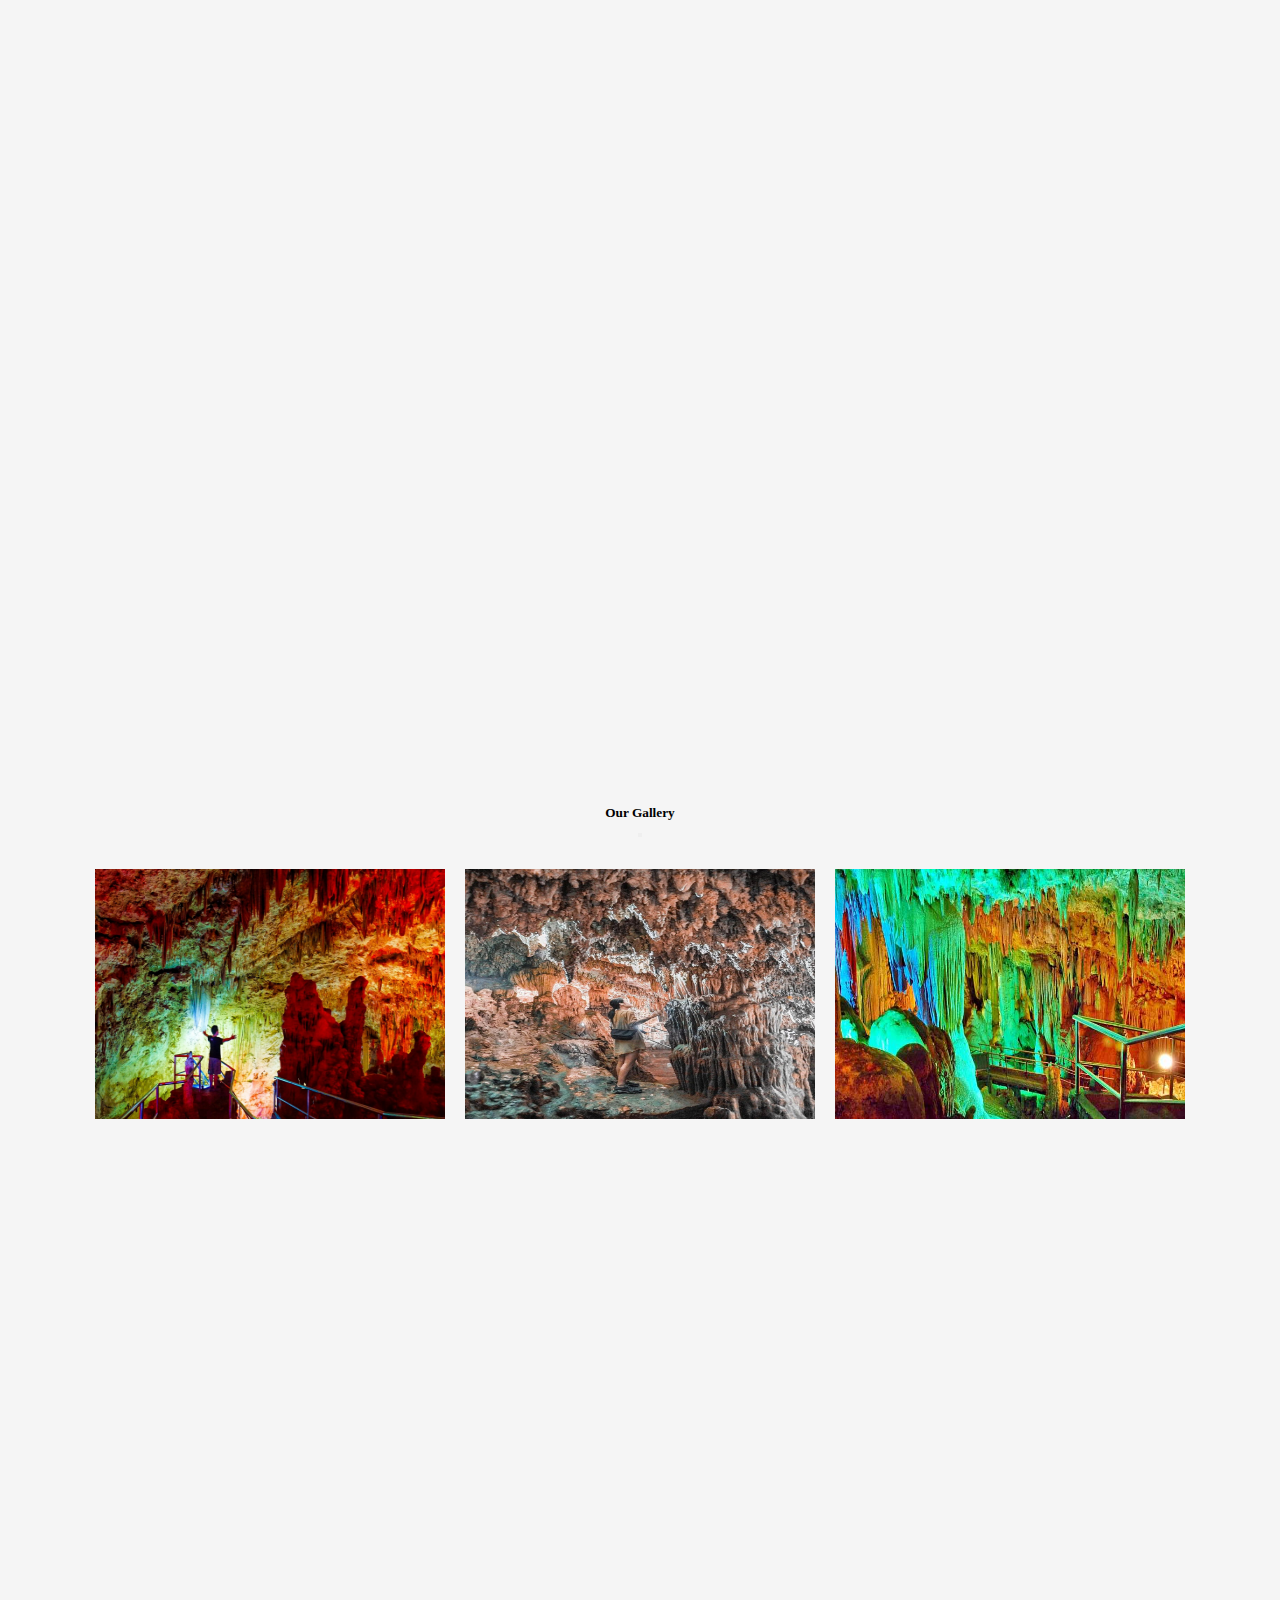
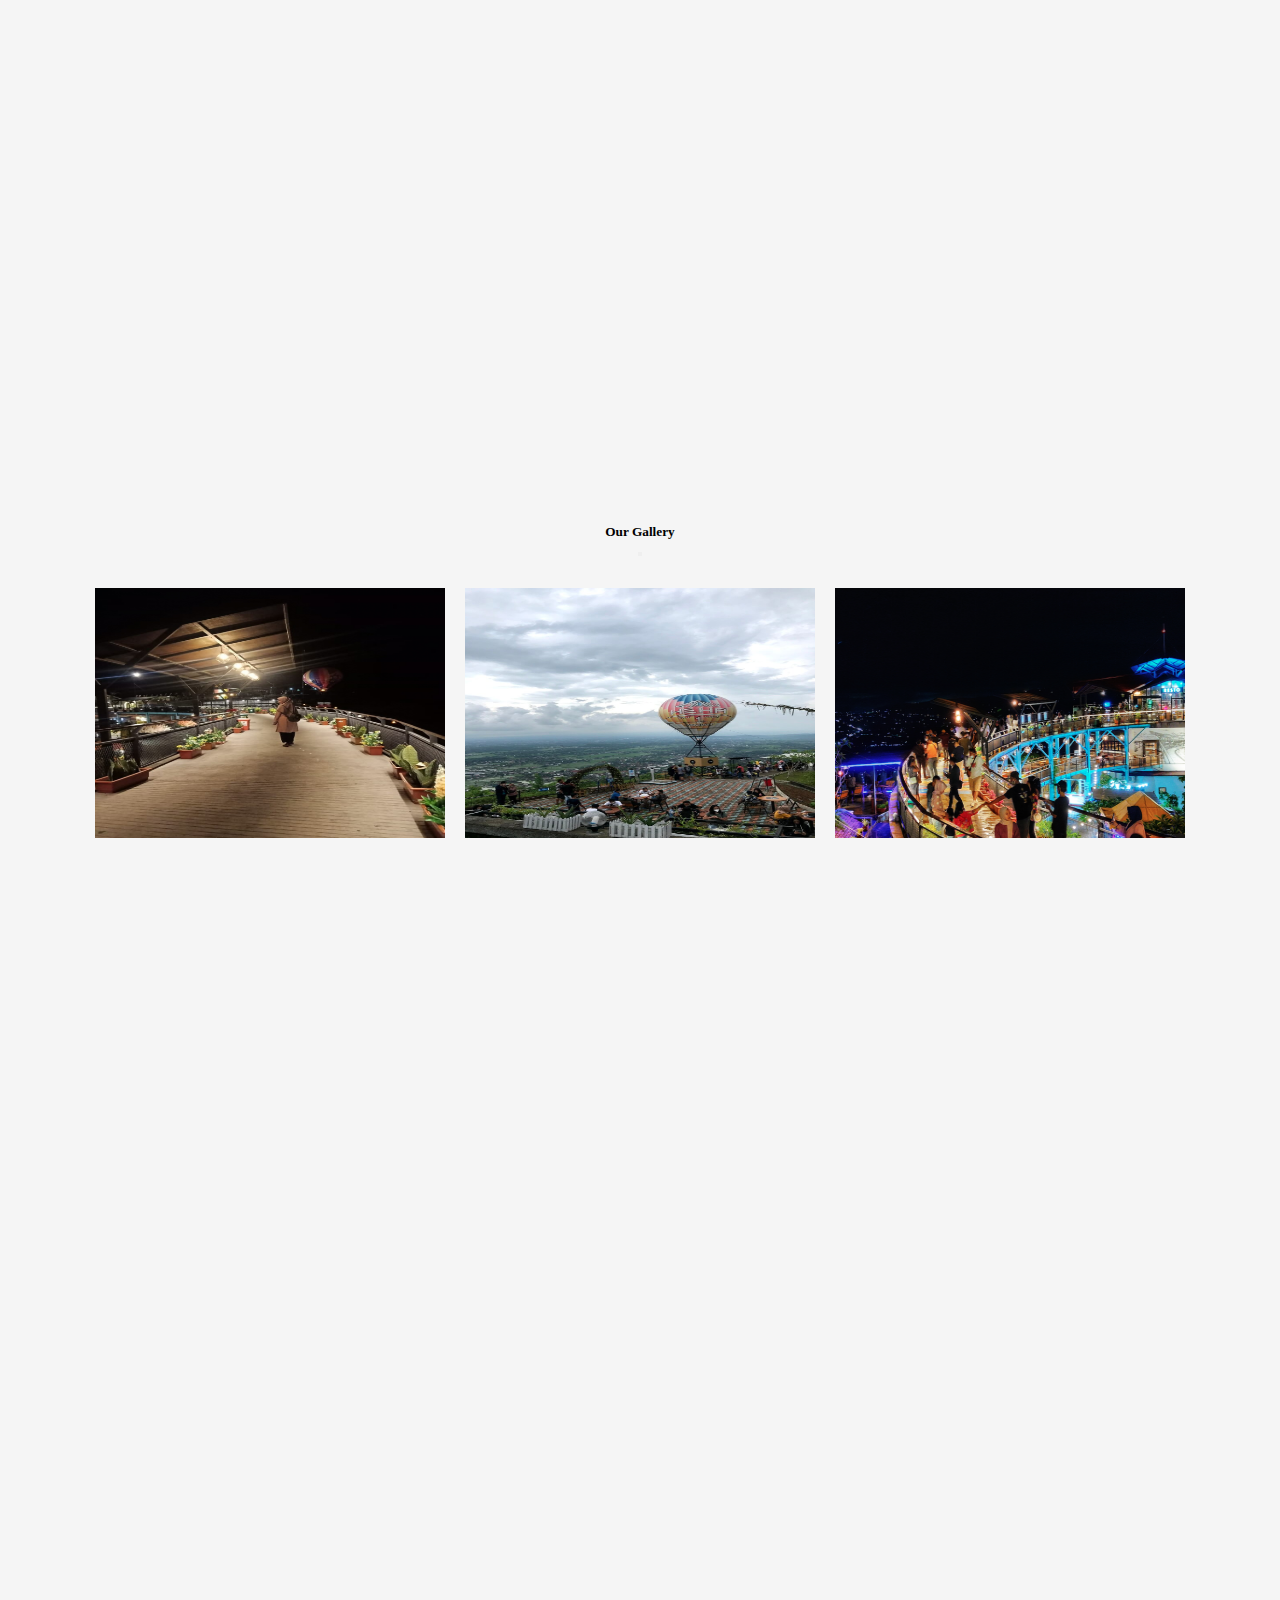
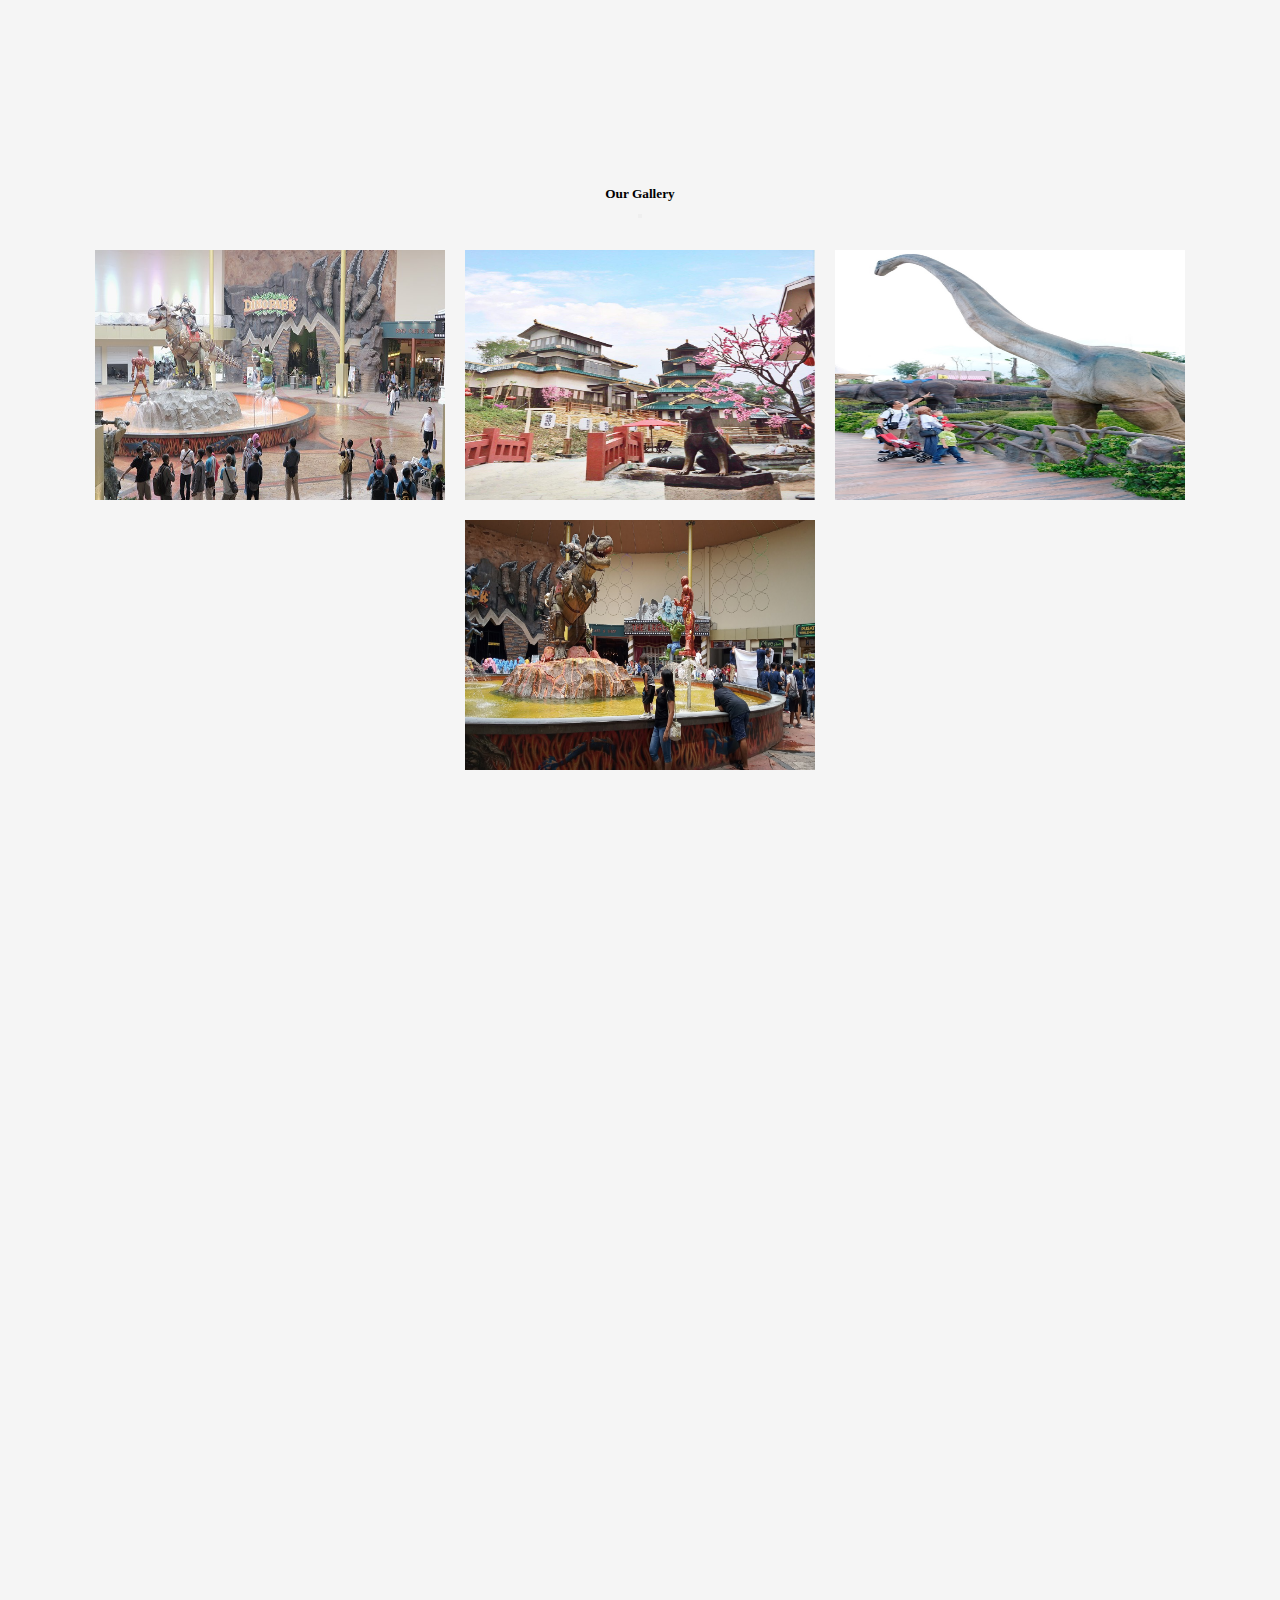
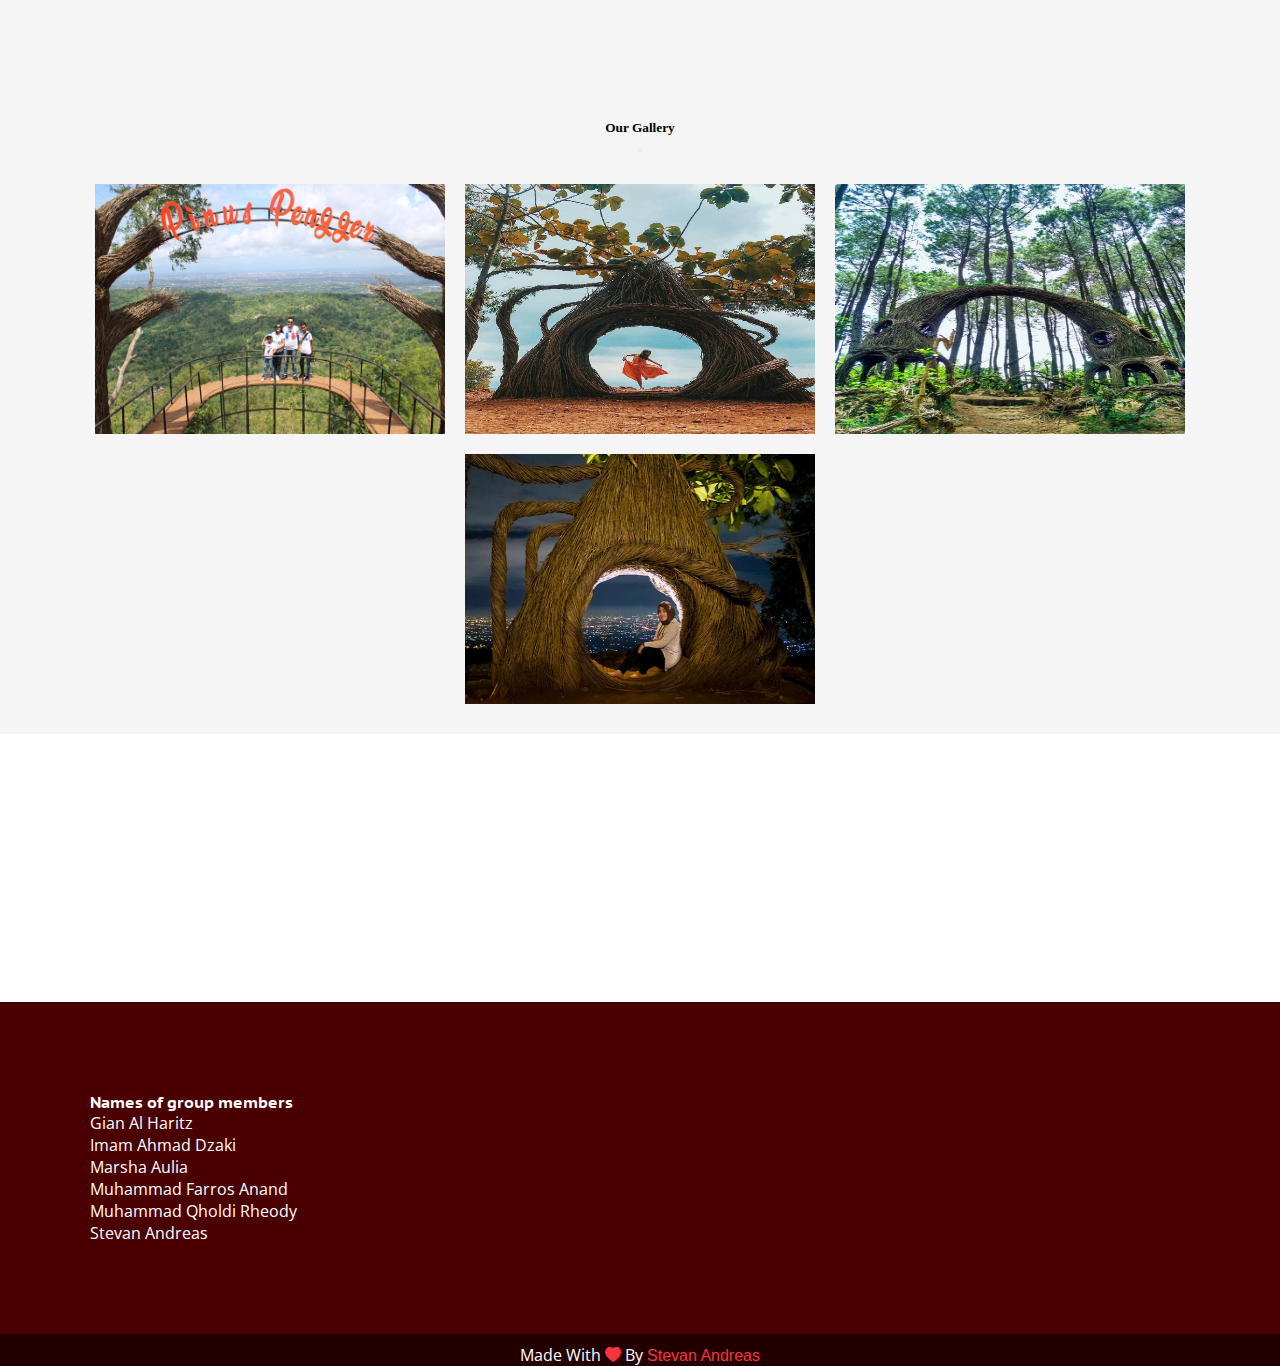
==== commit d302288a: "Update index.html" ====
--- a/index.html
+++ b/index.html
@@ -22,7 +22,7 @@
         rel="stylesheet">
 
     <!-- My CSS -->
-    <link rel="stylesheet" href="/style.css">
+    <link rel="stylesheet" href="style.css">
 
     <!-- Swiper JS -->
     <link rel="stylesheet" href="https://unpkg.com/swiper/swiper-bundle.min.css" />
@@ -53,23 +53,23 @@
                         <div class="swiper-wrapper">
                             <div class="swiper-slide">
                                 <div class="transparent-box"></div>
-                                <img src="/img/Candi Borobudur (POT).jfif" alt="">
+                                <img src="img/Candi Borobudur (POT).jfif" alt="">
                             </div>
                             <div class="swiper-slide">
                                 <div class="transparent-box"></div>
-                                <img src="/img/goa-gong (POT).jpg" alt="">
+                                <img src="img/goa-gong (POT).jpg" alt="">
                             </div>
                             <div class="swiper-slide">
                                 <div class="transparent-box"></div>
-                                <img src="/img/HeHa Sky View (POT).jpg" alt="">
+                                <img src="img/HeHa Sky View (POT).jpg" alt="">
                             </div>
                             <div class="swiper-slide">
                                 <div class="transparent-box"></div>
-                                <img src="/img/Jatim Park 3 (POT).jpg" alt="">
+                                <img src="img/Jatim Park 3 (POT).jpg" alt="">
                             </div>
                             <div class="swiper-slide">
                                 <div class="transparent-box"></div>
-                                <img src="/img/Pinus Pengger (POT).jpg" alt="">
+                                <img src="img/Pinus Pengger (POT).jpg" alt="">
                             </div>
                         </div>
                         <div class="swiper-pagination"></div>
@@ -102,15 +102,15 @@
                 <div class="col-lg abs">
                     <div class="row">
                         <div class="col-sm-12">
-                            <img src="/img/Jatim Park 3 (1).jpg" alt="">
+                            <img src="img/Jatim Park 3 (1).jpg" alt="">
                         </div>
                     </div>
                     <div class="row">
                         <div class="col-sm">
-                            <img src="/img/goa-gong (1).jpg" alt="">
+                            <img src="img/goa-gong (1).jpg" alt="">
                         </div>
                         <div class="col-sm">
-                            <img src="/img/Pinus Pengger (1).JPG" alt="">
+                            <img src="img/Pinus Pengger (1).JPG" alt="">
                         </div>
                     </div>
                     <p>See all photos <i class="bi bi-arrow-right"></i></p>
@@ -150,7 +150,7 @@
                             class="bi bi-arrow-right"></i></span></span>
             </div>
             <div class="col-lg mb-5 mt-3">
-                <img class="img-loc" src="/img/Candi Borobudur.jpg" alt="">
+                <img class="img-loc" src="img/Candi Borobudur.jpg" alt="">
             </div>
         </div>
 
@@ -166,7 +166,7 @@
                     <div class="modal-body">
                         <div class="gallery-image">
                             <div class="img-box">
-                                <img src="/img/Candi Borobudur (POT).jfif" alt="" />
+                                <img src="img/Candi Borobudur (POT).jfif" alt="" />
                                 <div class="transparent-box">
                                     <div class="caption">
                                         <p>Candi Borobudur</p>
@@ -175,7 +175,7 @@
                                 </div>
                             </div>
                             <div class="img-box">
-                                <img src="/img/Candi Borobudur (POT II).jpg" alt="" />
+                                <img src="img/Candi Borobudur (POT II).jpg" alt="" />
                                 <div class="transparent-box">
                                     <div class="caption">
                                         <p>Candi Borobudur</p>
@@ -184,7 +184,7 @@
                                 </div>
                             </div>
                             <div class="img-box">
-                                <img src="/img/Candi Borobudur.jpg" alt="" />
+                                <img src="img/Candi Borobudur.jpg" alt="" />
                                 <div class="transparent-box">
                                     <div class="caption">
                                         <p>Candi Borobudur</p>
@@ -207,7 +207,7 @@
 
         <div data-aos="fade-left" class="row wis" id="wis2">
             <div class="col-lg mb-5 mt-3">
-                <img class="img-loc" src="/img/goa-gong.jpg" alt="">
+                <img class="img-loc" src="img/goa-gong.jpg" alt="">
             </div>
             <div class="col-lg">
                 <p class="location"><span><i class="bi bi-geo-alt-fill"></i></span> Gong Cave. (East Java).</p>
@@ -246,7 +246,7 @@
                     <div class="modal-body">
                         <div class="gallery-image">
                             <div class="img-box">
-                                <img src="/img/goa-gong (1).jpg" alt="" />
+                                <img src="img/goa-gong (1).jpg" alt="" />
                                 <div class="transparent-box">
                                     <div class="caption">
                                         <p>Goa Gong</p>
@@ -255,7 +255,7 @@
                                 </div>
                             </div>
                             <div class="img-box">
-                                <img src="/img/goa-gong (POT 2).jpg" alt="" />
+                                <img src="img/goa-gong (POT 2).jpg" alt="" />
                                 <div class="transparent-box">
                                     <div class="caption">
                                         <p>Goa Gong</p>
@@ -264,7 +264,7 @@
                                 </div>
                             </div>
                             <!-- <div class="img-box">
-                                <img src="/img/goa-gong (POT II).jpg" alt="" />
+                                <img src="img/goa-gong (POT II).jpg" alt="" />
                                 <div class="transparent-box">
                                     <div class="caption">
                                         <p>Goa Gong</p>
@@ -273,7 +273,7 @@
                                 </div>
                             </div> -->
                             <!-- <div class="img-box">
-                                <img src="/img/goa-gong (POT).jpg" alt="" />
+                                <img src="img/goa-gong (POT).jpg" alt="" />
                                 <div class="transparent-box">
                                     <div class="caption">
                                         <p>Goa Gong</p>
@@ -282,7 +282,7 @@
                                 </div>
                             </div> -->
                             <div class="img-box">
-                                <img src="/img/goa-gong.jpg" alt="" />
+                                <img src="img/goa-gong.jpg" alt="" />
                                 <div class="transparent-box">
                                     <div class="caption">
                                         <p>Goa Gong</p>
@@ -329,7 +329,7 @@
                             class="bi bi-arrow-right"></i></span></span>
             </div>
             <div class="col-lg mb-5 mt-3">
-                <img class="img-loc" src="/img/HeHa Sky View.png" alt="">
+                <img class="img-loc" src="img/HeHa Sky View.png" alt="">
             </div>
         </div>
 
@@ -345,7 +345,7 @@
                     <div class="modal-body">
                         <div class="gallery-image">
                             <div class="img-box">
-                                <img src="/img/HeHa Sky View (POT 2).jpg" alt="" />
+                                <img src="img/HeHa Sky View (POT 2).jpg" alt="" />
                                 <div class="transparent-box">
                                     <div class="caption">
                                         <p>HeHa Sky  View</p>
@@ -354,7 +354,7 @@
                                 </div>
                             </div>
                             <div class="img-box">
-                                <img src="/img/HeHa Sky View (POT).jpg" alt="" />
+                                <img src="img/HeHa Sky View (POT).jpg" alt="" />
                                 <div class="transparent-box">
                                     <div class="caption">
                                         <p>HeHa Sky  View</p>
@@ -363,7 +363,7 @@
                                 </div>
                             </div>
                             <div class="img-box">
-                                <img src="/img/HeHa Sky View.png" alt="" />
+                                <img src="img/HeHa Sky View.png" alt="" />
                                 <div class="transparent-box">
                                     <div class="caption">
                                         <p>HeHa Sky  View</p>
@@ -384,7 +384,7 @@
 
         <div data-aos="fade-left" class="row wis" id="wis4">
             <div class="col-lg mb-5 mt-3">
-                <img class="img-loc" src="/img/Jatim Park 3.jpg" alt="">
+                <img class="img-loc" src="img/Jatim Park 3.jpg" alt="">
             </div>
             <div class="col-lg">
                 <p class="location"><span><i class="bi bi-geo-alt-fill"></i></span> East Java Park 3. (East Java).</p>
@@ -433,7 +433,7 @@
                     <div class="modal-body">
                         <div class="gallery-image">
                             <div class="img-box">
-                                <img src="/img/Jatim Park 3 (1).jpg" alt="" />
+                                <img src="img/Jatim Park 3 (1).jpg" alt="" />
                                 <div class="transparent-box">
                                     <div class="caption">
                                         <p>Jatim Park 3</p>
@@ -442,7 +442,7 @@
                                 </div>
                             </div>
                             <div class="img-box">
-                                <img src="/img/Jatim Park 3 (POT II).jpg" alt="" />
+                                <img src="img/Jatim Park 3 (POT II).jpg" alt="" />
                                 <div class="transparent-box">
                                     <div class="caption">
                                         <p>Jatim Park 3</p>
@@ -451,7 +451,7 @@
                                 </div>
                             </div>
                             <div class="img-box">
-                                <img src="/img/Jatim Park 3 (POT).jpg" alt="" />
+                                <img src="img/Jatim Park 3 (POT).jpg" alt="" />
                                 <div class="transparent-box">
                                     <div class="caption">
                                         <p>Jatim Park 3</p>
@@ -460,7 +460,7 @@
                                 </div>
                             </div>
                             <div class="img-box">
-                                <img src="/img/Jatim Park 3.jpg" alt="" />
+                                <img src="img/Jatim Park 3.jpg" alt="" />
                                 <div class="transparent-box">
                                     <div class="caption">
                                         <p>Jatim Park 3</p>
@@ -503,7 +503,7 @@
                             class="bi bi-arrow-right"></i></span></span>
             </div>
             <div class="col-lg mb-5 mt-3">
-                <img class="img-loc" src="/img/Pinus Pengger.jpg" alt="">
+                <img class="img-loc" src="img/Pinus Pengger.jpg" alt="">
             </div>
         </div>
 
@@ -519,7 +519,7 @@
                     <div class="modal-body">
                         <div class="gallery-image">
                             <div class="img-box">
-                                <img src="/img/Pinus Pengger (1).JPG" alt="" />
+                                <img src="img/Pinus Pengger (1).JPG" alt="" />
                                 <div class="transparent-box">
                                     <div class="caption">
                                         <p>Pinus Pengger</p>
@@ -528,7 +528,7 @@
                                 </div>
                             </div>
                             <div class="img-box">
-                                <img src="/img/Pinus Pengger (POT II).jpg" alt="" />
+                                <img src="img/Pinus Pengger (POT II).jpg" alt="" />
                                 <div class="transparent-box">
                                     <div class="caption">
                                         <p>Pinus Pengger</p>
@@ -537,7 +537,7 @@
                                 </div>
                             </div>
                             <div class="img-box">
-                                <img src="/img/Pinus Pengger (POT).jpg" alt="" />
+                                <img src="img/Pinus Pengger (POT).jpg" alt="" />
                                 <div class="transparent-box">
                                     <div class="caption">
                                         <p>Pinus Pengger</p>
@@ -546,7 +546,7 @@
                                 </div>
                             </div>
                             <div class="img-box">
-                                <img src="/img/Pinus Pengger.jpg" alt="" />
+                                <img src="img/Pinus Pengger.jpg" alt="" />
                                 <div class="transparent-box">
                                     <div class="caption">
                                         <p>Pinus Pengger</p>
@@ -622,7 +622,7 @@
         integrity="sha384-MrcW6ZMFYlzcLA8Nl+NtUVF0sA7MsXsP1UyJoMp4YLEuNSfAP+JcXn/tWtIaxVXM"
         crossorigin="anonymous"></script>
 
-    <script type="text/javascript" src="/vanilla-tilt.min.js"></script>
+    <script type="text/javascript" src="vanilla-tilt.min.js"></script>
     <script>
         VanillaTilt.init(document.querySelectorAll('.img-loc'), {
             max: 20,
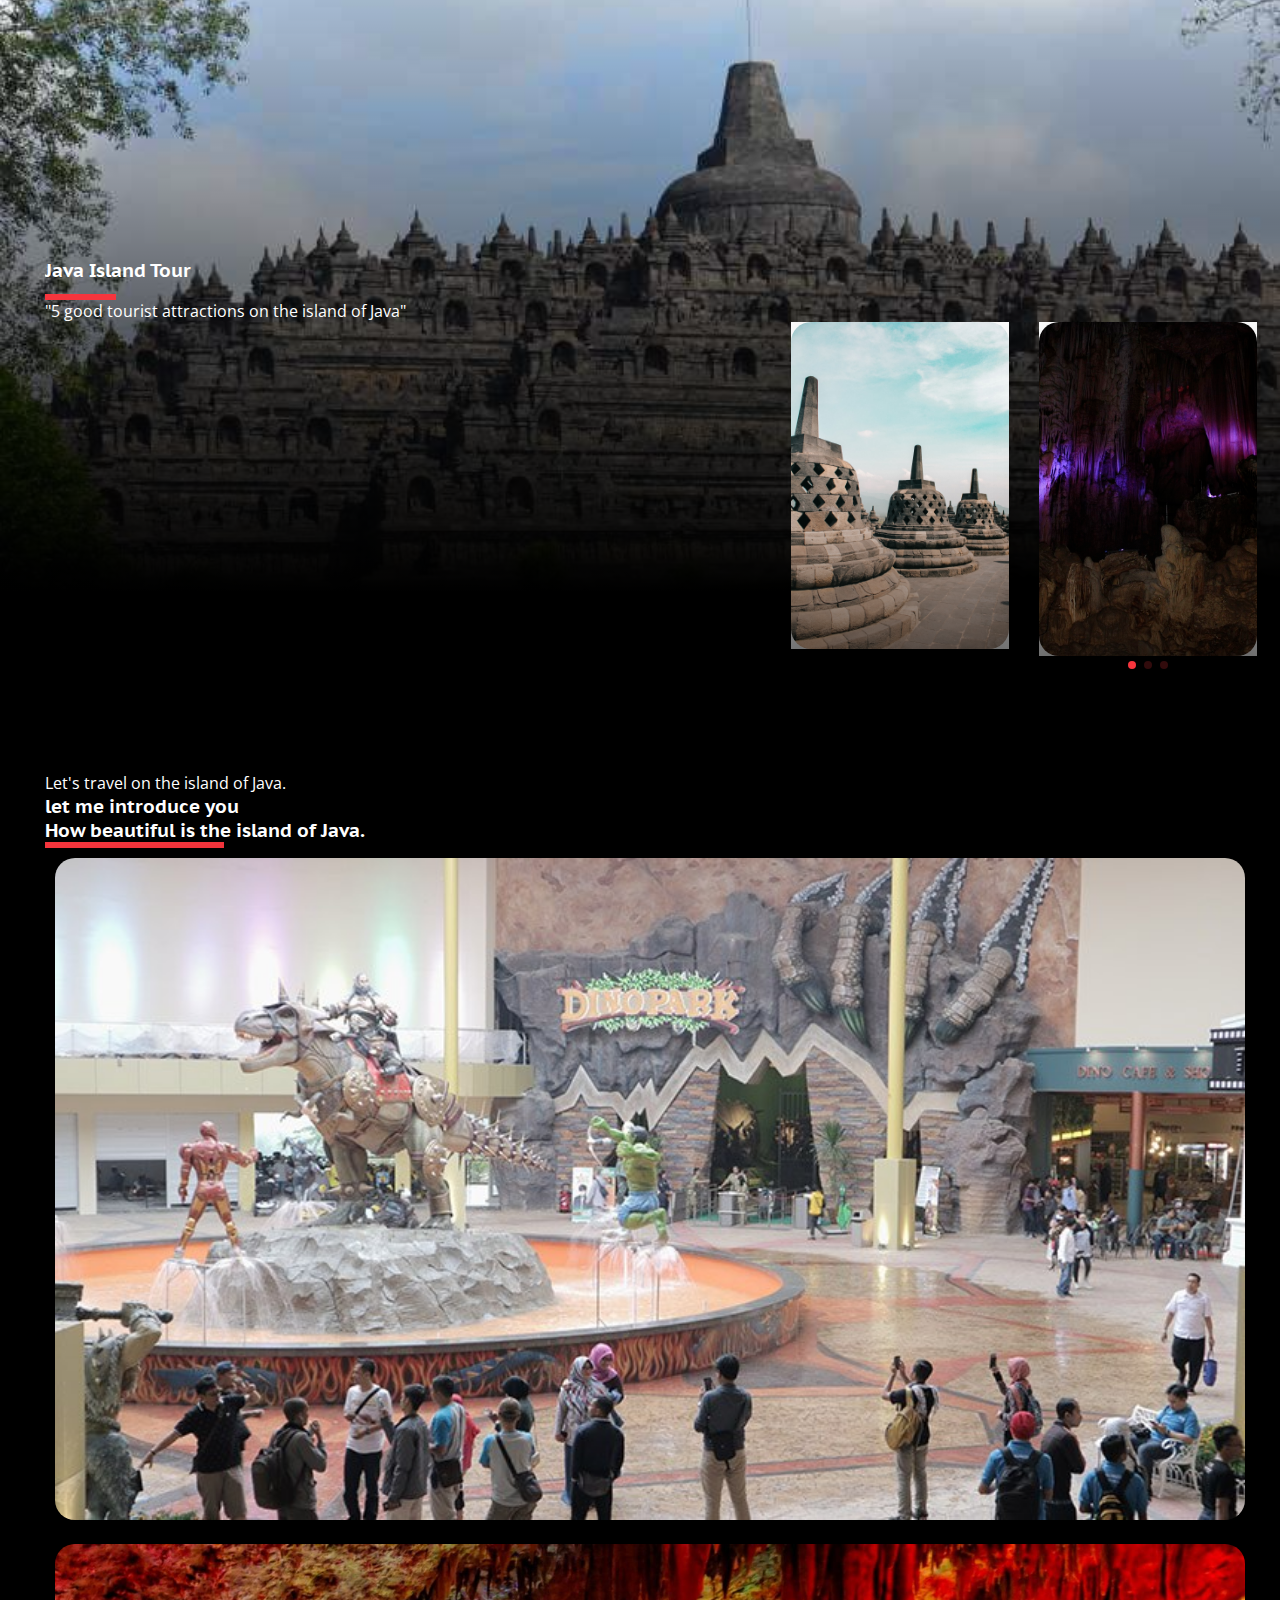
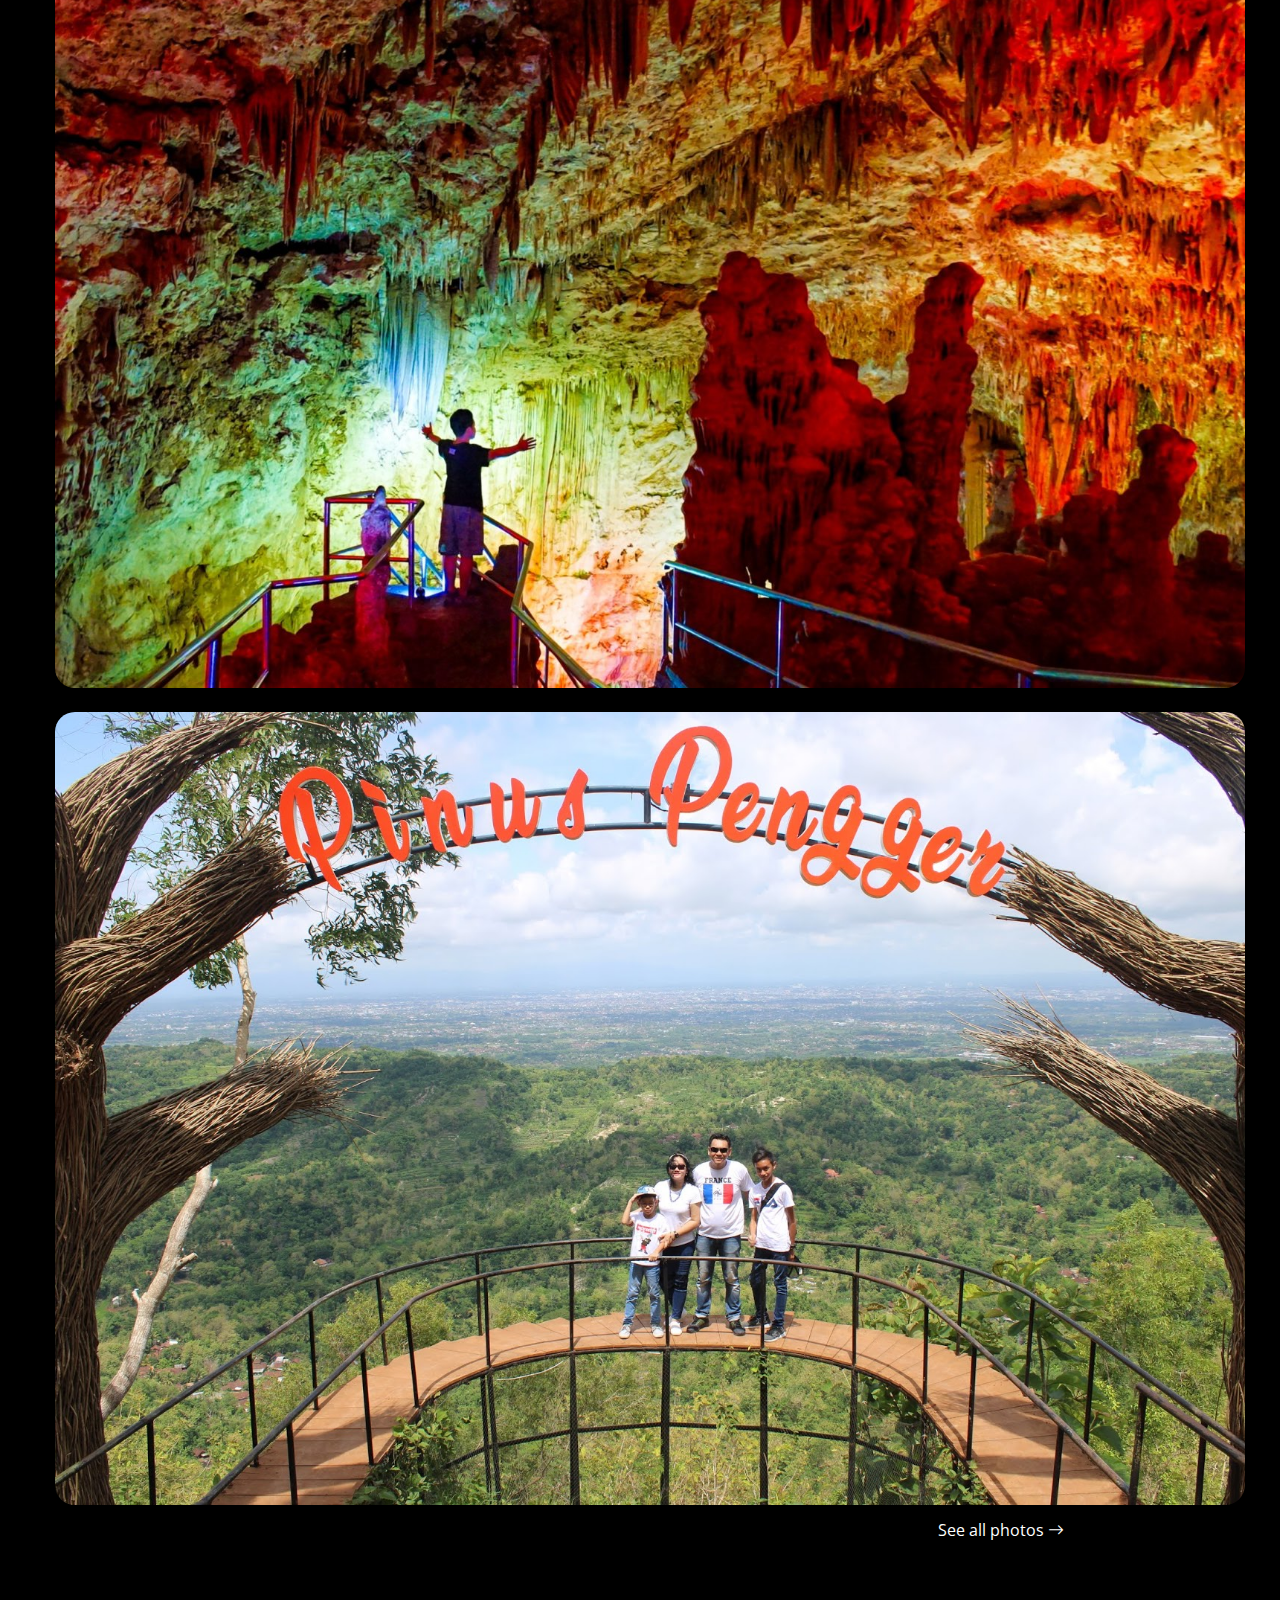
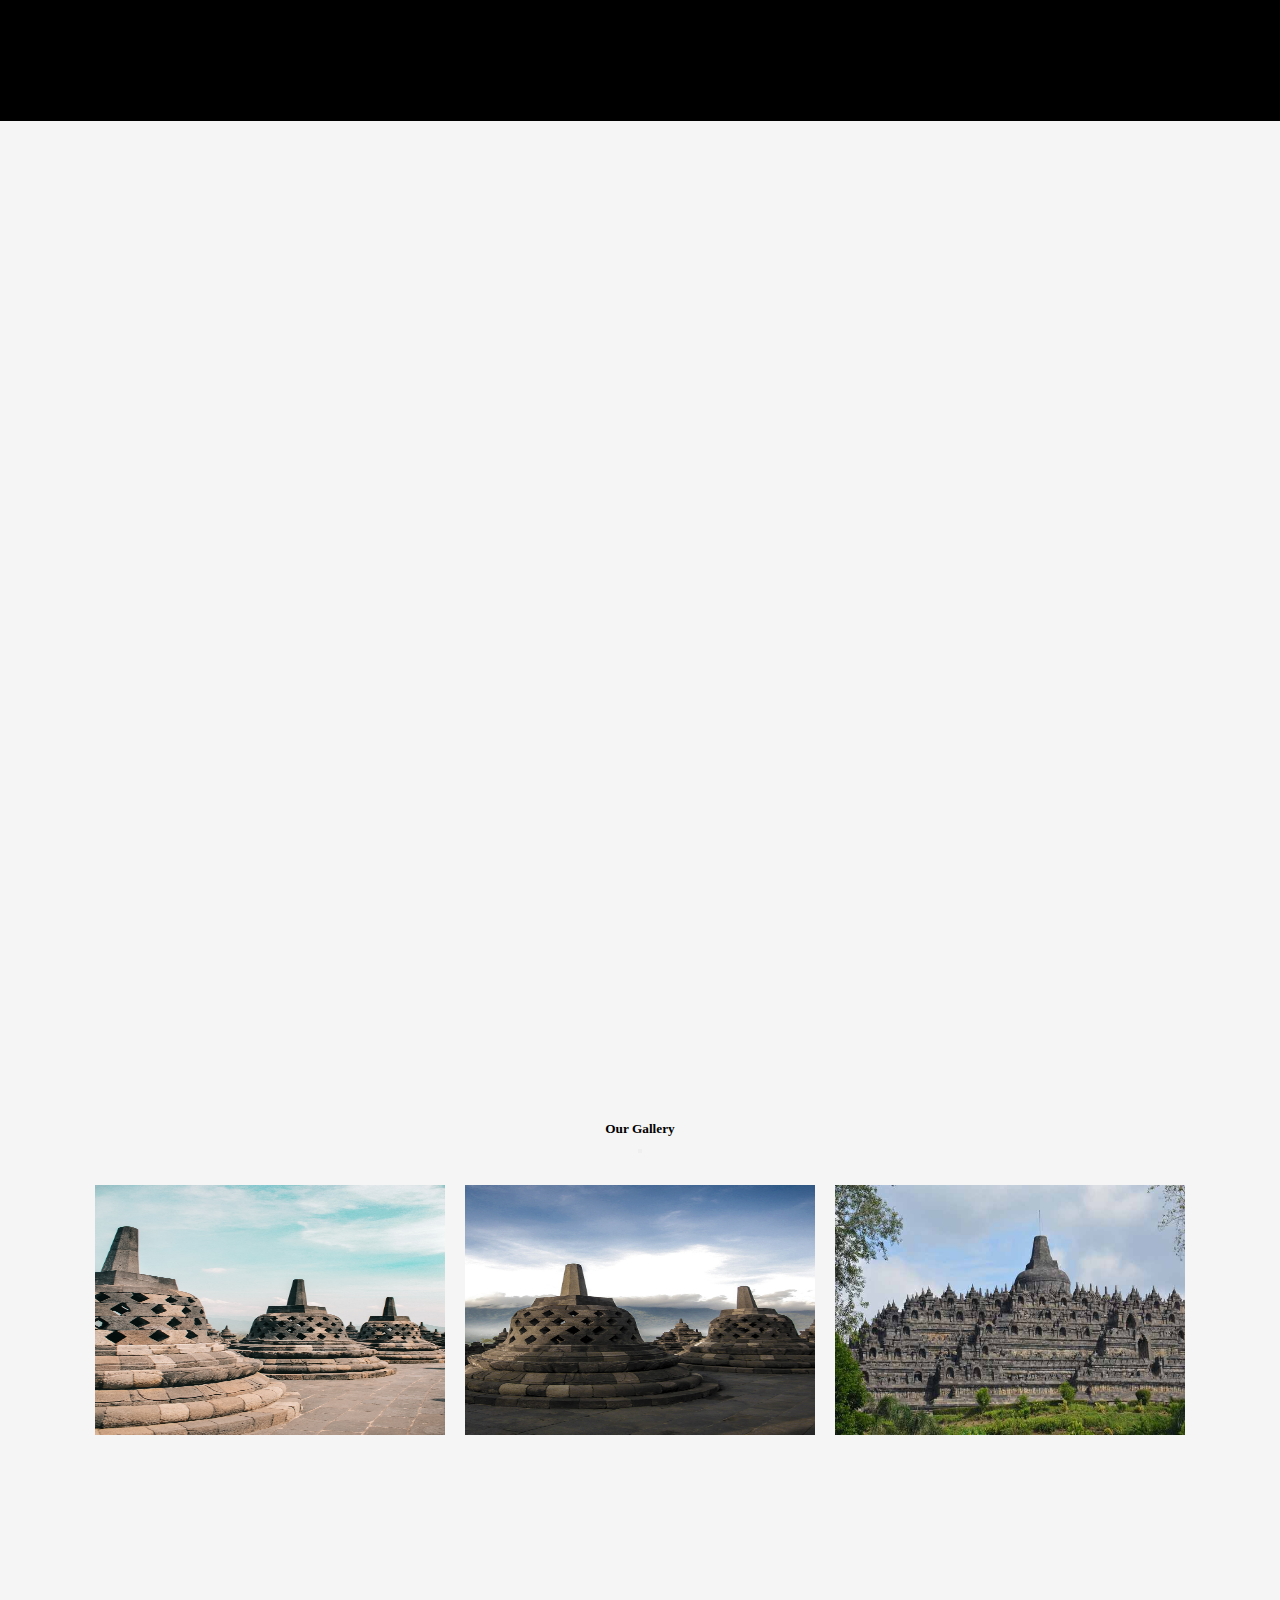
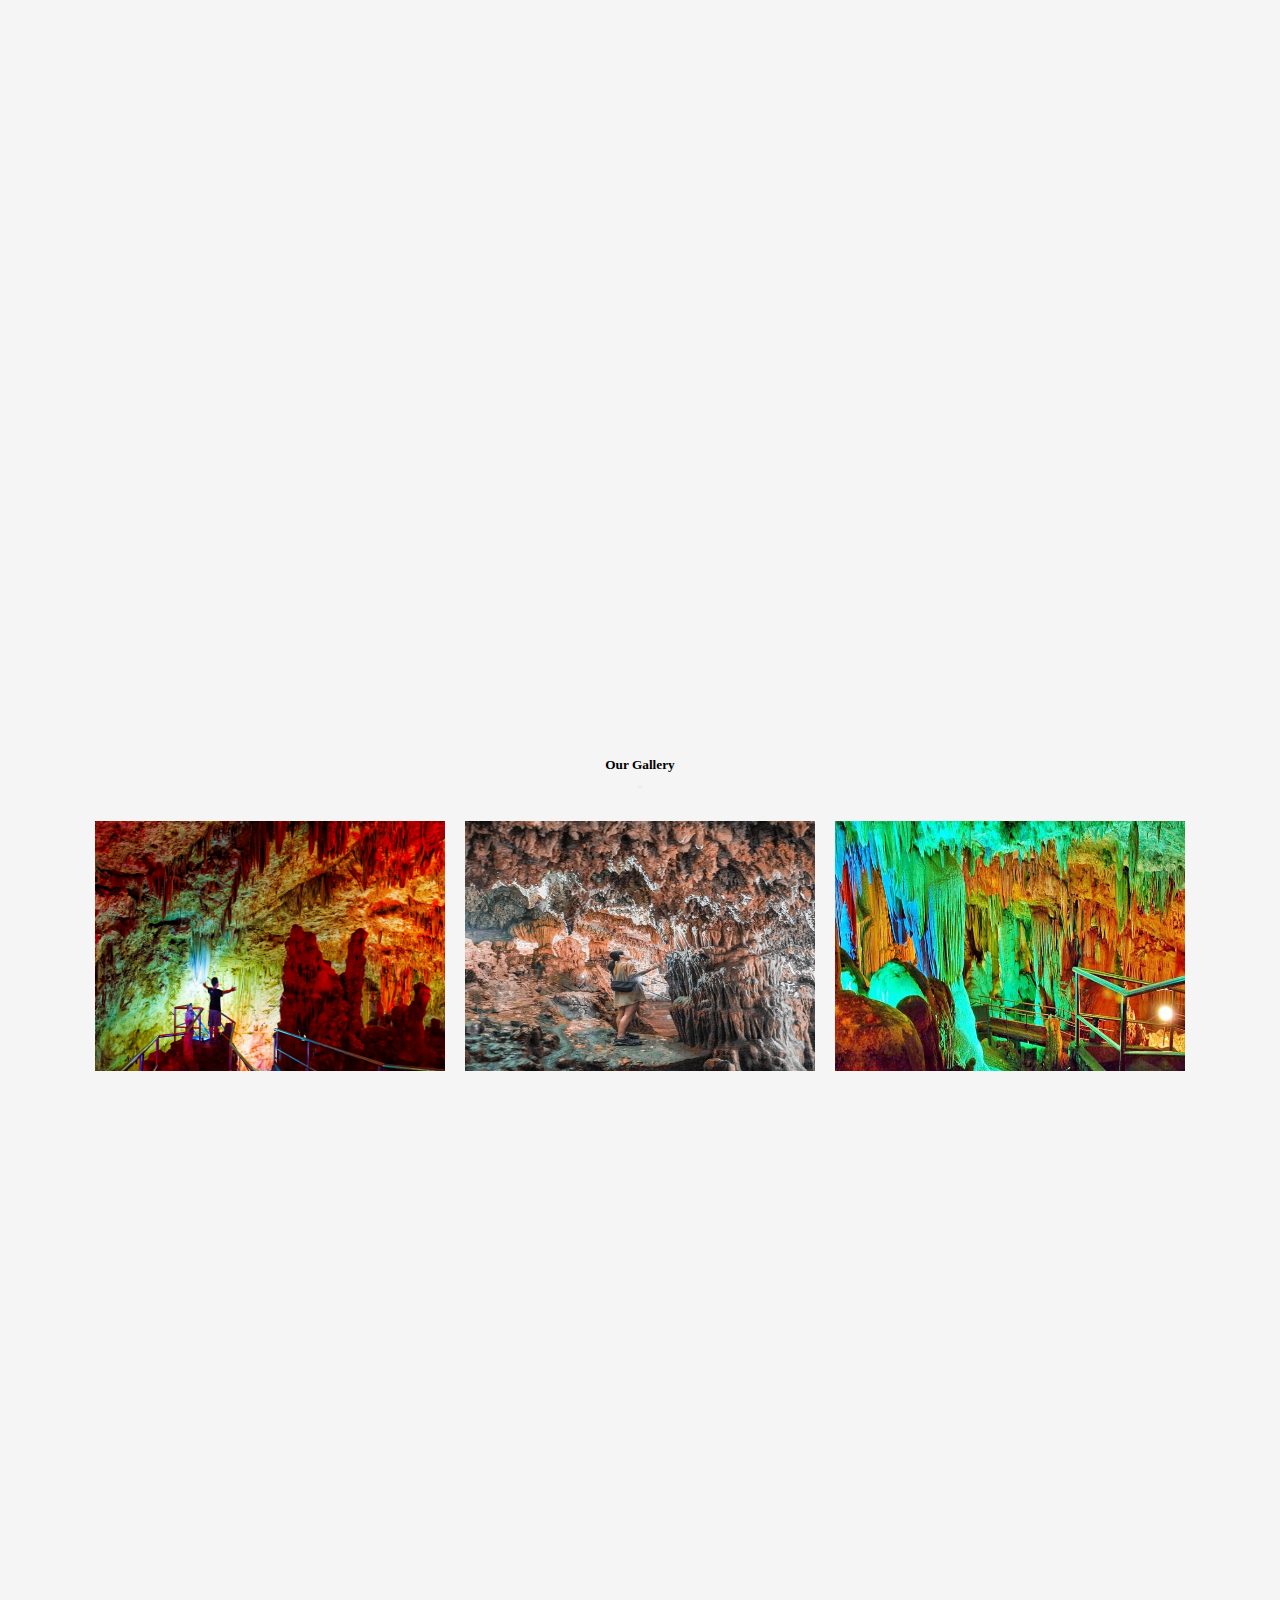
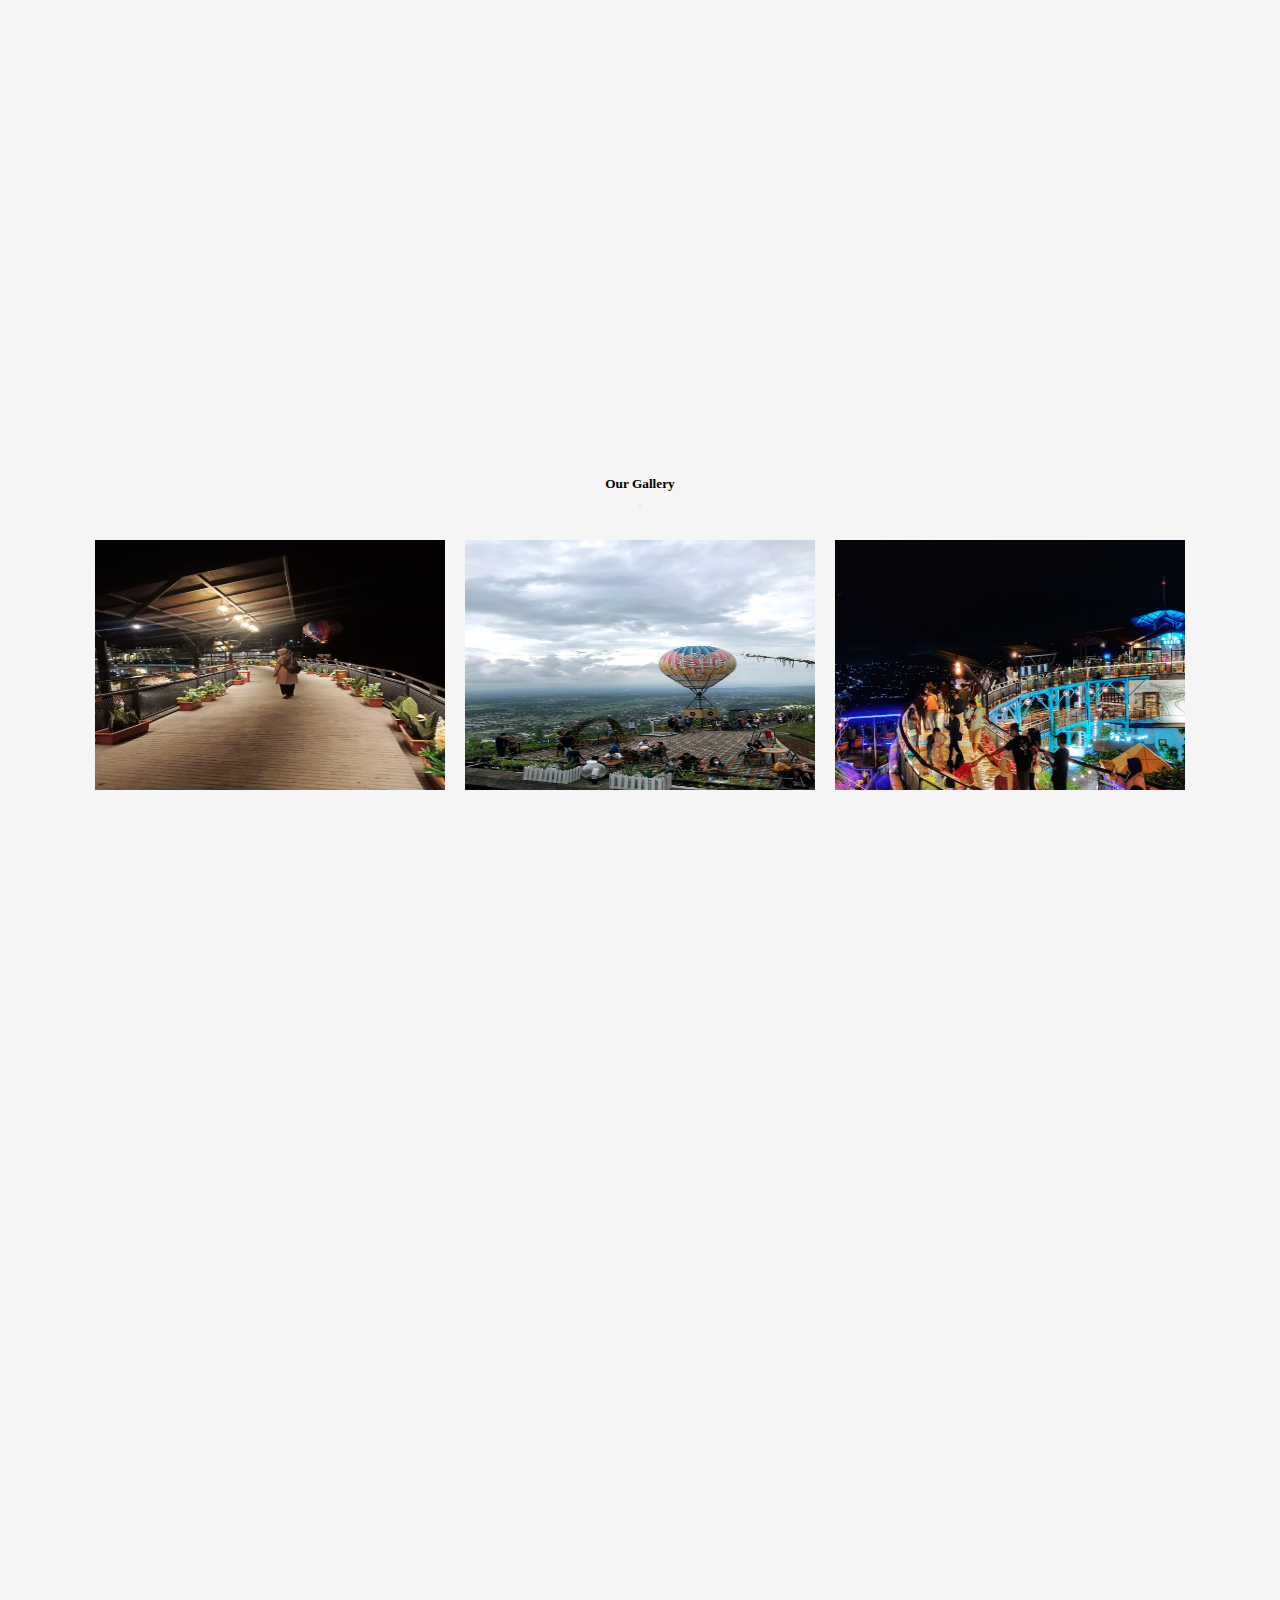
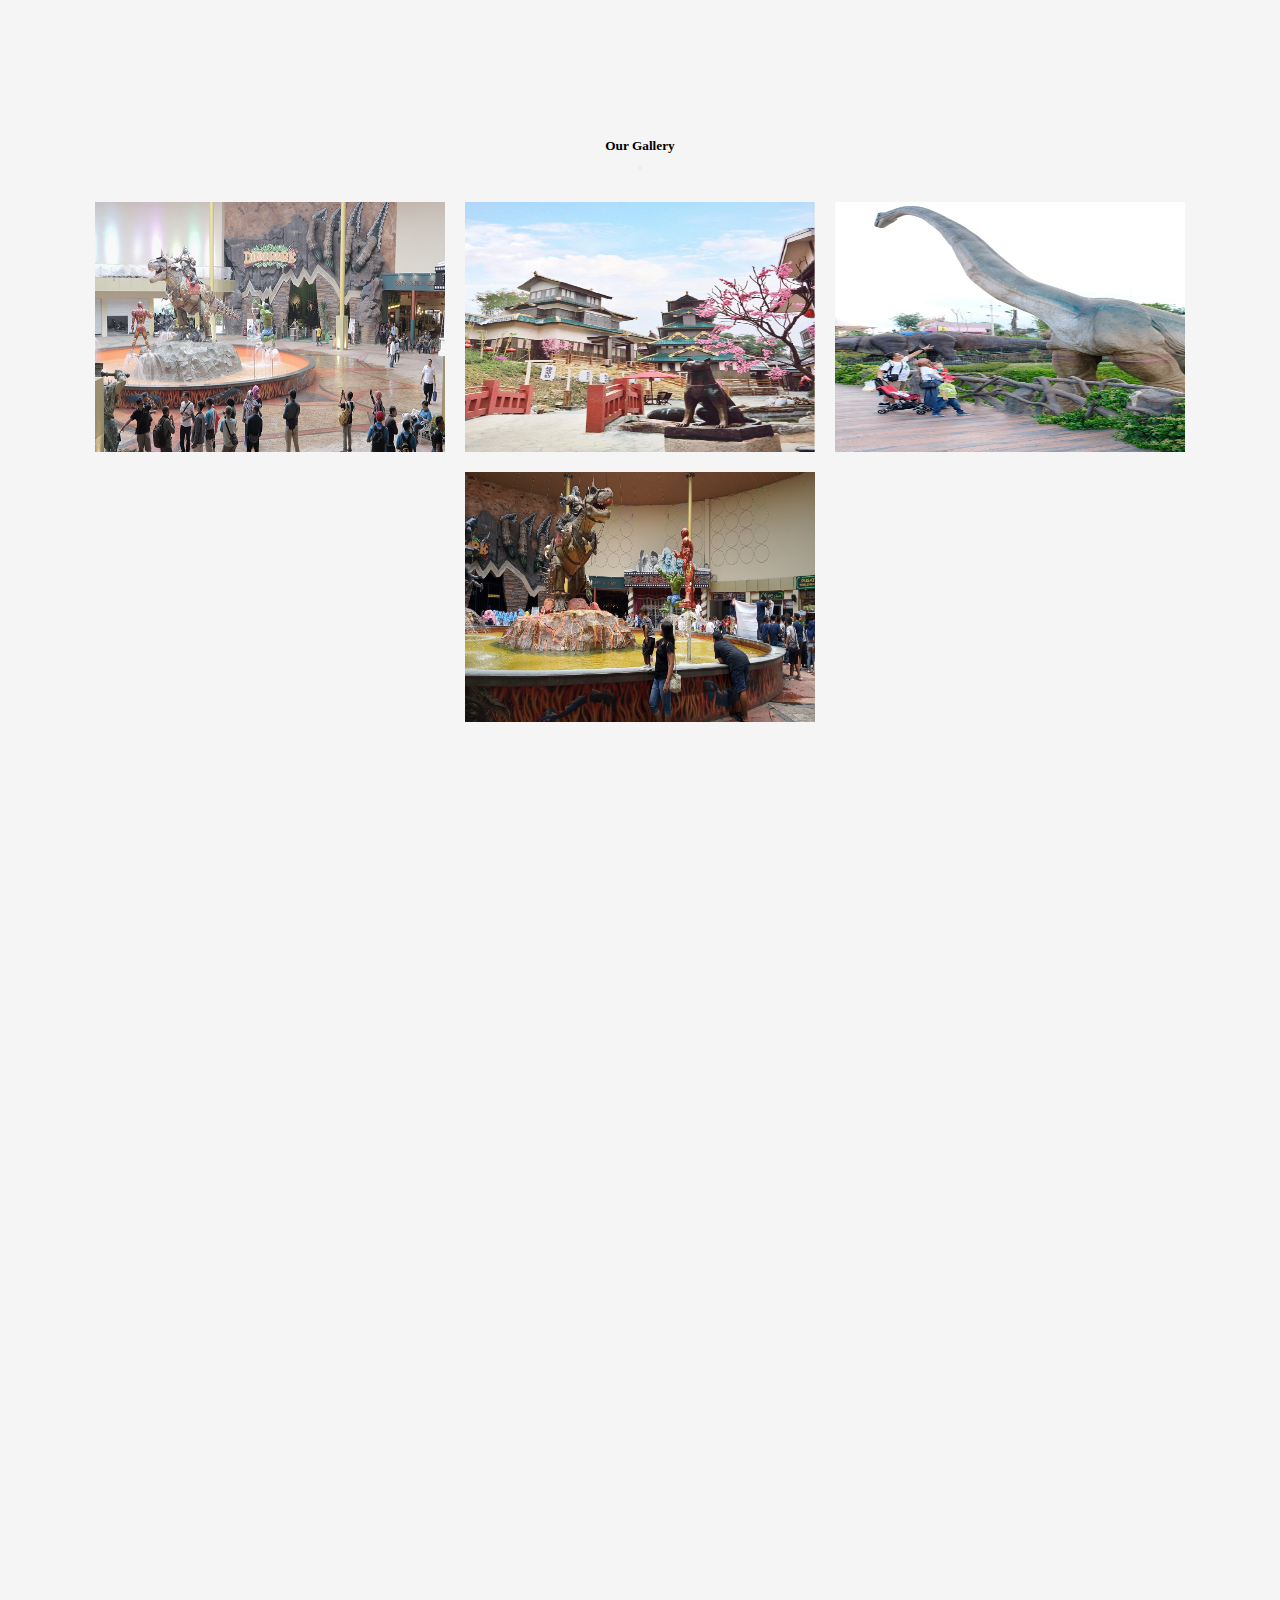
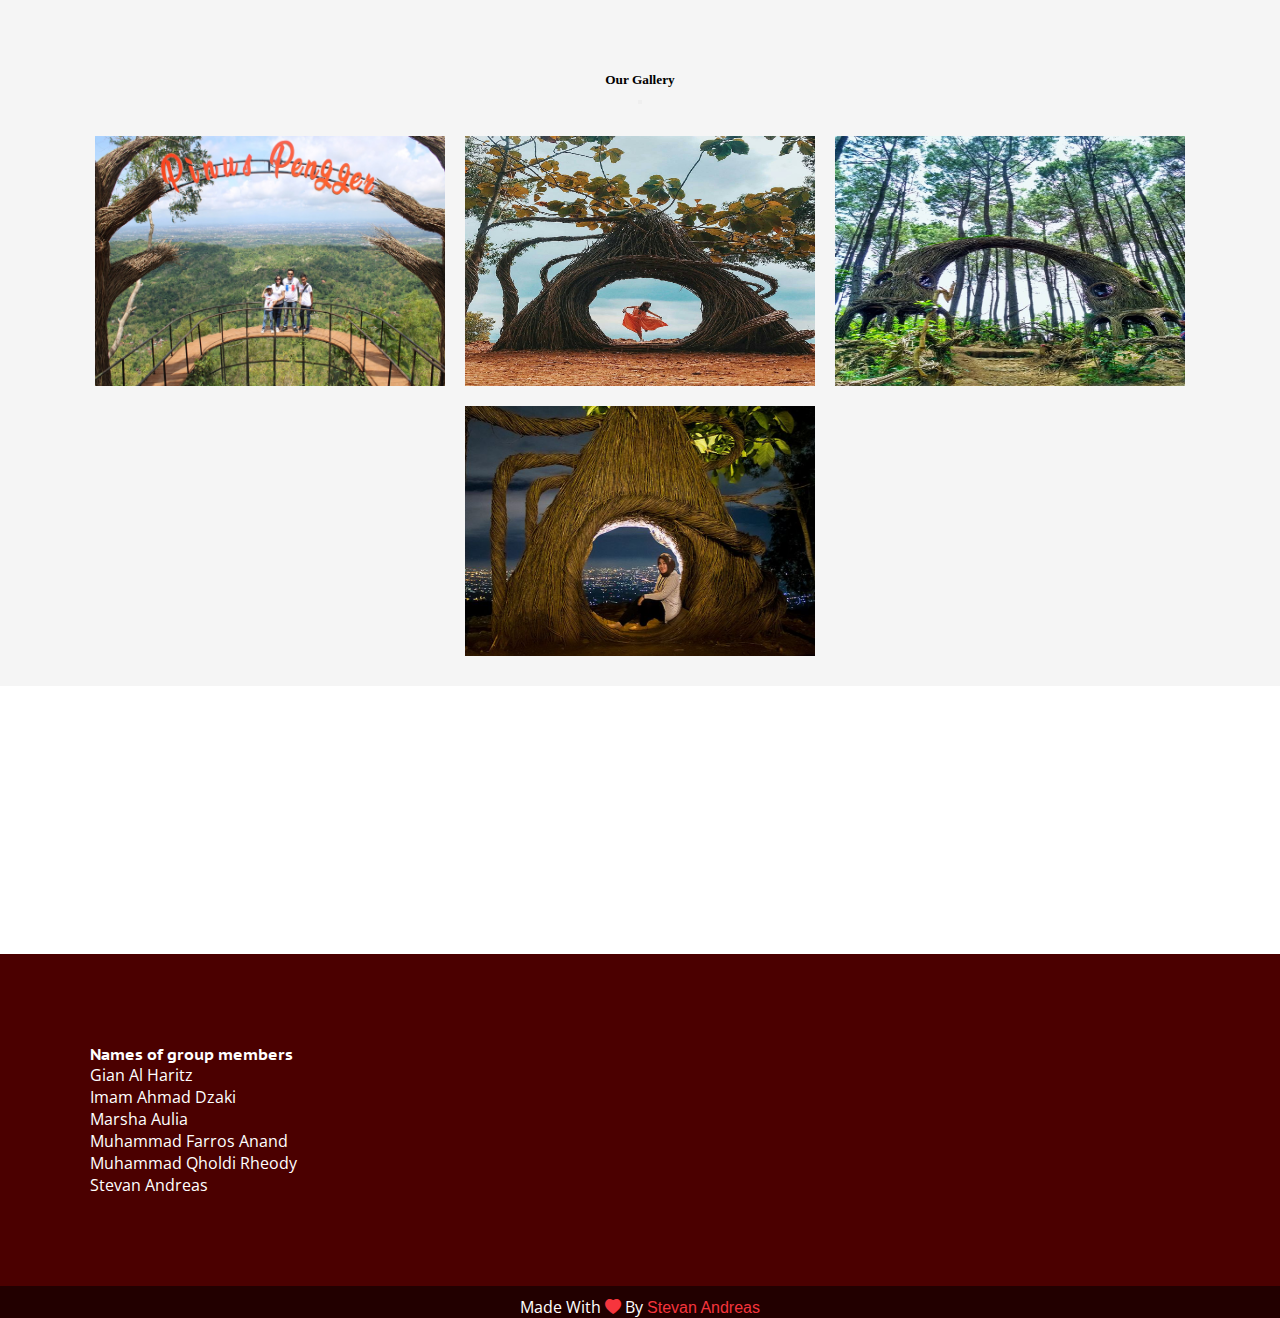
==== commit 11d64134: "Update index.html" ====
--- a/index.html
+++ b/index.html
@@ -86,17 +86,10 @@
             <div class="row">
 
                 <div class="col-lg">
-                    <p>Before you journey is begin.</p>
+                    <p>Let's travel on the island of Java.</p>
                     <h3 class="title">let me introduce you</h3>
-                    <h3 class="title">how beautiful nepal it is</h3>
+                    <h3 class="title">How beautiful is the island of Java.</h3>
                     <hr class="underline">
-
-                    <div class="col-lg">
-                        <h3 class="title">Bhaktapur and Panauti</h3>
-                    </div>
-                    <div class="col-lg">
-                        <h3 class="title">Bhaktapur and Panauti</h3>
-                    </div>
                 </div>
 
                 <div class="col-lg abs">
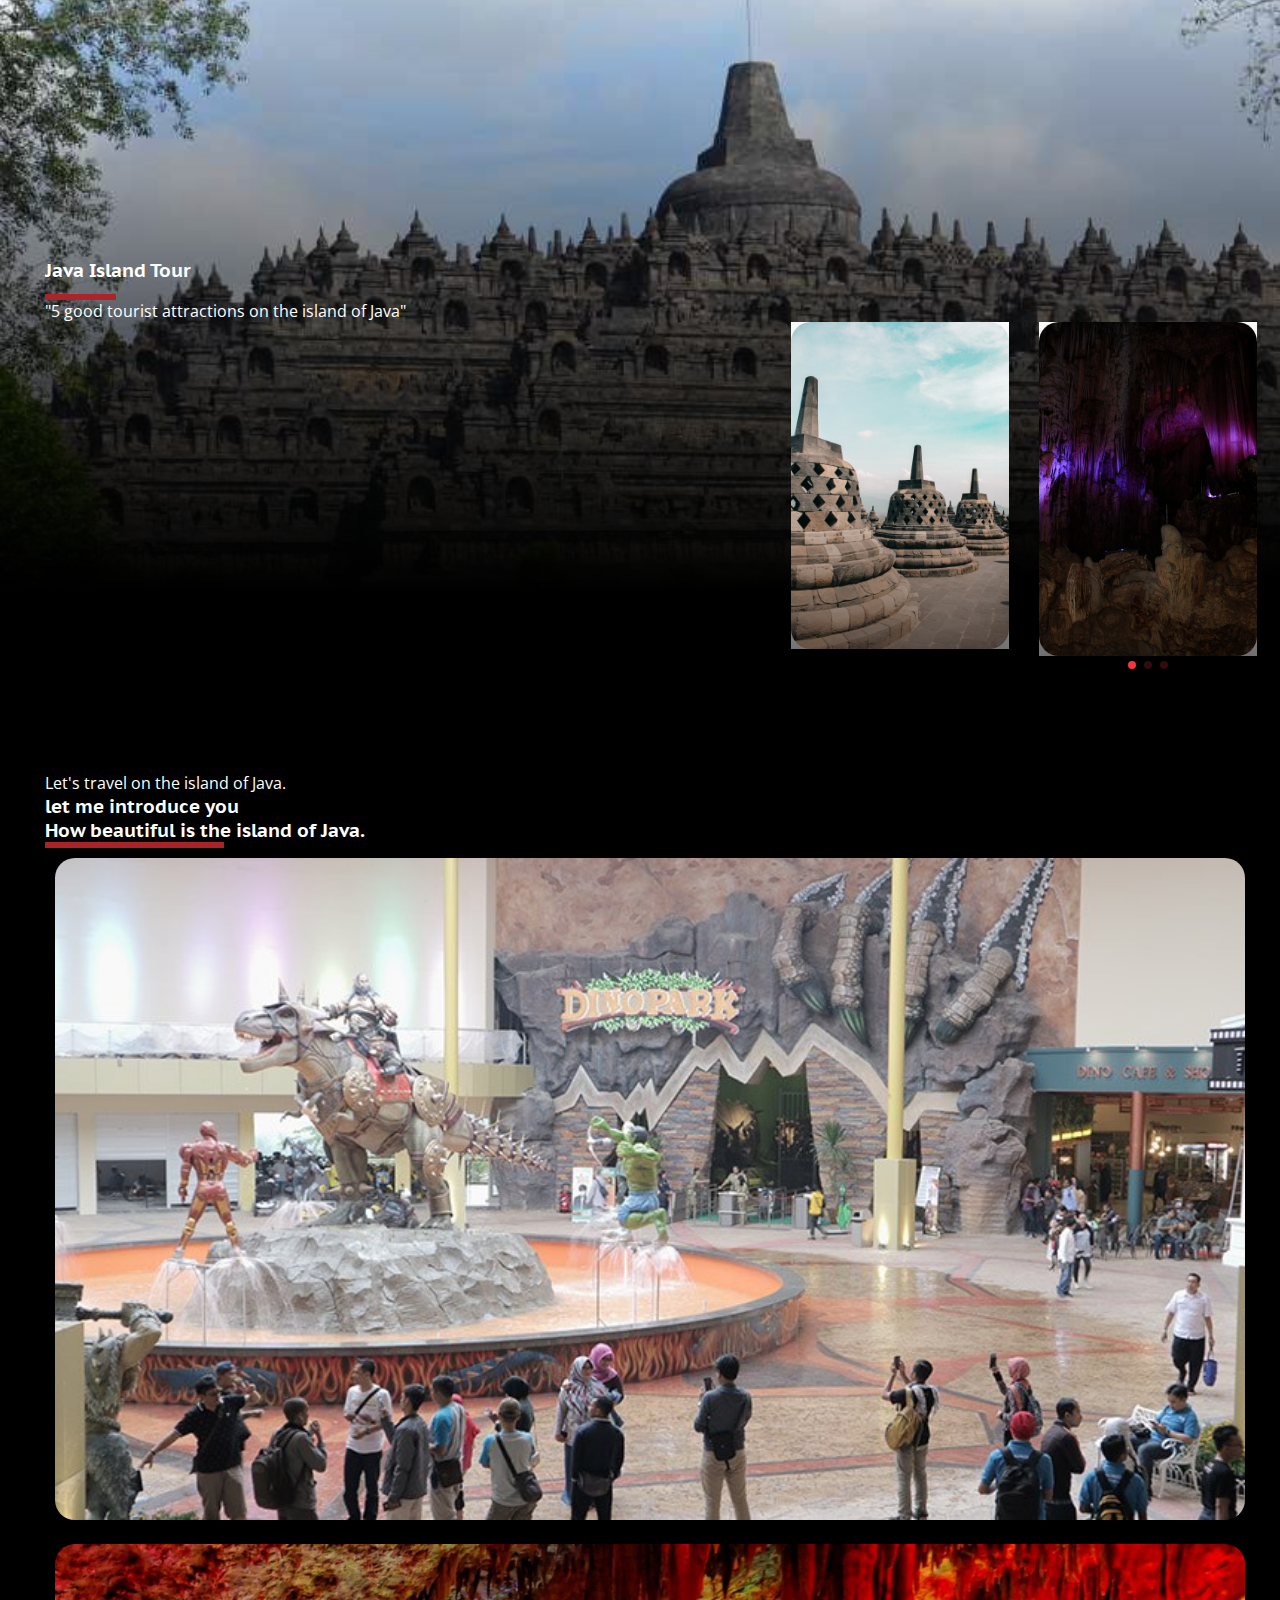
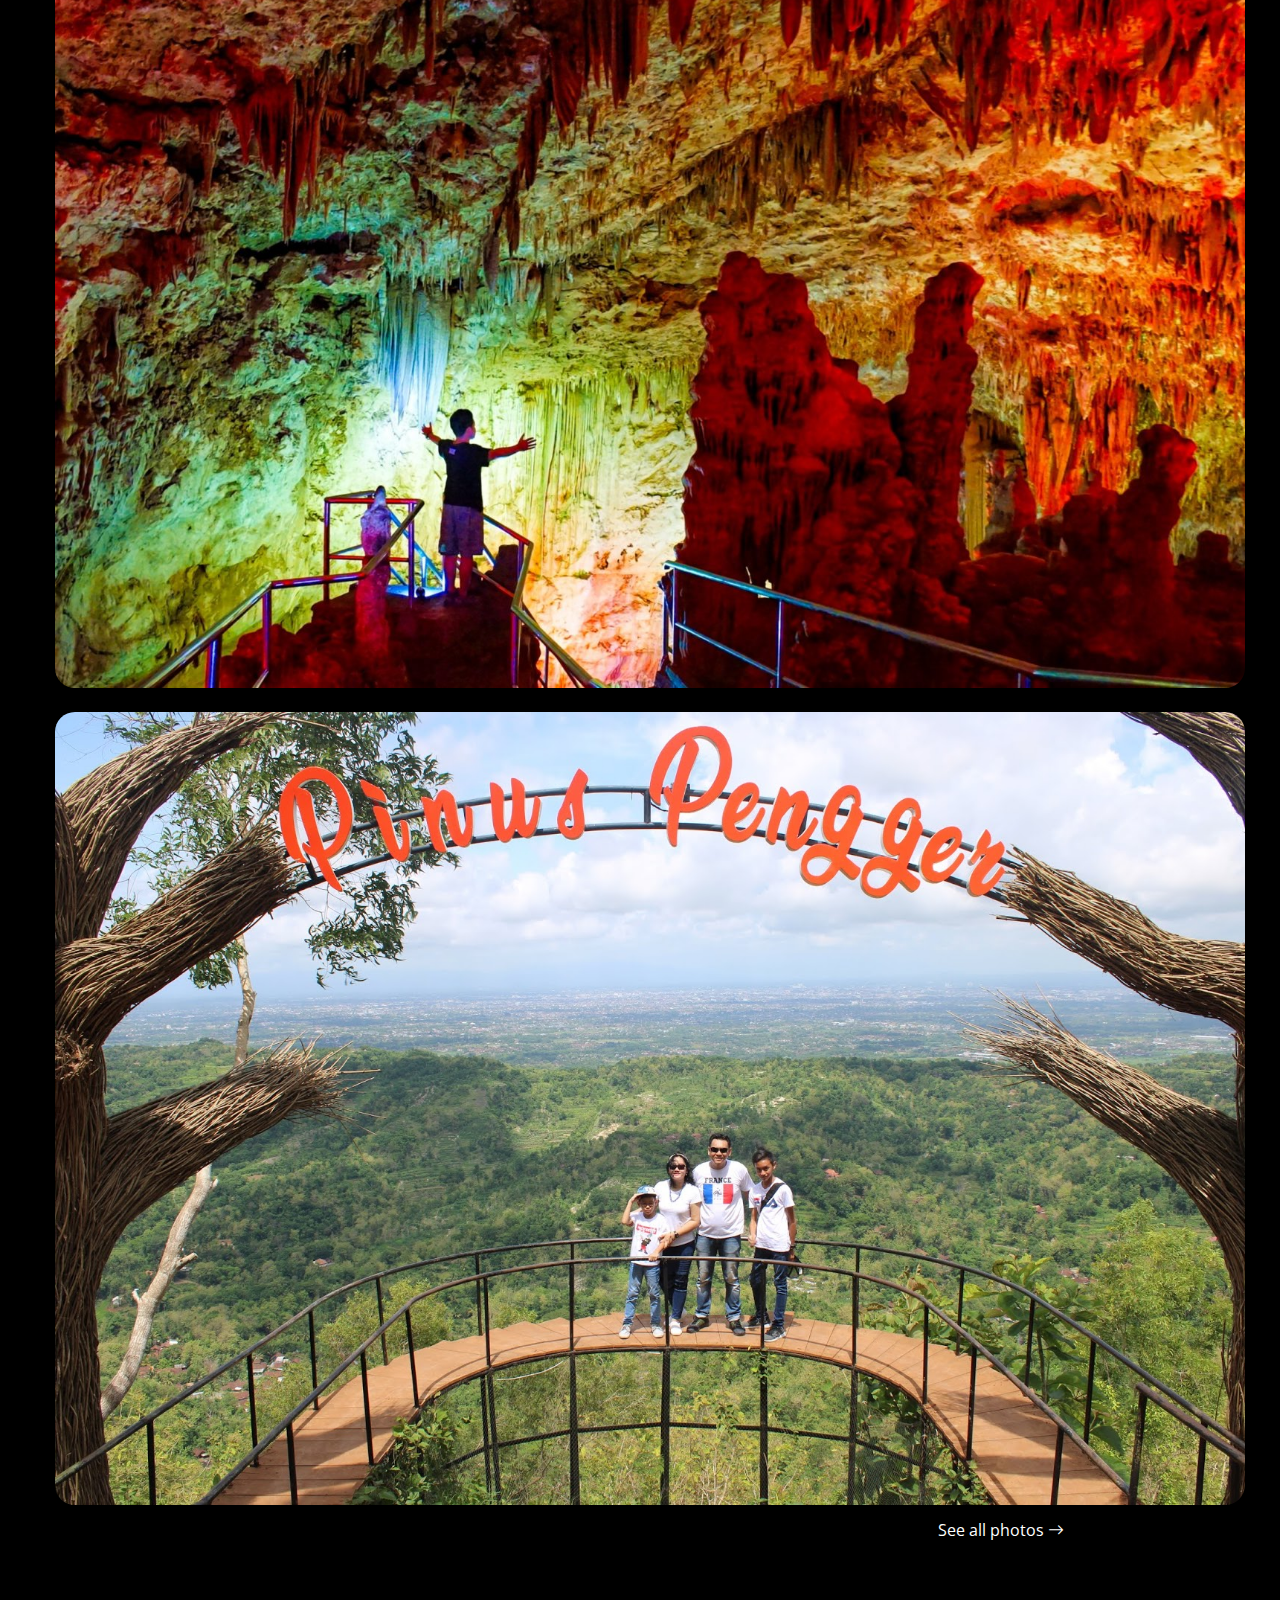
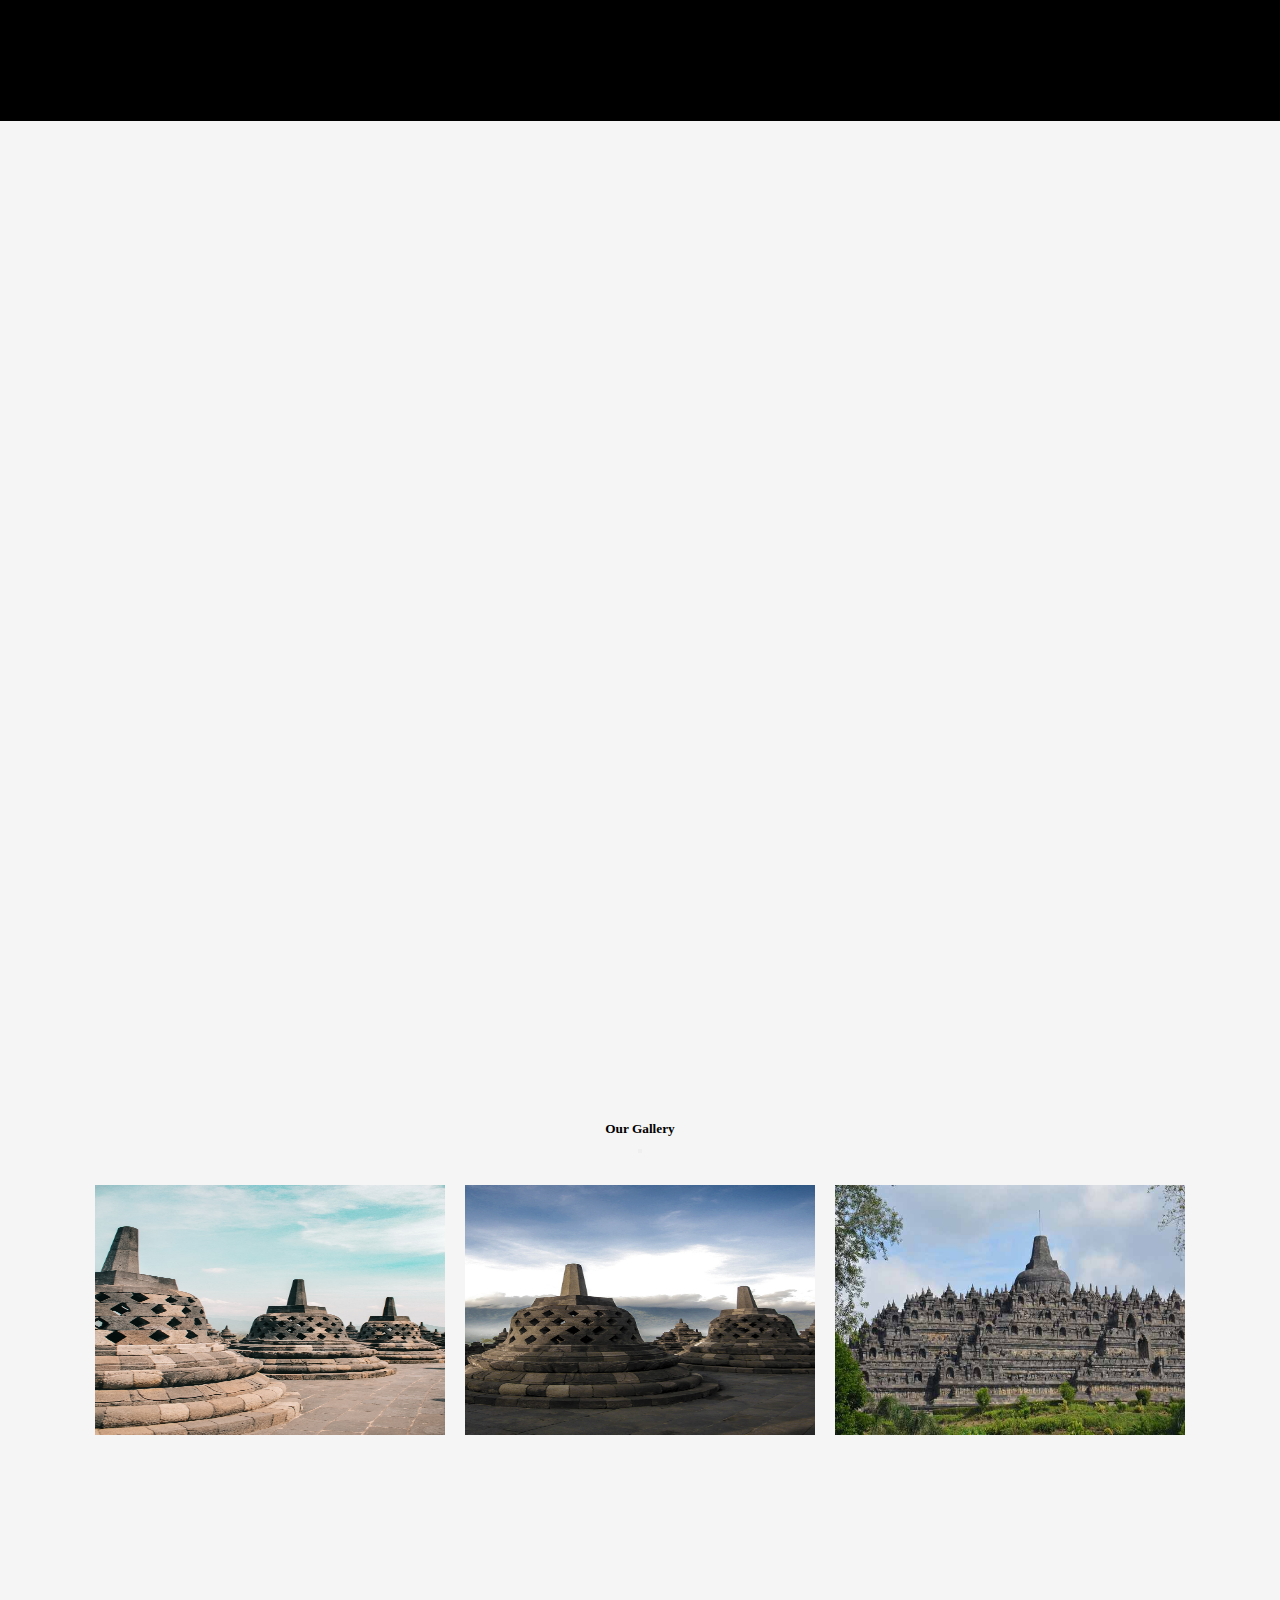
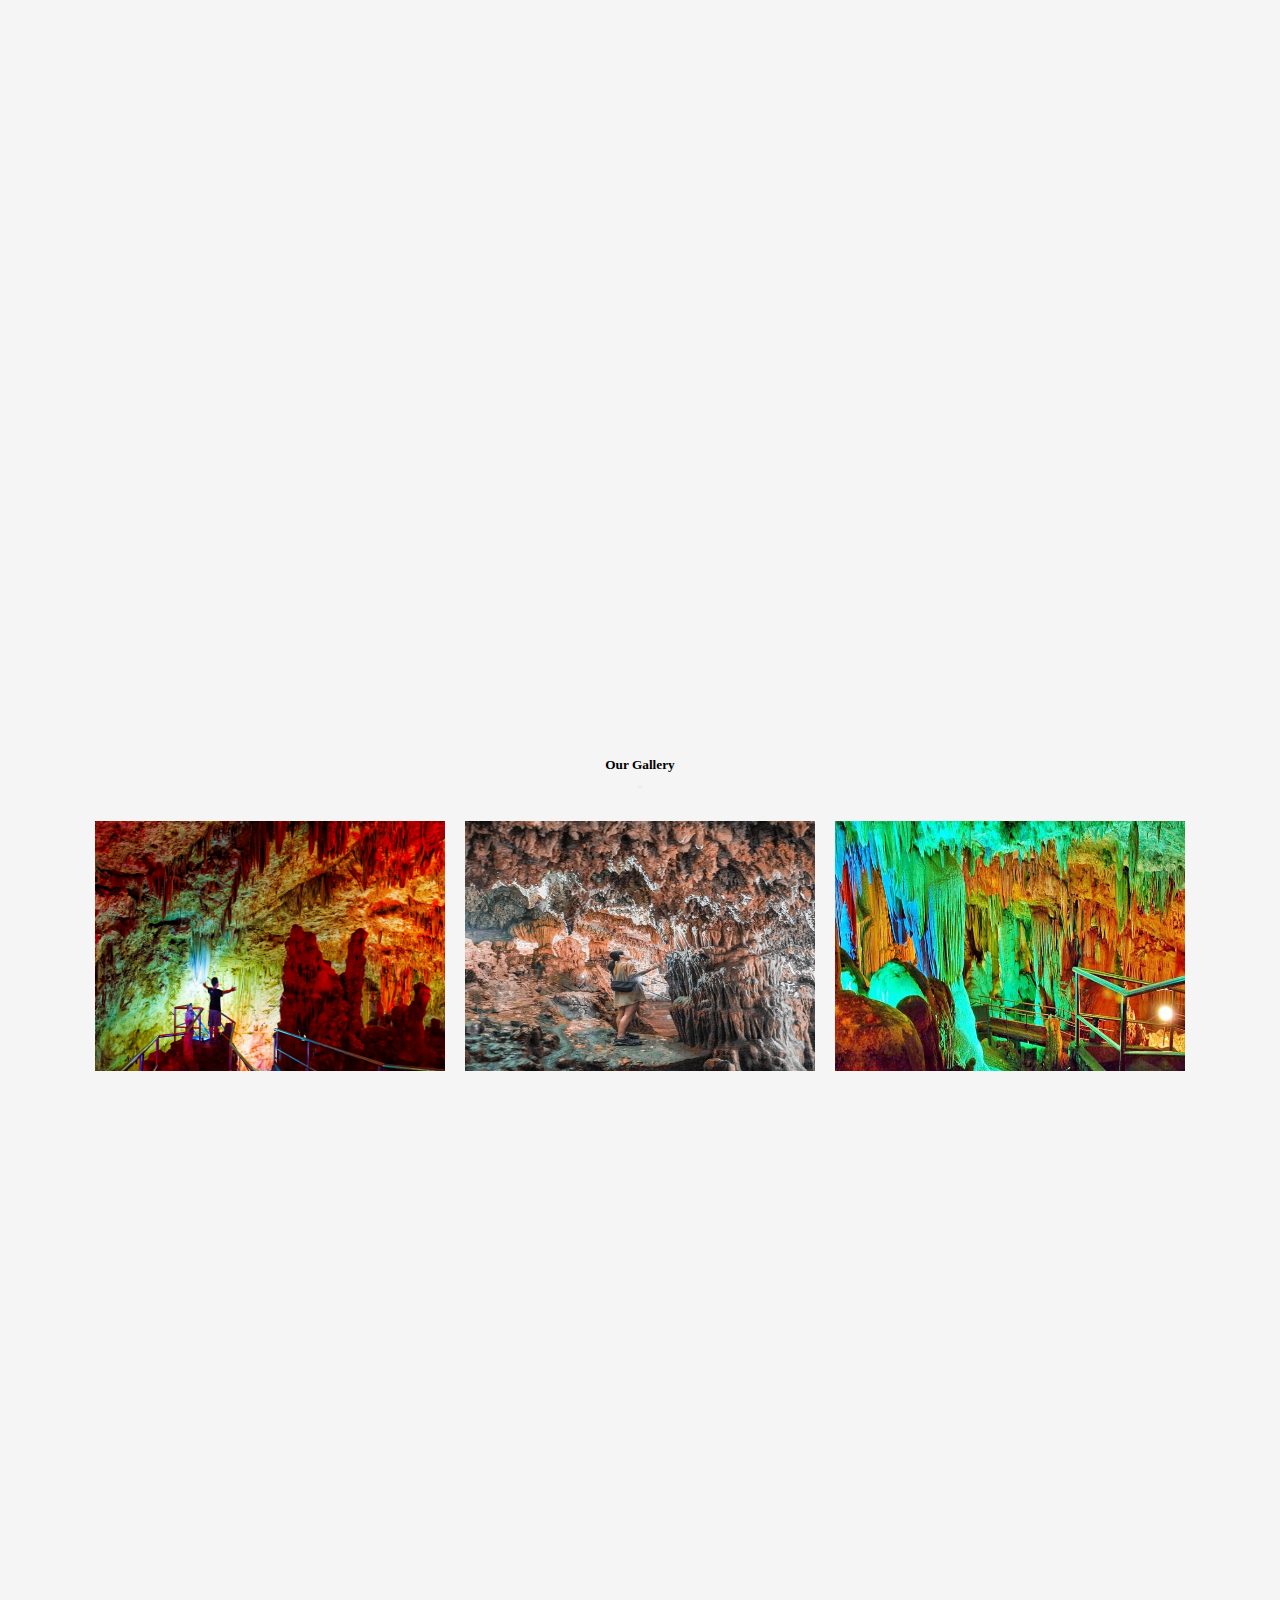
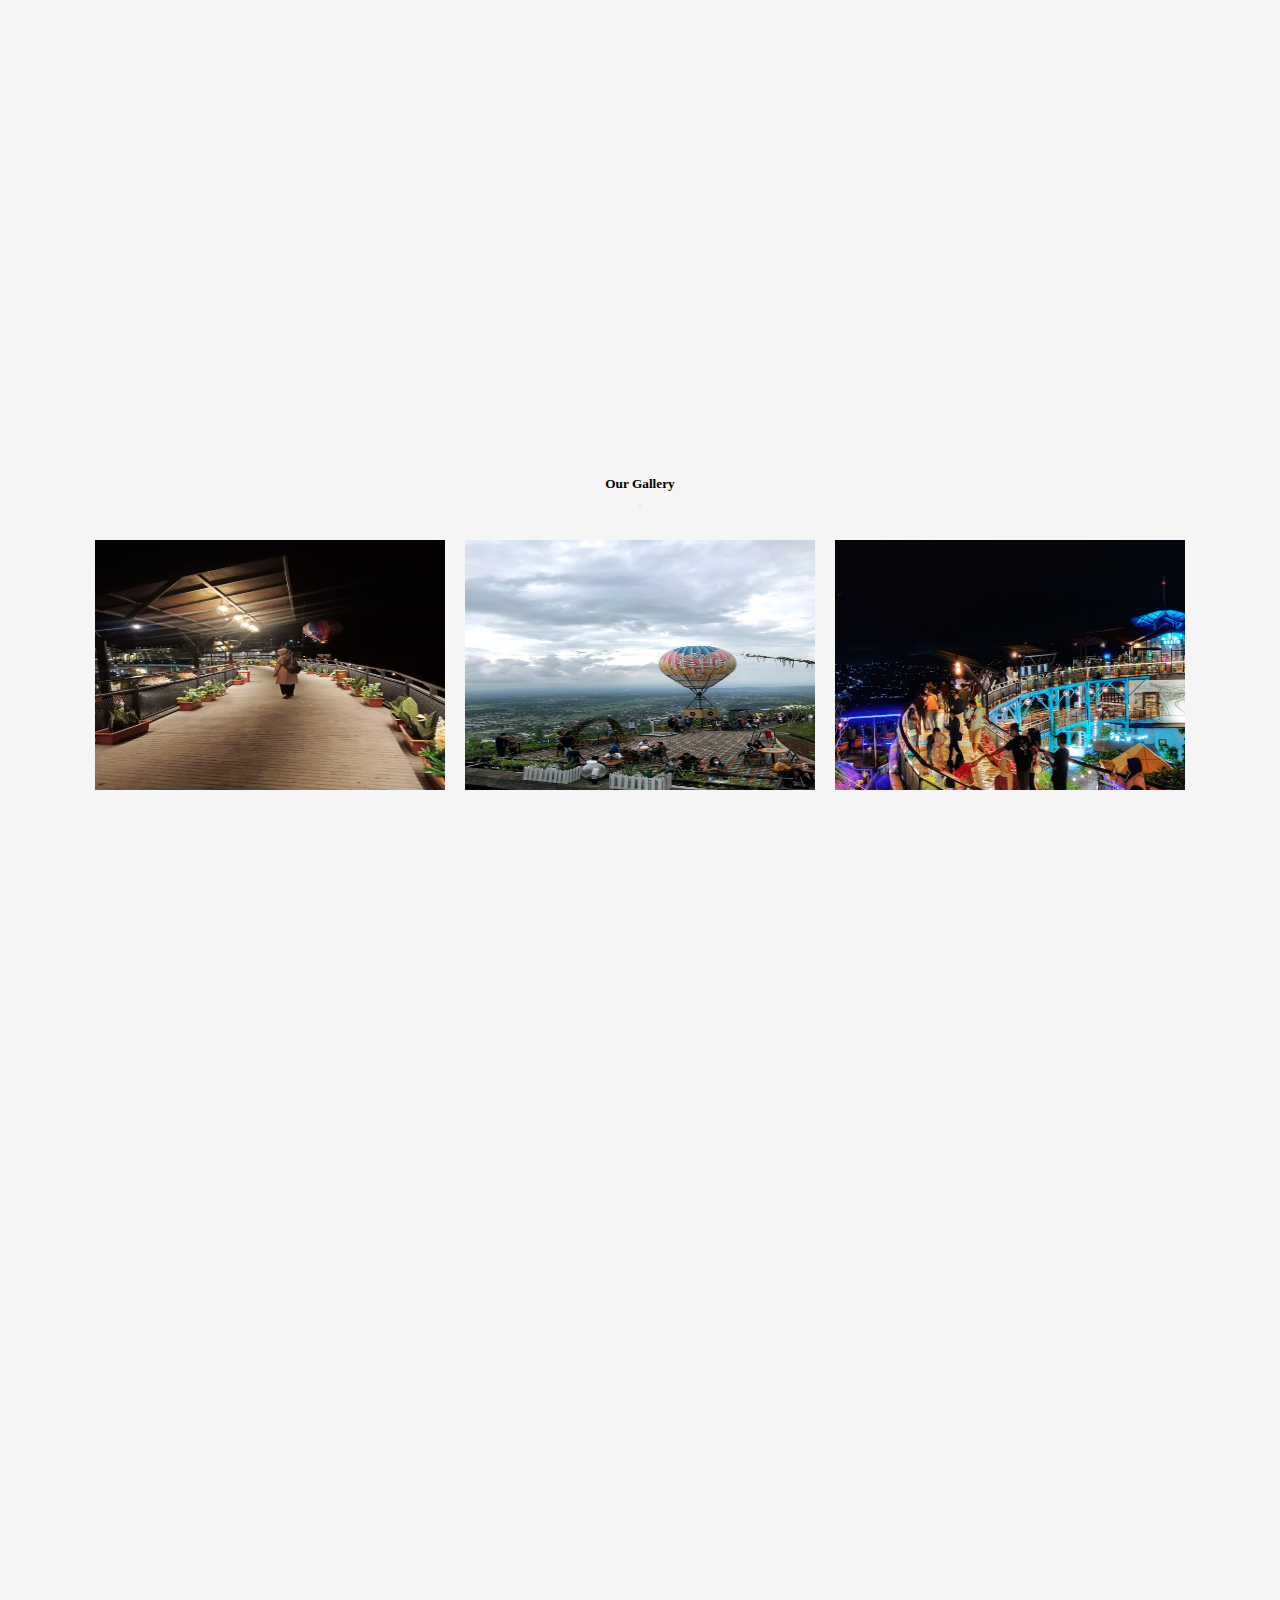
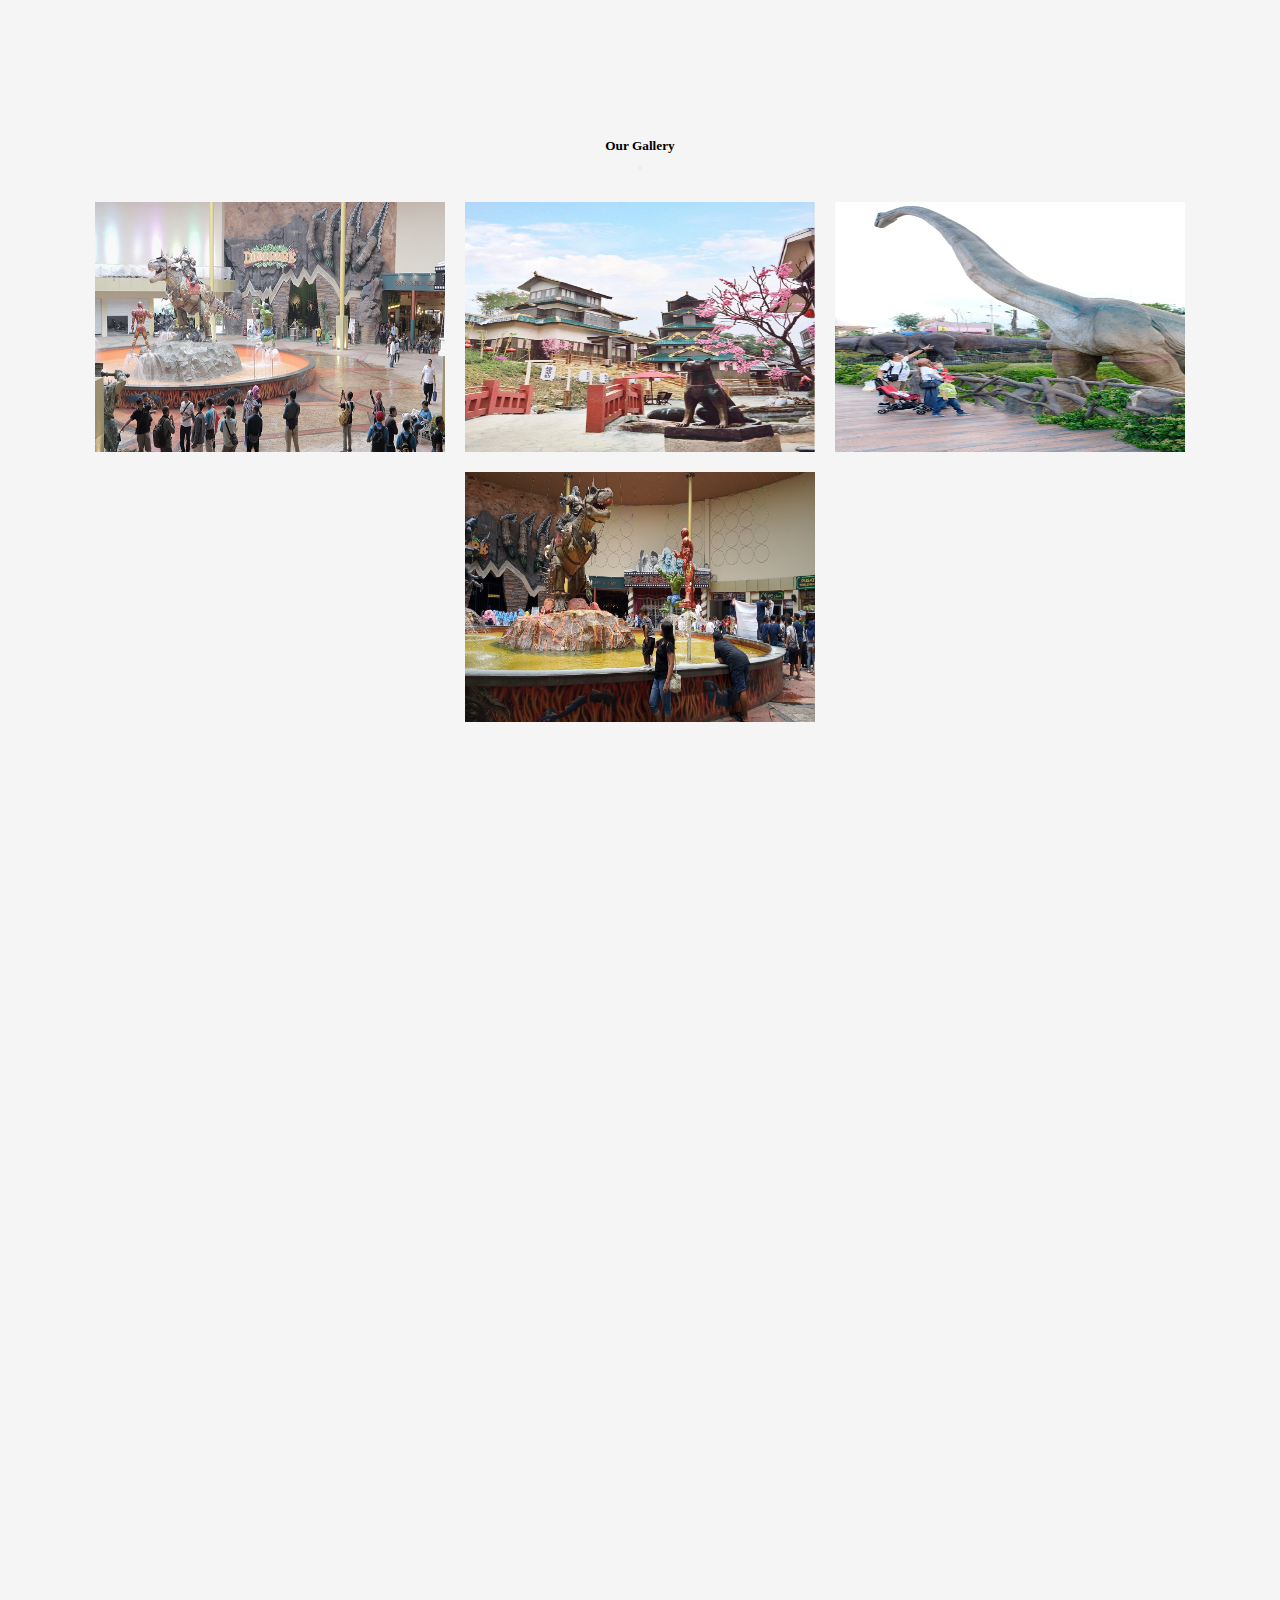
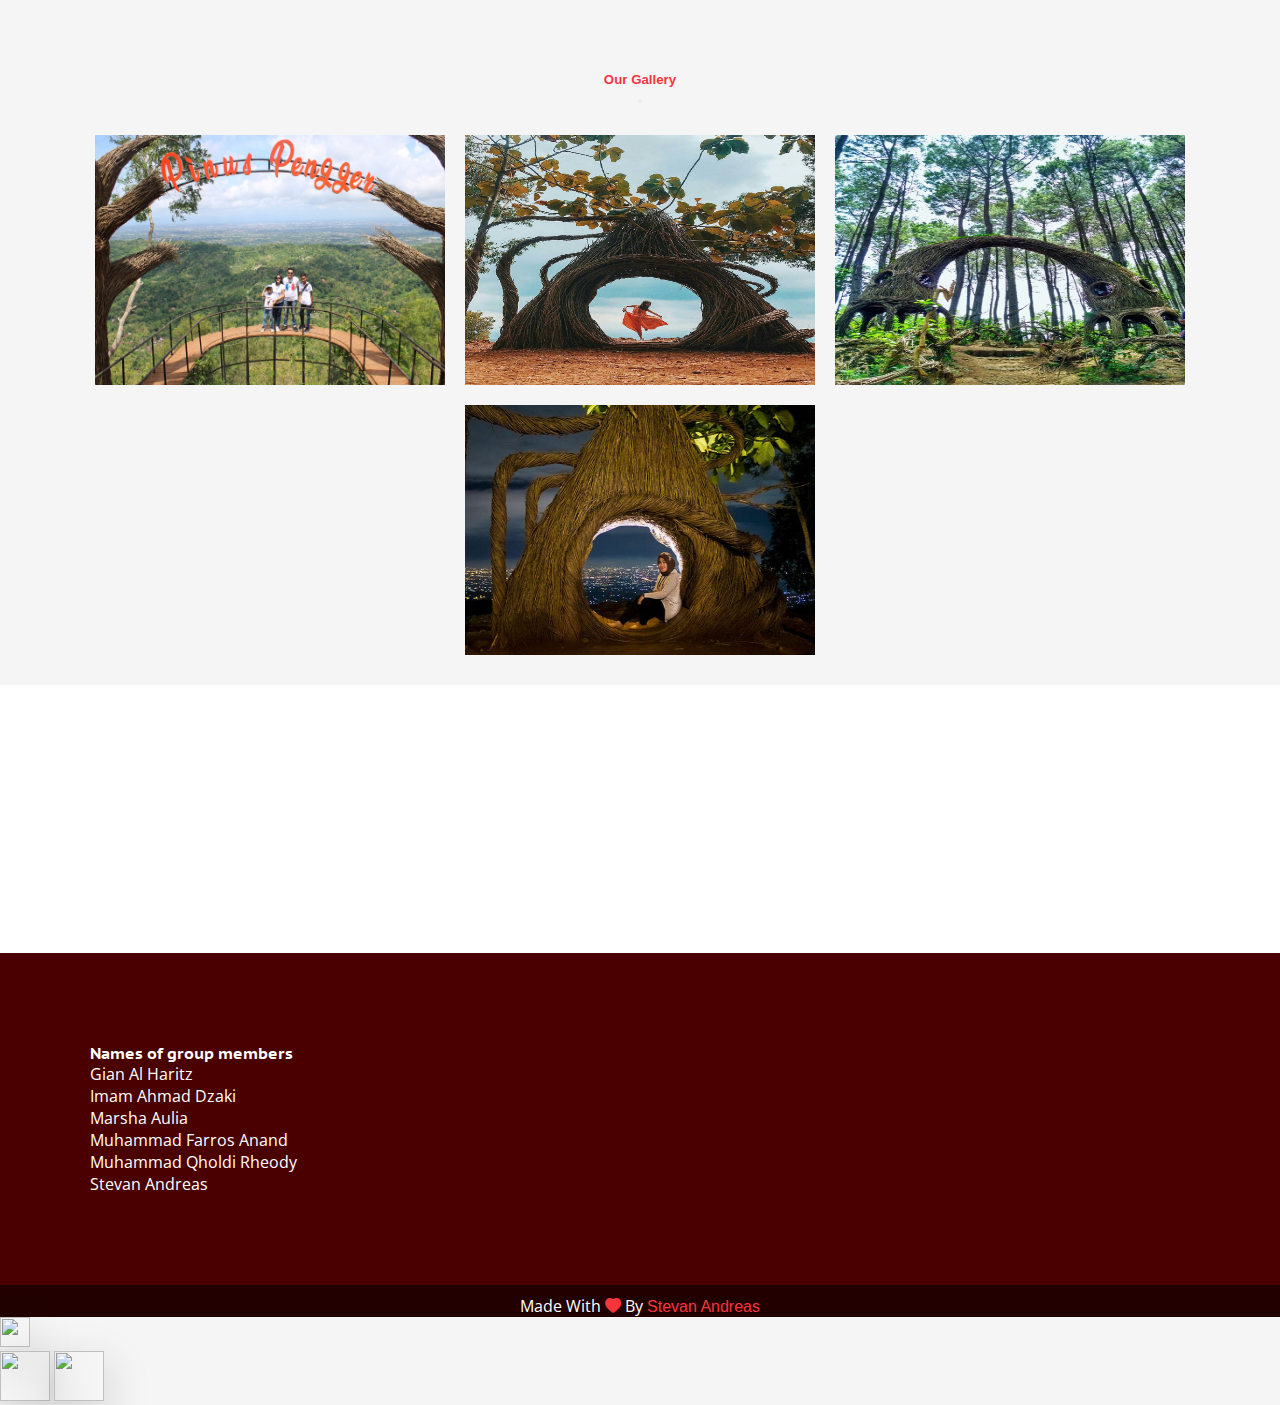
==== commit b5cdf135: "Update index.html" ====
--- a/index.html
+++ b/index.html
@@ -42,7 +42,7 @@
                 <div class="col-lg" id="anto">
                     <!-- <h2 class="title">WISATA INDONESIA</h2>
                     <h3 class="title">Lorem ipsum dolor sit amet.</h3> -->
-                    <h3 class="line-1 anim-typewriter title">Java Island Tour</h3>
+                    <h3 class="line-1 anim-typewriter title" style="margin: 0;">Java Island Tour</h3>
                     <hr class="underline">
                     <p>"5 good tourist attractions on the island of Java"
                     </p>
@@ -116,7 +116,7 @@
 
         <div data-aos="fade-right" class="row wis" id="wis1">
             <div class="col-lg">
-                <p class="location"><span><i class="bi bi-geo-alt-fill"></i></span> Borobudur temple. (Central Java).</p>
+                <a href="https://goo.gl/maps/a3rX81e6qYD7ro8F7" target="_break" class="location"><span><i class="bi bi-geo-alt-fill"></i></span> Candi Borobudur. (Jawa Tengah).</a>
 
                 <h3 class="title">Candi Borobudur</h3>
                 <p>Another global icon of Indonesian cultural tourism is the Borobudur Temple. This is the largest
@@ -203,7 +203,7 @@
                 <img class="img-loc" src="img/goa-gong.jpg" alt="">
             </div>
             <div class="col-lg">
-                <p class="location"><span><i class="bi bi-geo-alt-fill"></i></span> Gong Cave. (East Java).</p>
+                <a href="https://goo.gl/maps/pZnDb536UBh5FMzQ6" target="_break" class="location"><span><i class="bi bi-geo-alt-fill"></i></span> Goa Gong Pacitan (Jawa Tengah).</a>
 
                 <h3 class="title">Goa Gong</h3>
                 <p>Indonesia's next global tourist destination is Goa Gong, which is located in Pacitan, East Java.
@@ -297,7 +297,7 @@
 
         <div data-aos="fade-right" class="row wis" id="wis3">
             <div class="col-lg">
-                <p class="location"><span><i class="bi bi-geo-alt-fill"></i></span> HeHa Sky View. (Yogyakarta).</p>
+                <a href="https://g.page/hehaskyview?share" target="_break" class="location"><span><i class="bi bi-geo-alt-fill"></i></span> HeHa Sky View. (Yogyakarta).</a>
 
                 <h3 class="title">HeHa Sky View</h3>
                 <p>HeHa Sky View is a famous tourist spot in Yogyakarta and is visited by a lot of young people.
@@ -380,7 +380,7 @@
                 <img class="img-loc" src="img/Jatim Park 3.jpg" alt="">
             </div>
             <div class="col-lg">
-                <p class="location"><span><i class="bi bi-geo-alt-fill"></i></span> East Java Park 3. (East Java).</p>
+                <a href="https://g.page/jatimpark3?share" target="_break" class="location"><span><i class="bi bi-geo-alt-fill"></i></span> Jatim Park 3. (Jawa Timur).</a>
 
                 <h3 class="title">Jatim Park 3</h3>
                 <p>While at Jatim Park 3, visitors can feel the sensation of going back in time and meeting dinosaurs.
@@ -475,7 +475,7 @@
 
         <div data-aos="fade-right" class="row wis" id="wis5">
             <div class="col-lg">
-                <p class="location"><span><i class="bi bi-geo-alt-fill"></i></span> Pengger Pine. (Yogyakarta).</p>
+                <a href="https://goo.gl/maps/foVPBGmiPghqh4qc9" target="_break" class="location"><span><i class="bi bi-geo-alt-fill"></i></span> Pinus Pengger. (Yogyakarta).</p>
 
                 <h3 class="title">Pinus Pengger</h3>
                 <p>There are indeed many pine forest tours in Yogyakarta, and one of them that must be visited is Pinus
@@ -597,11 +597,22 @@
 
     </footer>
     <div class="bottom">
-        <p>Made With <i class="bi bi-heart-fill"></i> By <a href="http://stpndrs.epizy.com">Stevan Andreas</a></p>
+        <p>Made With <i class="bi bi-heart-fill"></i> By <a href="http://stpndrs.epizy.com" target="_break">Stevan Andreas</a></p>
     </div>
 
 
-
+    <div class="translate-box">
+        <div class="translator">
+            <img src="https://seeklogo.com/images/G/google-translate-logo-42DAD4AA91-seeklogo.com.png" width="30px" height="30px" />
+        </div>
+        <a href="/id/">
+            <img src="https://upload.wikimedia.org/wikipedia/commons/thumb/9/9f/Flag_of_Indonesia.svg/2560px-Flag_of_Indonesia.svg.png" class="language" width="50px" height="50px" />
+        </a>
+        <a href="/en/">
+            <img src="https://seeklogo.com/images/U/united-kingdom-flag-logo-1088704B5E-seeklogo.com.png" class="language" width="50px" height="50px" />
+        </a>
+        
+    </div>
 
 
 
@@ -643,6 +654,15 @@
         });
     </script>
 
+    <script>
+		const toggle = document.querySelector(".translator");
+		const translateToggle = document.querySelector(".translate-box");
+		toggle.addEventListener('click', function(){
+			translateToggle.classList.toggle('active');
+			toggle.classList.toggle('active');
+		})
+    </script>
+
 </body>
 
 </html>
--- a/style.css
+++ b/style.css
@@ -35,11 +35,12 @@
 }
 hr.underline {
     width: 15%;
-    border-top: 6px solid #F6353D;
+    border-top: 6px solid #ac2429;
     border-bottom: none;
     border-left: none;
     border-right: none;
     margin: 0;
+    opacity: 100%;
 }
 
 nav a.navbar-brand {
@@ -373,4 +374,4 @@
 @keyframes blinkTextCursor{
   from{border-right-color: rgba(255,255,255,.75);}
   to{border-right-color: transparent;}
-}+}
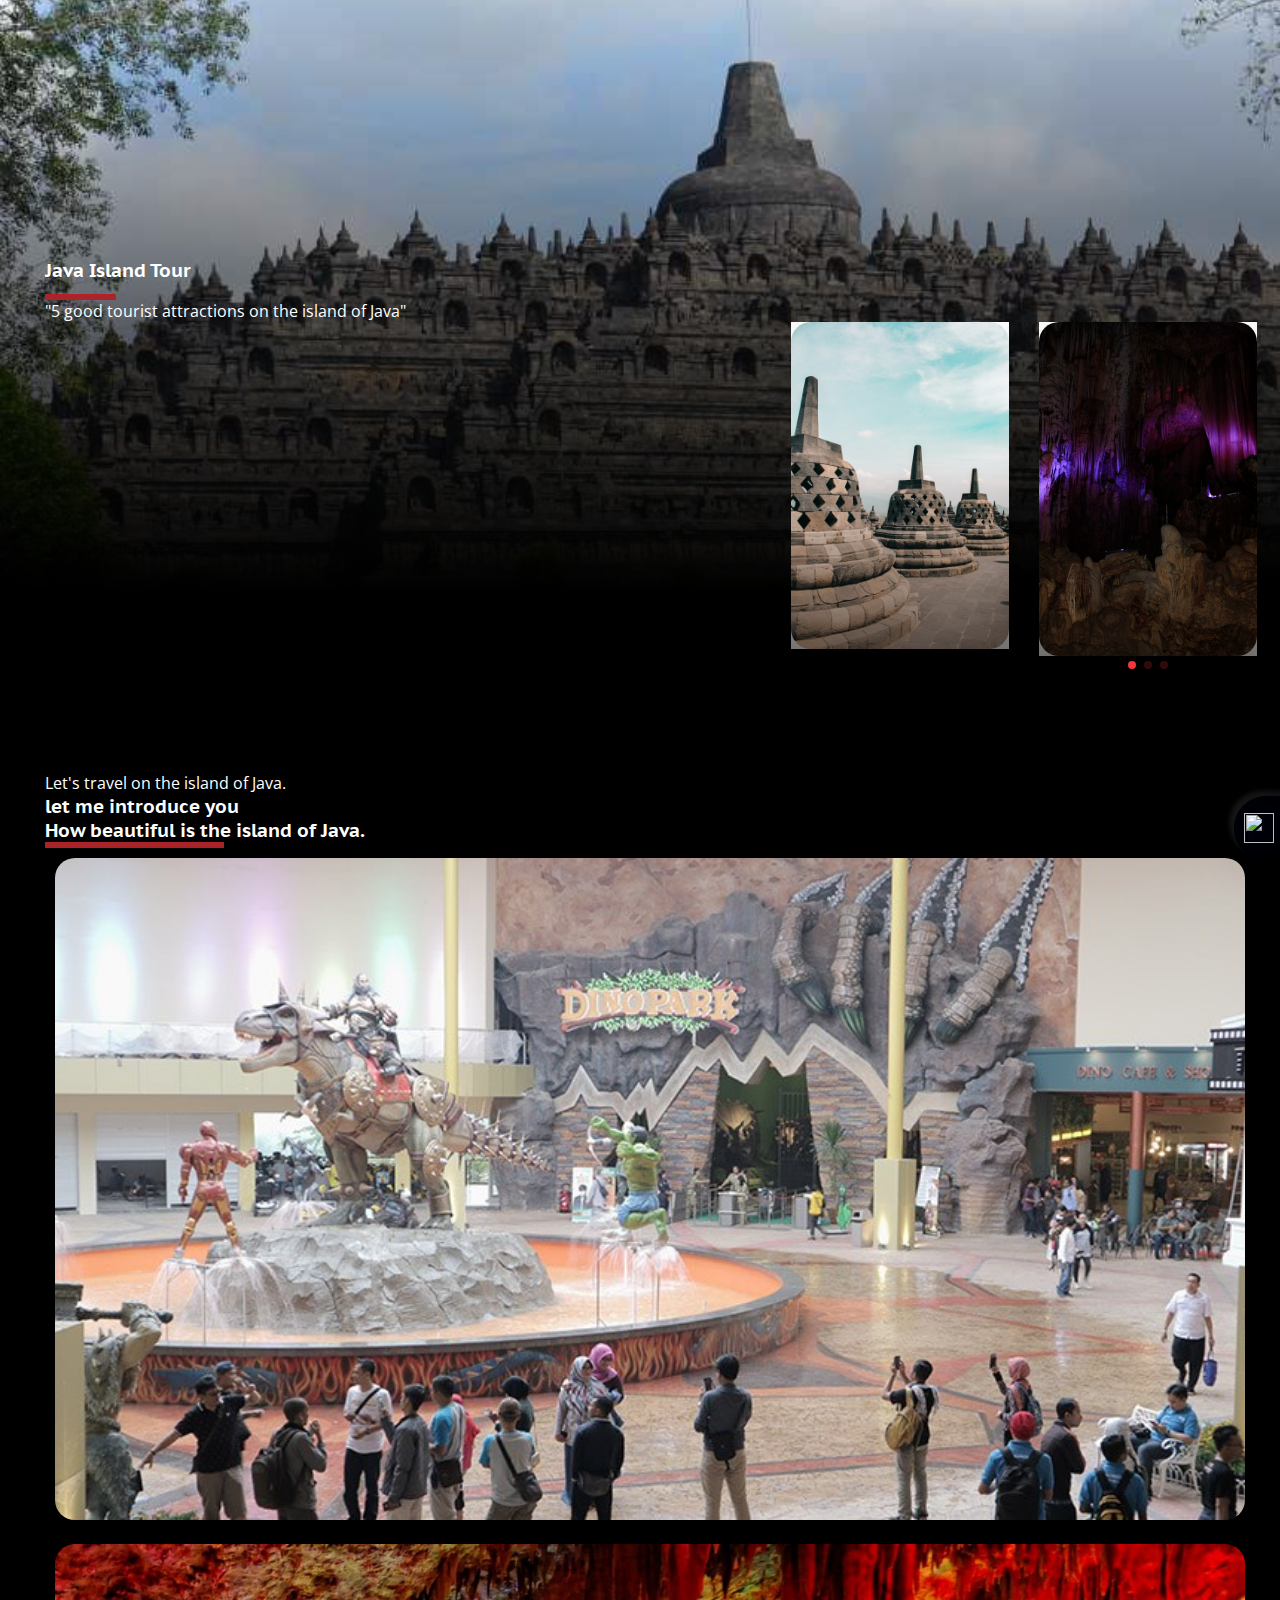
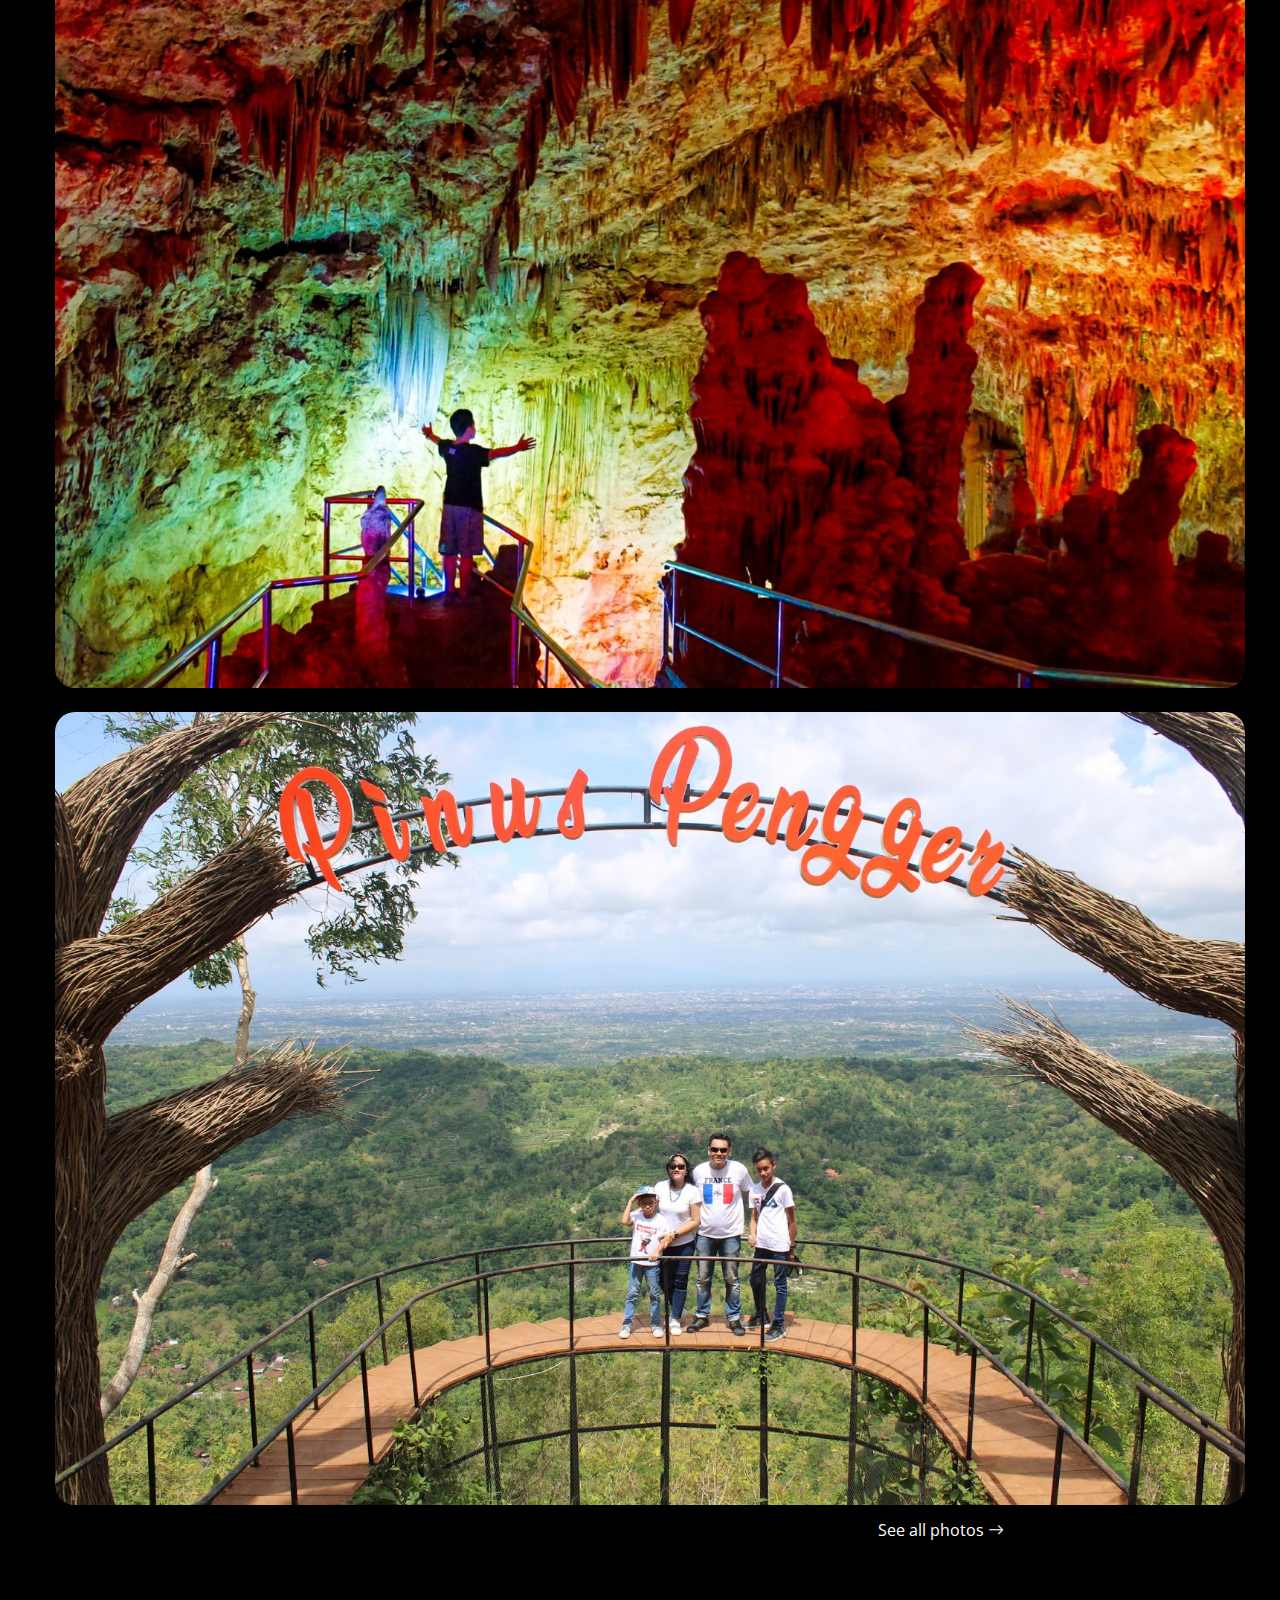
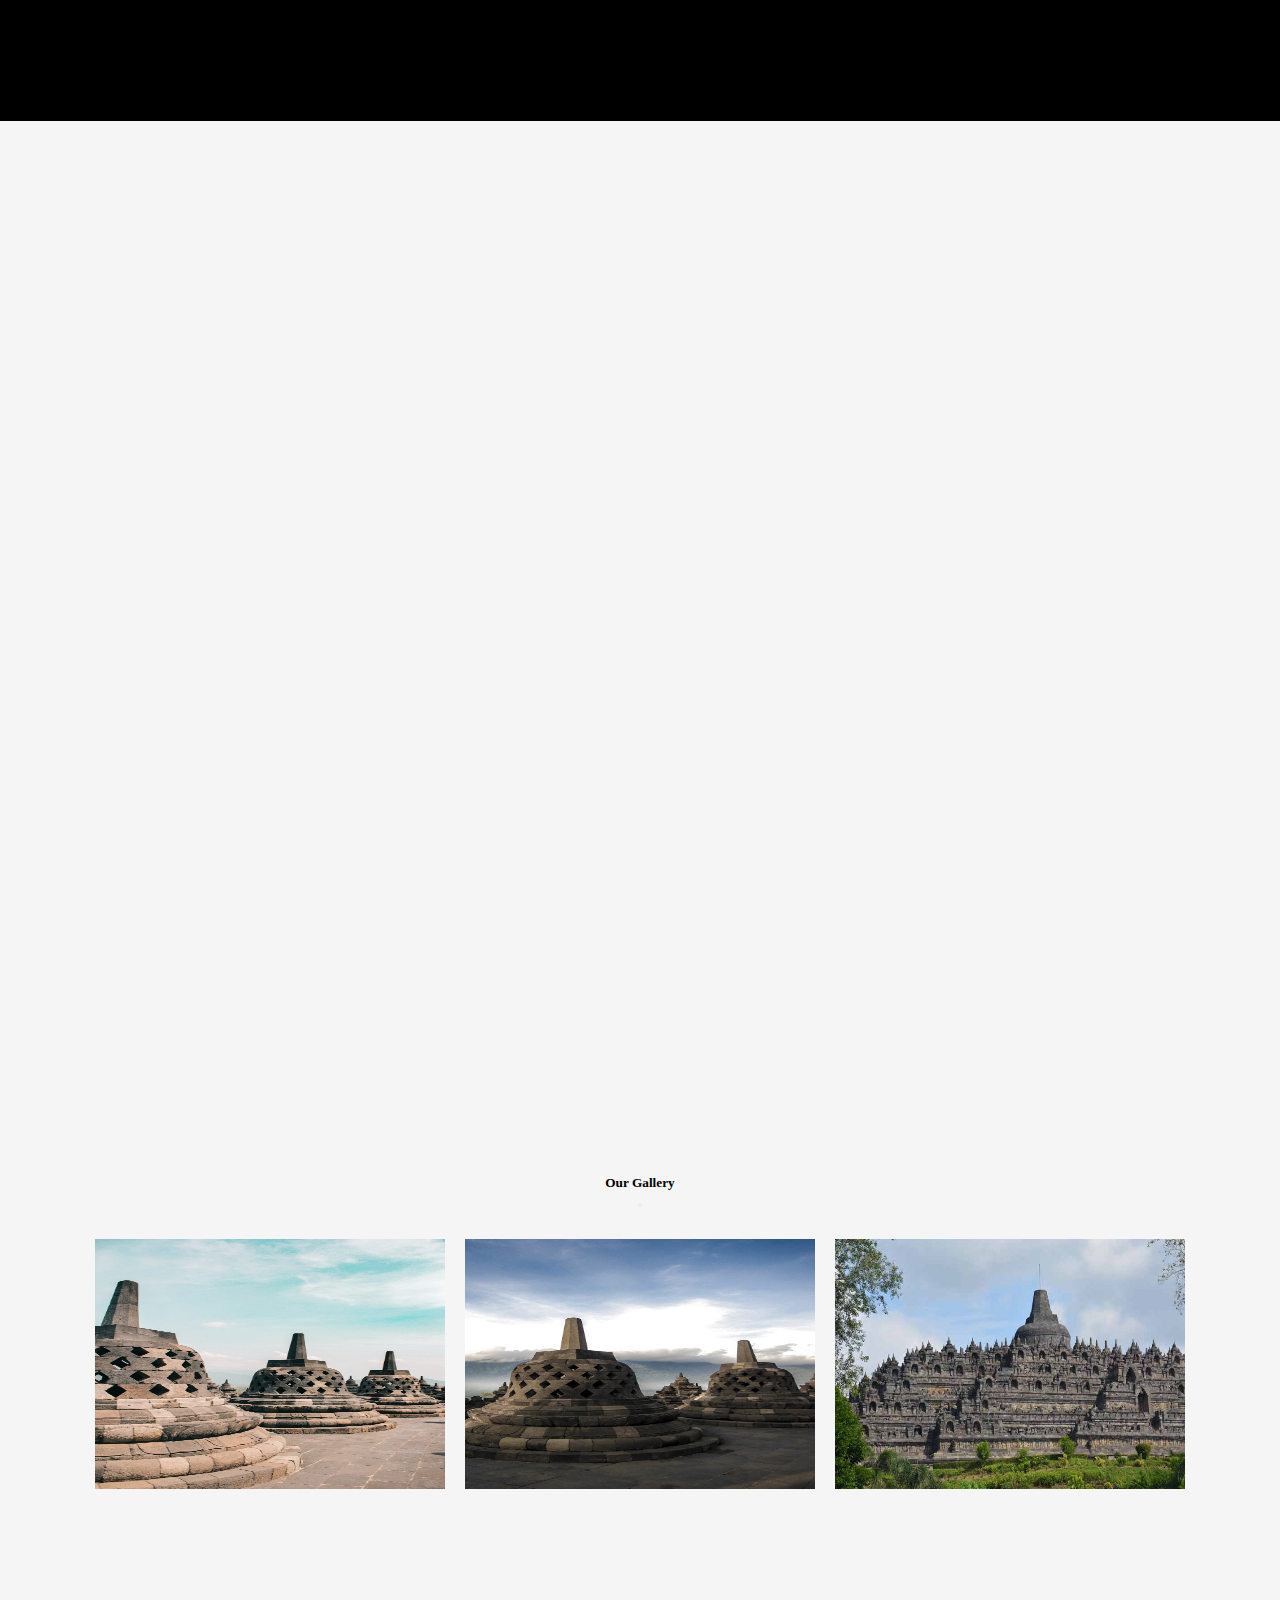
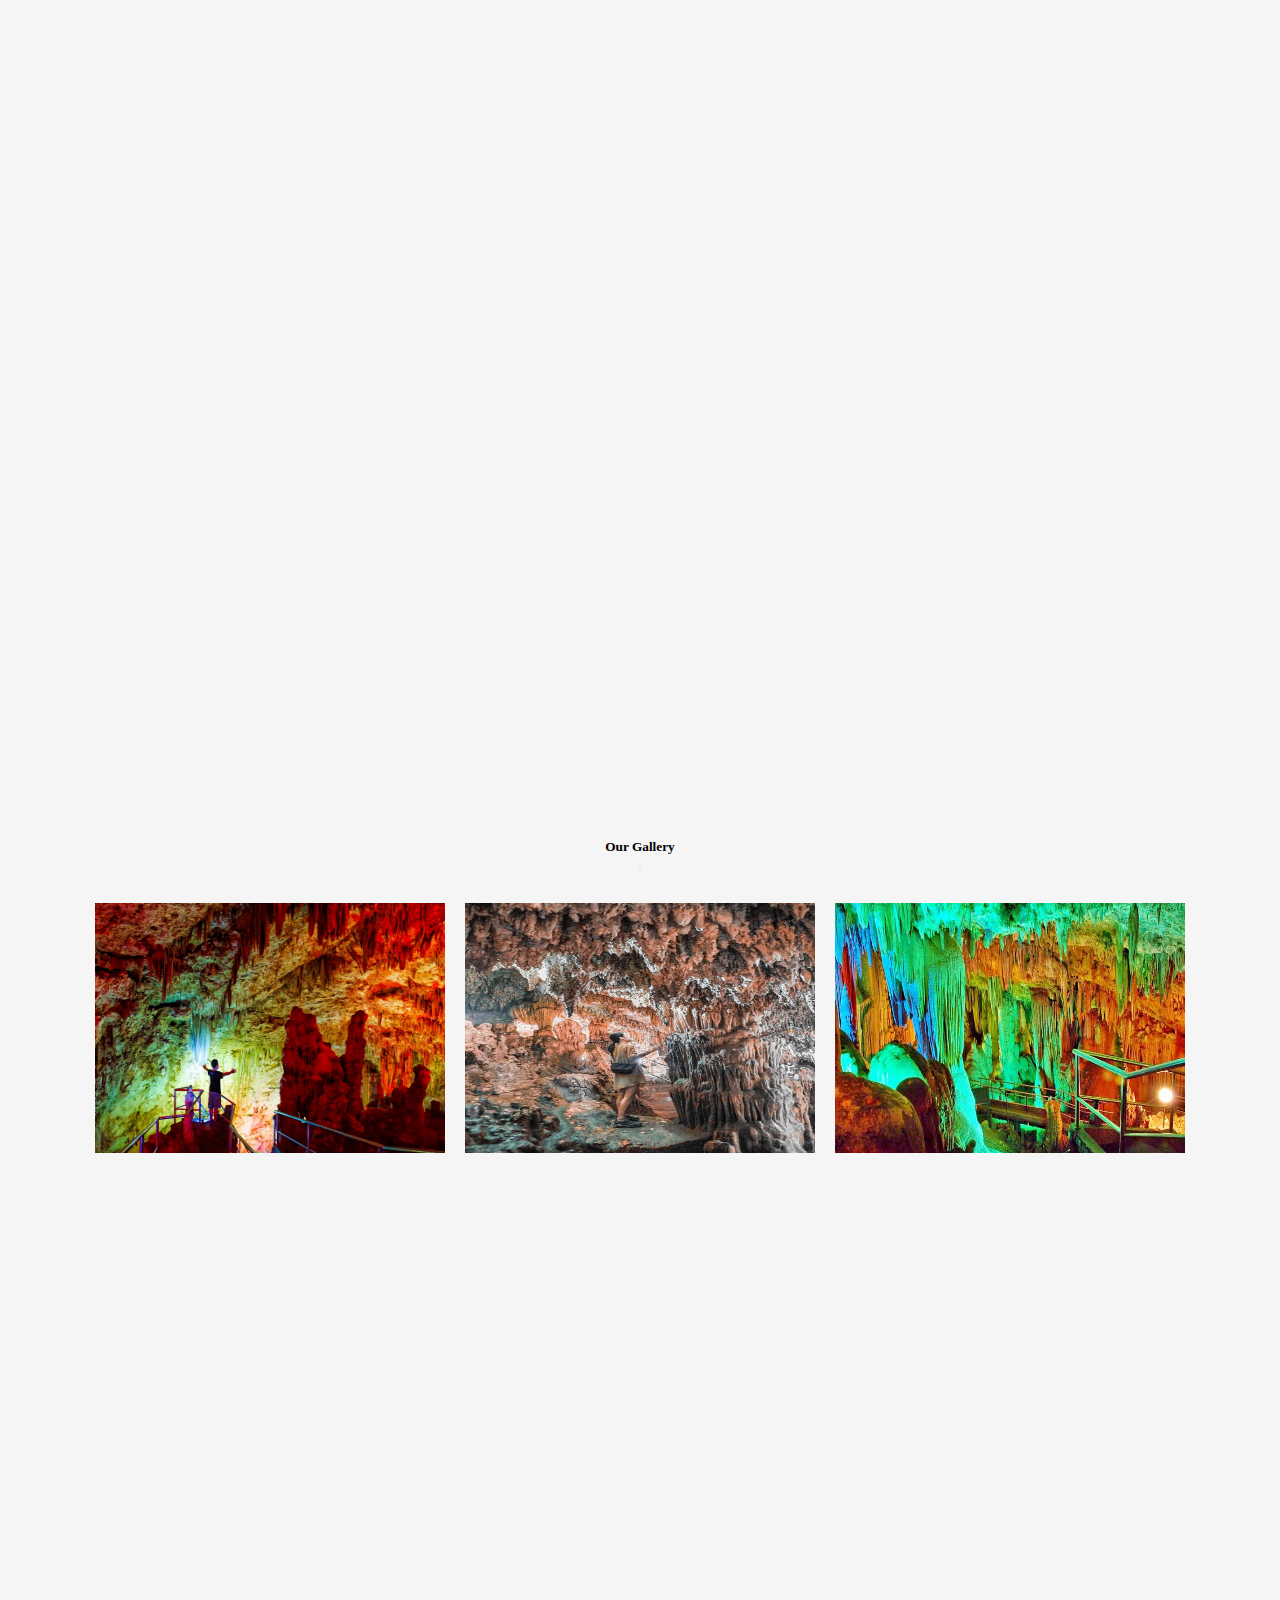
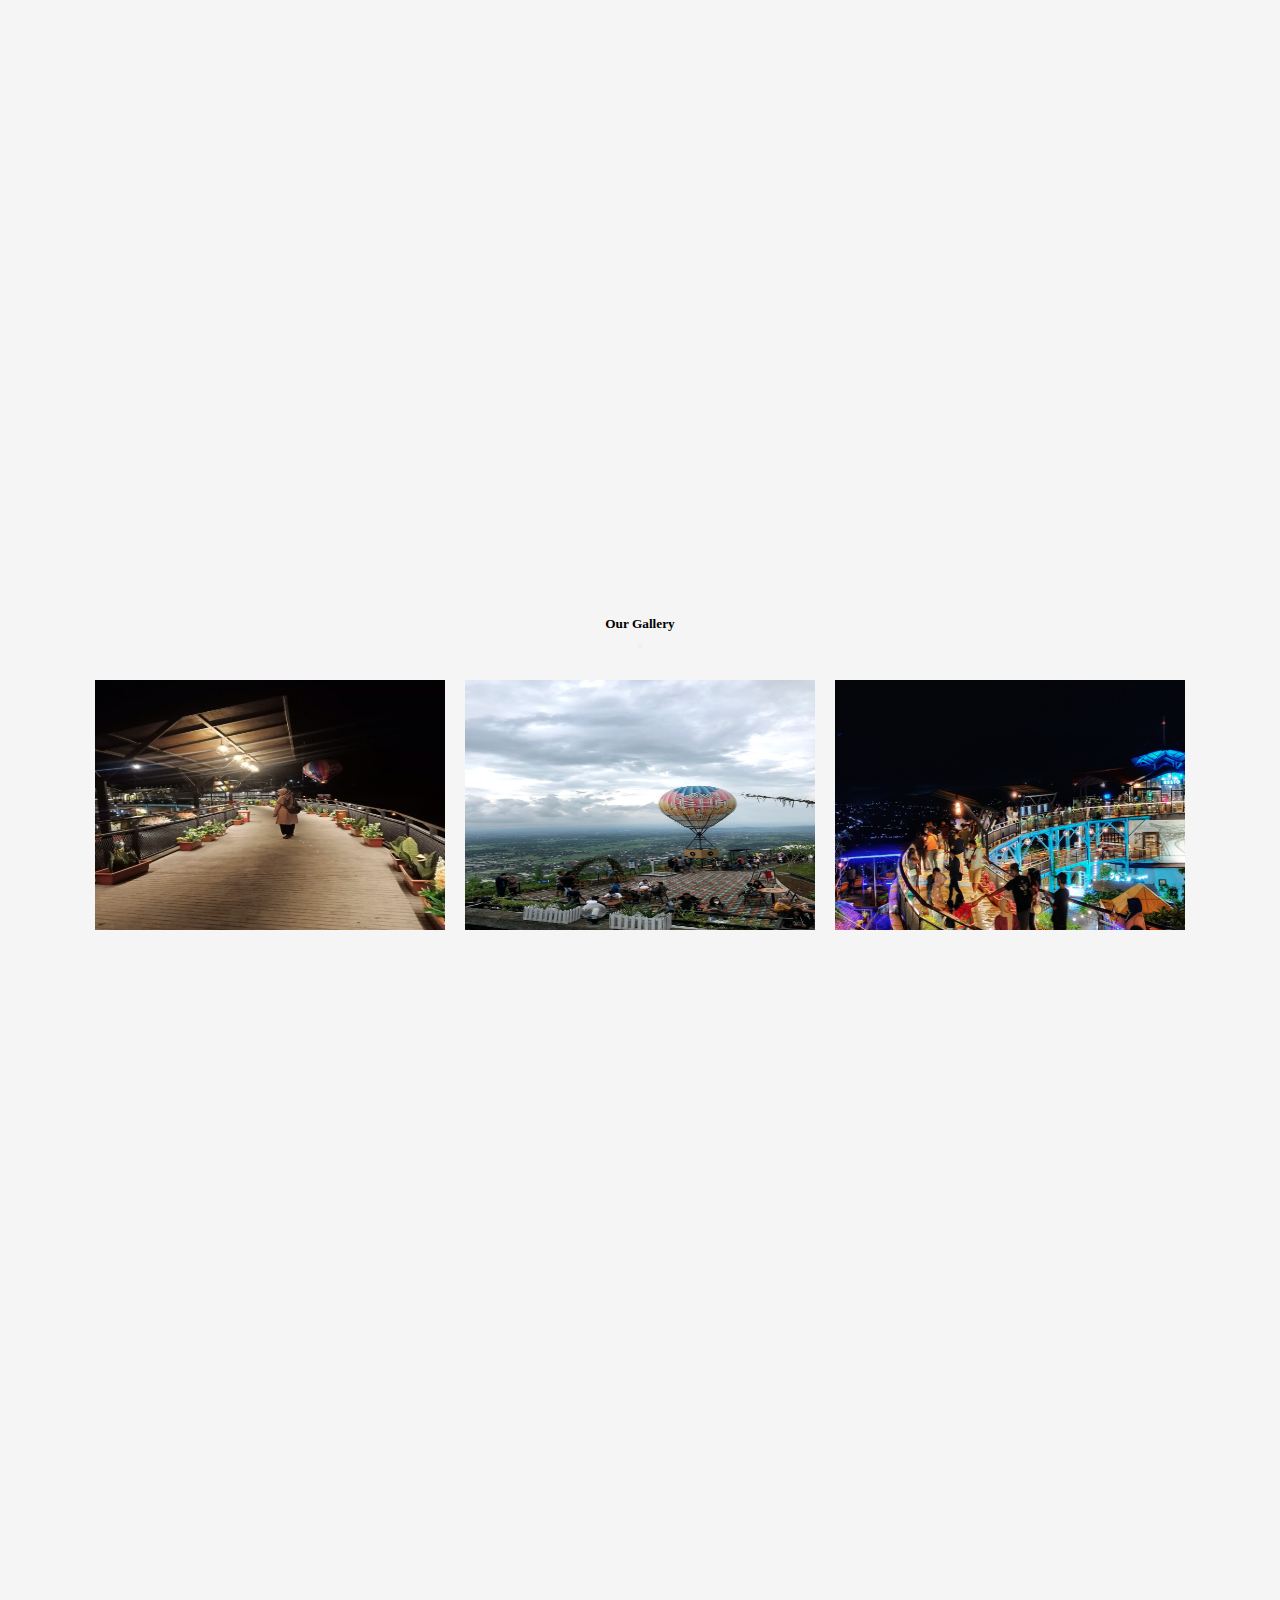
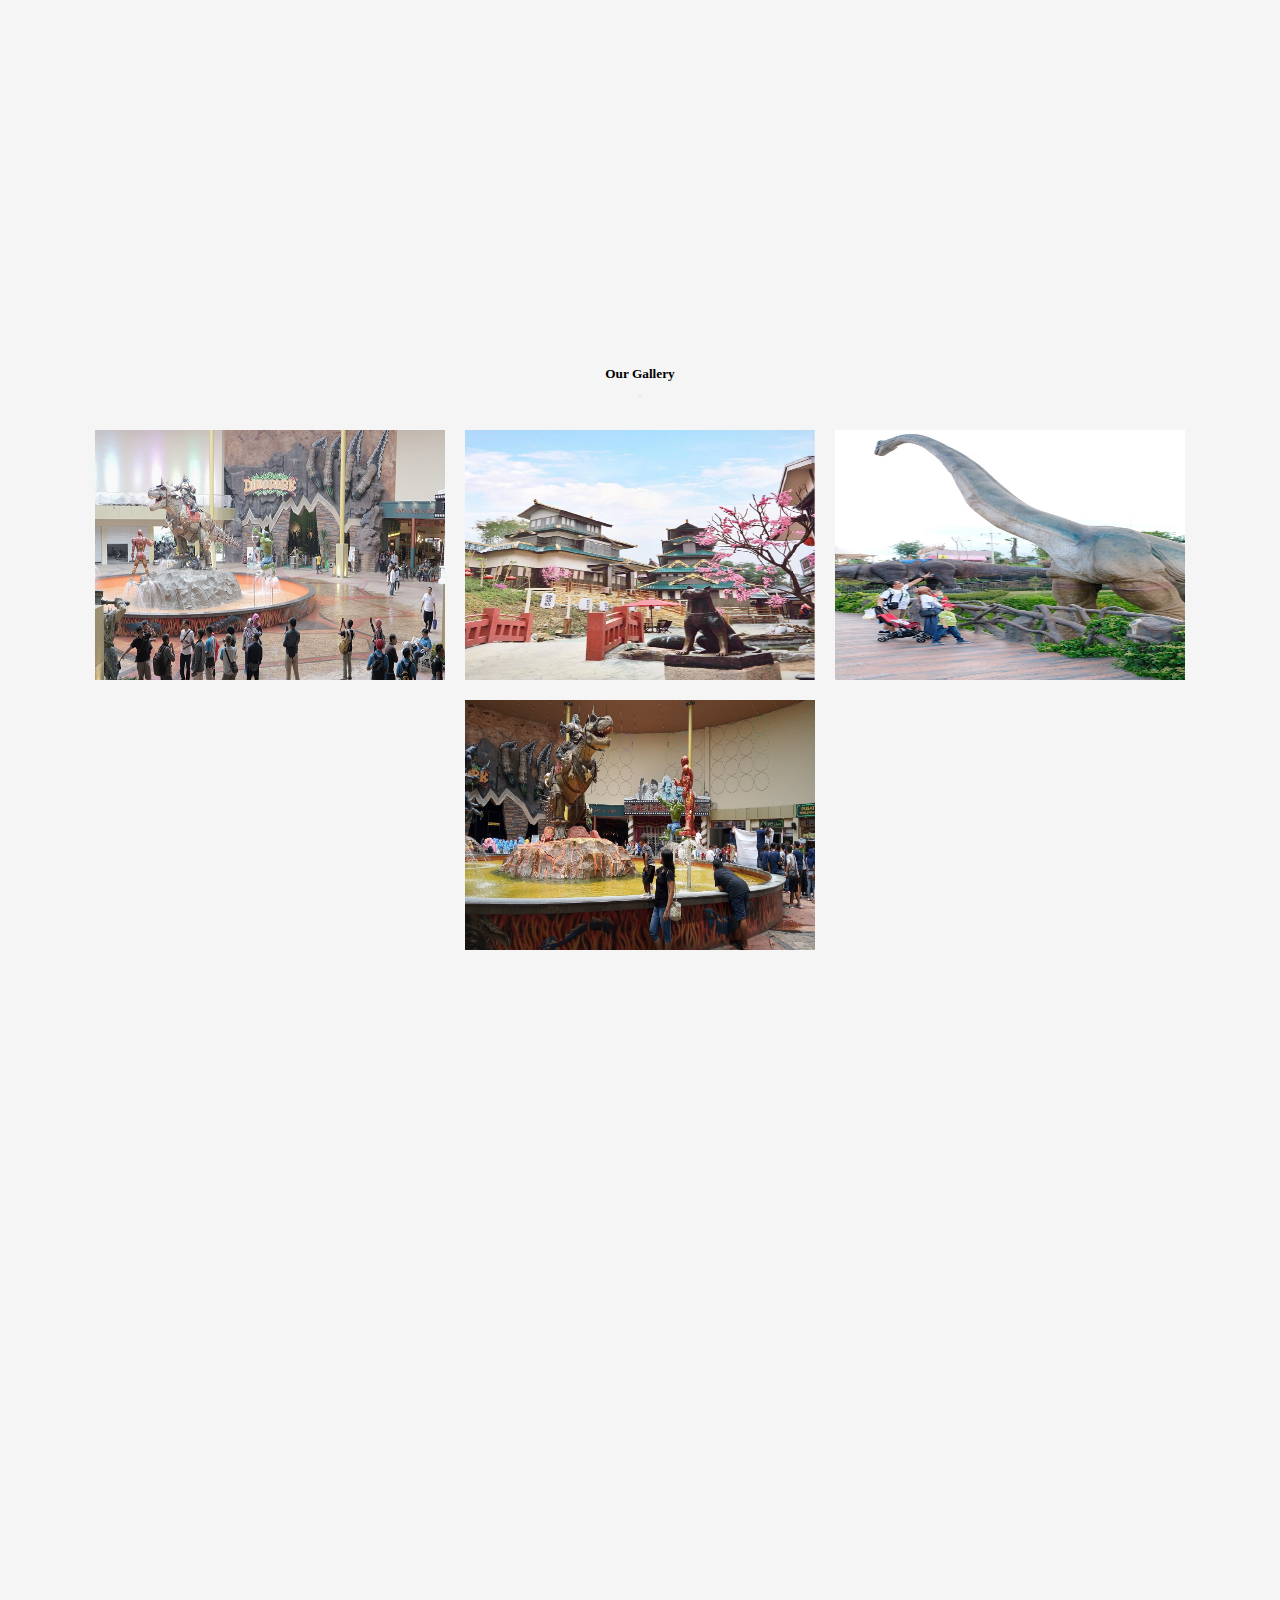
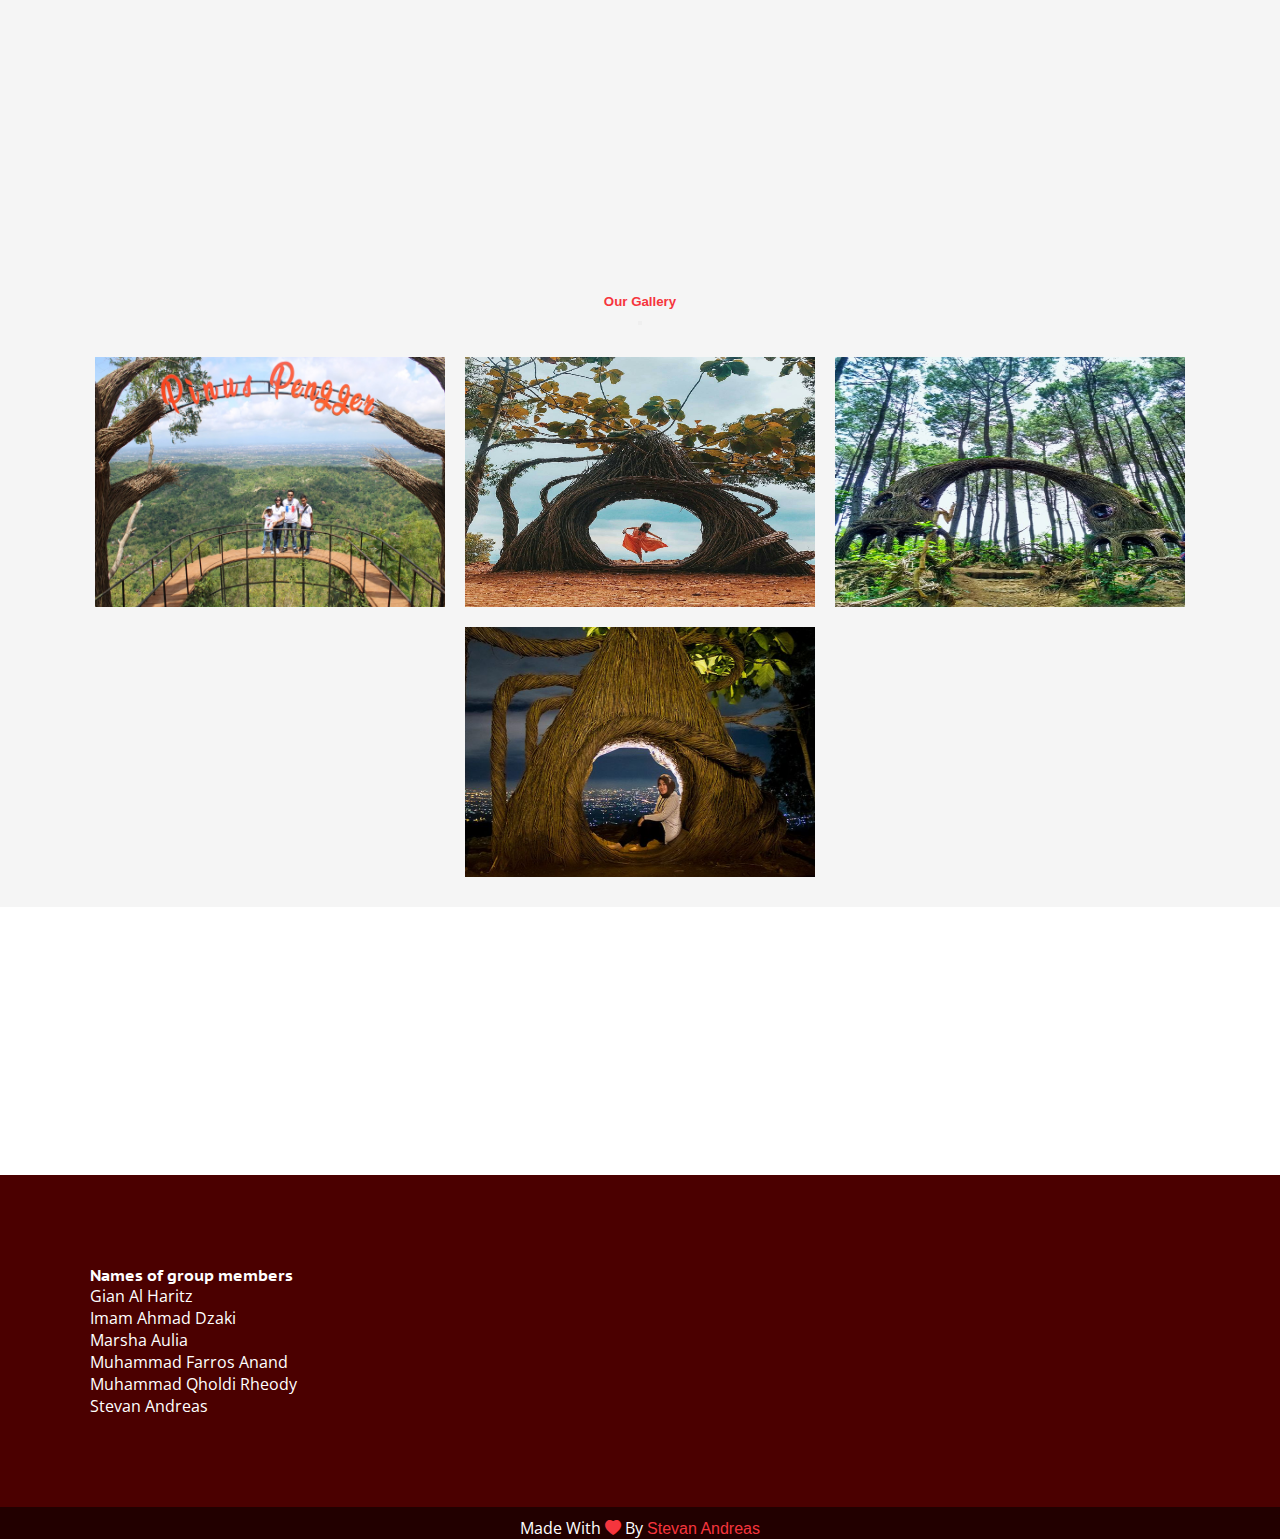
==== commit 6522bd6f: "Update index.html" ====
--- a/index.html
+++ b/index.html
@@ -605,13 +605,12 @@
         <div class="translator">
             <img src="https://seeklogo.com/images/G/google-translate-logo-42DAD4AA91-seeklogo.com.png" width="30px" height="30px" />
         </div>
-        <a href="/id/">
+        <a href="https://stpndrs.github.io/wisata-pulau-jawa/id/">
             <img src="https://upload.wikimedia.org/wikipedia/commons/thumb/9/9f/Flag_of_Indonesia.svg/2560px-Flag_of_Indonesia.svg.png" class="language" width="50px" height="50px" />
         </a>
-        <a href="/en/">
+        <a href="https://stpndrs.github.io/wisata-pulau-jawa/en/">
             <img src="https://seeklogo.com/images/U/united-kingdom-flag-logo-1088704B5E-seeklogo.com.png" class="language" width="50px" height="50px" />
         </a>
-        
     </div>
 
 
--- a/style.css
+++ b/style.css
@@ -2,7 +2,7 @@
     margin: 0;
     padding: 0;
     transition: 0.3s;
-    
+    box-sizing: border-box;
 }
 html{
   overflow-x:hidden;
@@ -41,19 +41,6 @@
     border-right: none;
     margin: 0;
     opacity: 100%;
-}
-
-nav a.navbar-brand {
-    color: #f6353b !important;
-    font-weight: bold;
-}
-nav a.nav-link.active {
-    color: #f6353b !important;
-}
-nav a.nav-link {
-    color: #f6353bb6 !important;
-    font-family: 'Poppins', sans-serif !important;
-    font-weight: bold;
 }
 
 header {
@@ -127,6 +114,33 @@
     object-fit: cover;
     border-radius: 20px;
 }
+.line-1{
+    /* position: relative; */
+    /* top: 50%;   */
+    /* width: 24em; */
+    /* margin: 0 auto; */
+    /* border-right: 2px solid rgba(255,255,255,.75); */
+    /* font-size: 180%; */
+    /* text-align: center; */
+    white-space: nowrap;
+    overflow: hidden;
+    transform: translateY(-50%); 
+    margin-bottom: -10px;   
+}
+
+/* Animation */
+.anim-typewriter{
+  animation: typewriter 4s steps(44) 1s 1 normal both,
+             blinkTextCursor 500ms steps(44) infinite normal;
+}
+@keyframes typewriter{
+  from{width: 0;}
+  to{width: 24em;}
+}
+@keyframes blinkTextCursor{
+  from{border-right-color: rgba(255,255,255,.75);}
+  to{border-right-color: transparent;}
+}
 @media (max-width: 991.98px) {
     header {
         /* background-color: rgb(0, 0, 0); */
@@ -173,7 +187,7 @@
     border-radius: 20px;
 }
 .abs p {
-    margin-left: 75%;
+    margin-left: 70%;
 }
 .abs p:hover {
     color: #F6353D;
@@ -188,7 +202,7 @@
 .row.wis {
     margin-bottom: 15vh;
 }
-.row.wis p {
+.row.wis a {
     font-size: small;
 }
 .row.wis p span {
@@ -343,35 +357,48 @@
 
 
 
-
-
-
-
-
-
-.line-1{
-    /* position: relative; */
-    /* top: 50%;   */
-    /* width: 24em; */
-    /* margin: 0 auto; */
-    /* border-right: 2px solid rgba(255,255,255,.75); */
-    /* font-size: 180%; */
-    /* text-align: center; */
-    white-space: nowrap;
-    overflow: hidden;
-    transform: translateY(-50%);    
-}
-
-/* Animation */
-.anim-typewriter{
-  animation: typewriter 4s steps(44) 1s 1 normal both,
-             blinkTextCursor 500ms steps(44) infinite normal;
-}
-@keyframes typewriter{
-  from{width: 0;}
-  to{width: 24em;}
-}
-@keyframes blinkTextCursor{
-  from{border-right-color: rgba(255,255,255,.75);}
-  to{border-right-color: transparent;}
-}
+/* Translate Box */
+.translate-box {
+    align-items: center;
+    display: flex;
+    border-radius: 40px;
+    position: fixed;
+    right: 0;
+    bottom: 40px;
+    min-width: 200px;
+    min-height: 40px;
+    background: #01031f34;
+    transform: translateX(77%);
+    z-index: 50;
+    transition: transform .5s cubic-bezier(0.68,-0.55,0.27,1.55);
+    box-shadow: -5px -5px 5px rgb(212 212 212 / 10%), 5px 5px 5px rgb(0 0 0 / 40%);
+    -webkit-box-shadow: -5px -5px 5px rgb(212 212 212 / 10%), 5px 5px 5px rgb(0 0 0 / 40%);
+    -moz-box-shadow: -5px -5px 5px rgba(212,212,212,.1), 5px 5px 5px rgba(0,0,0,.4);
+}
+
+.translate-box .translator {
+    background: #01031f34;
+    display: flex;
+    align-items: center;
+    cursor: pointer;
+    padding: 10px;
+    border-radius: 50%;
+    min-width: 33px;
+    transition: box-shadow 0.2s ease-in-out;
+    box-shadow: -5px -5px 5px rgb(212 212 212 / 0%), 5px 5px 5px rgb(0 0 0 / 40%);
+    -webkit-box-shadow: -5px -5px 5px rgb(212 212 212 / 0%), 5px 5px 5px rgb(0 0 0 / 40%);
+    -moz-box-shadow: -5px -5px 5px rgba(212,212,212,.1), 5px 5px 5px rgba(0,0,0,.4);
+}
+
+.translate-box.active {
+    transform: translateX(0);
+}
+
+.translate-box .language {
+    background: #01031f34;
+    margin-left: 10px;
+    padding: 10px;
+    border-radius: 50%;
+    object-fit: cover;
+    transition: box-shadow .3s ease-in-out;
+}
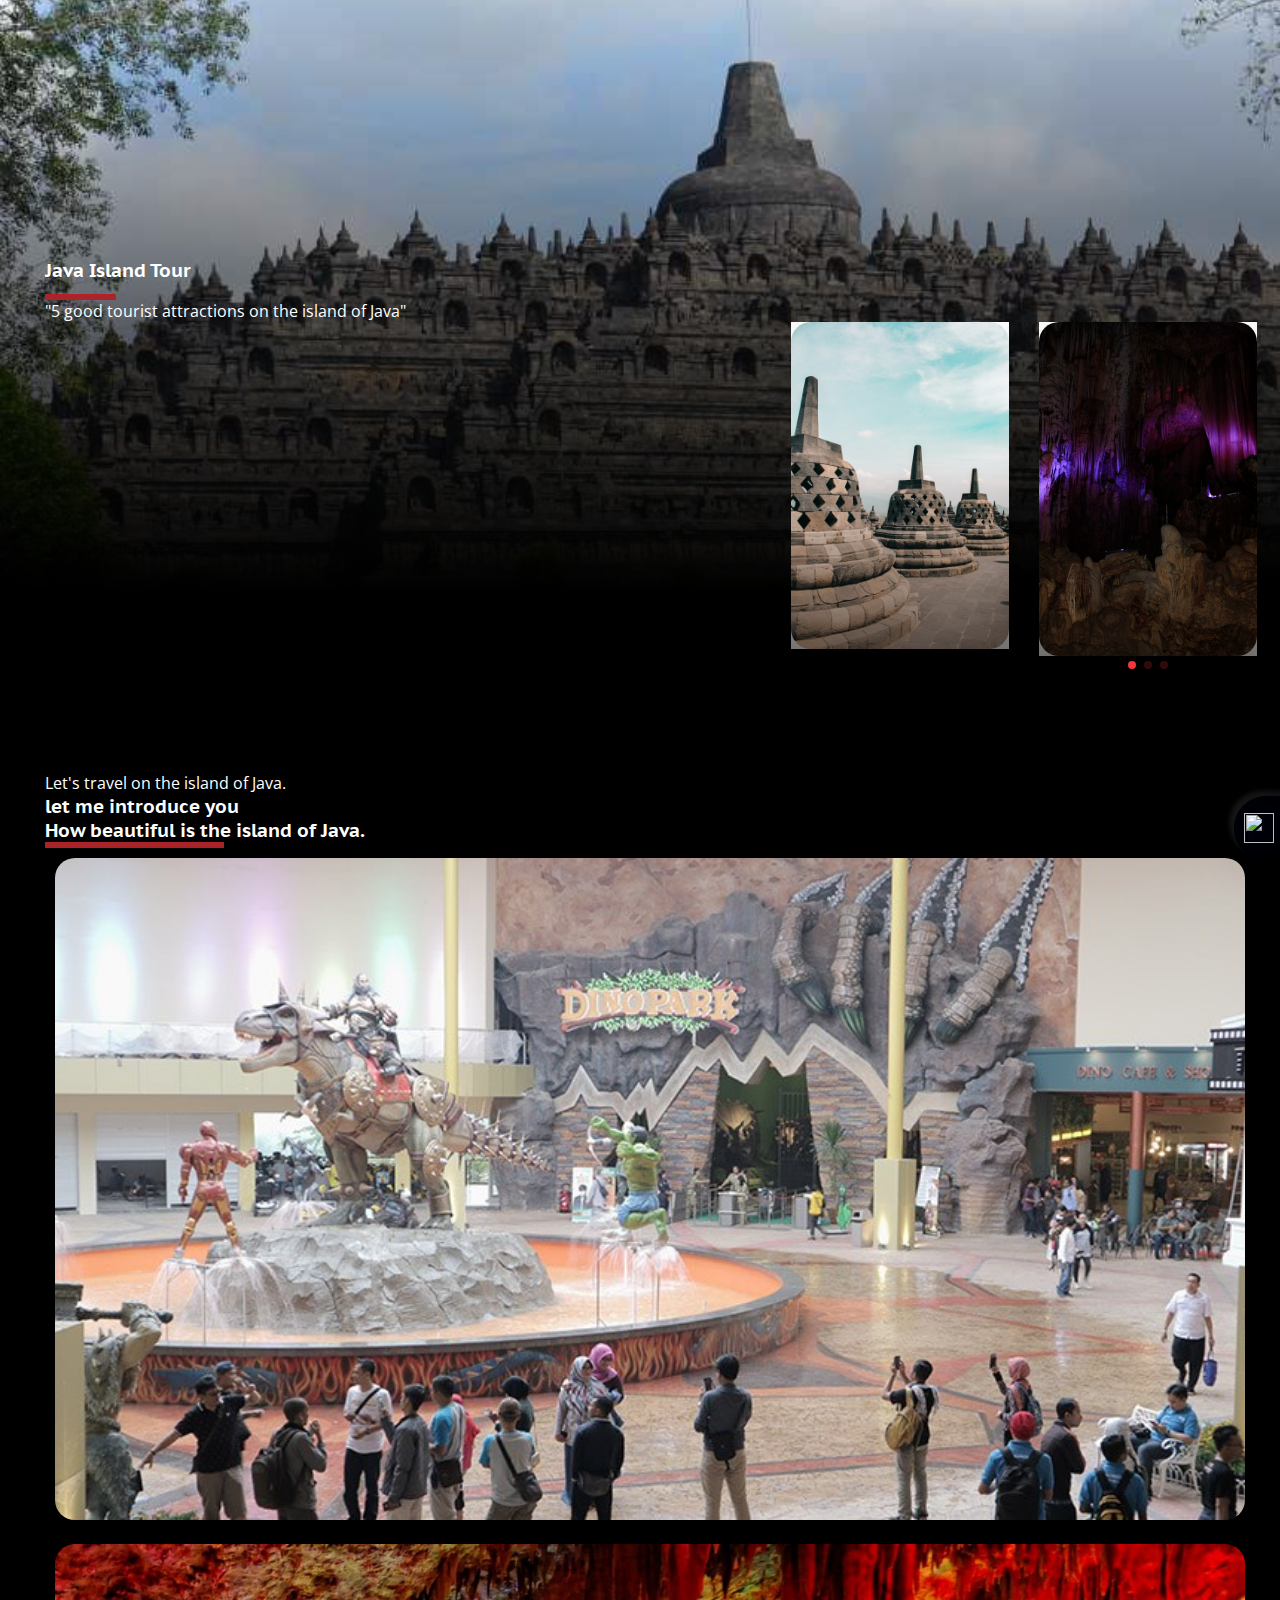
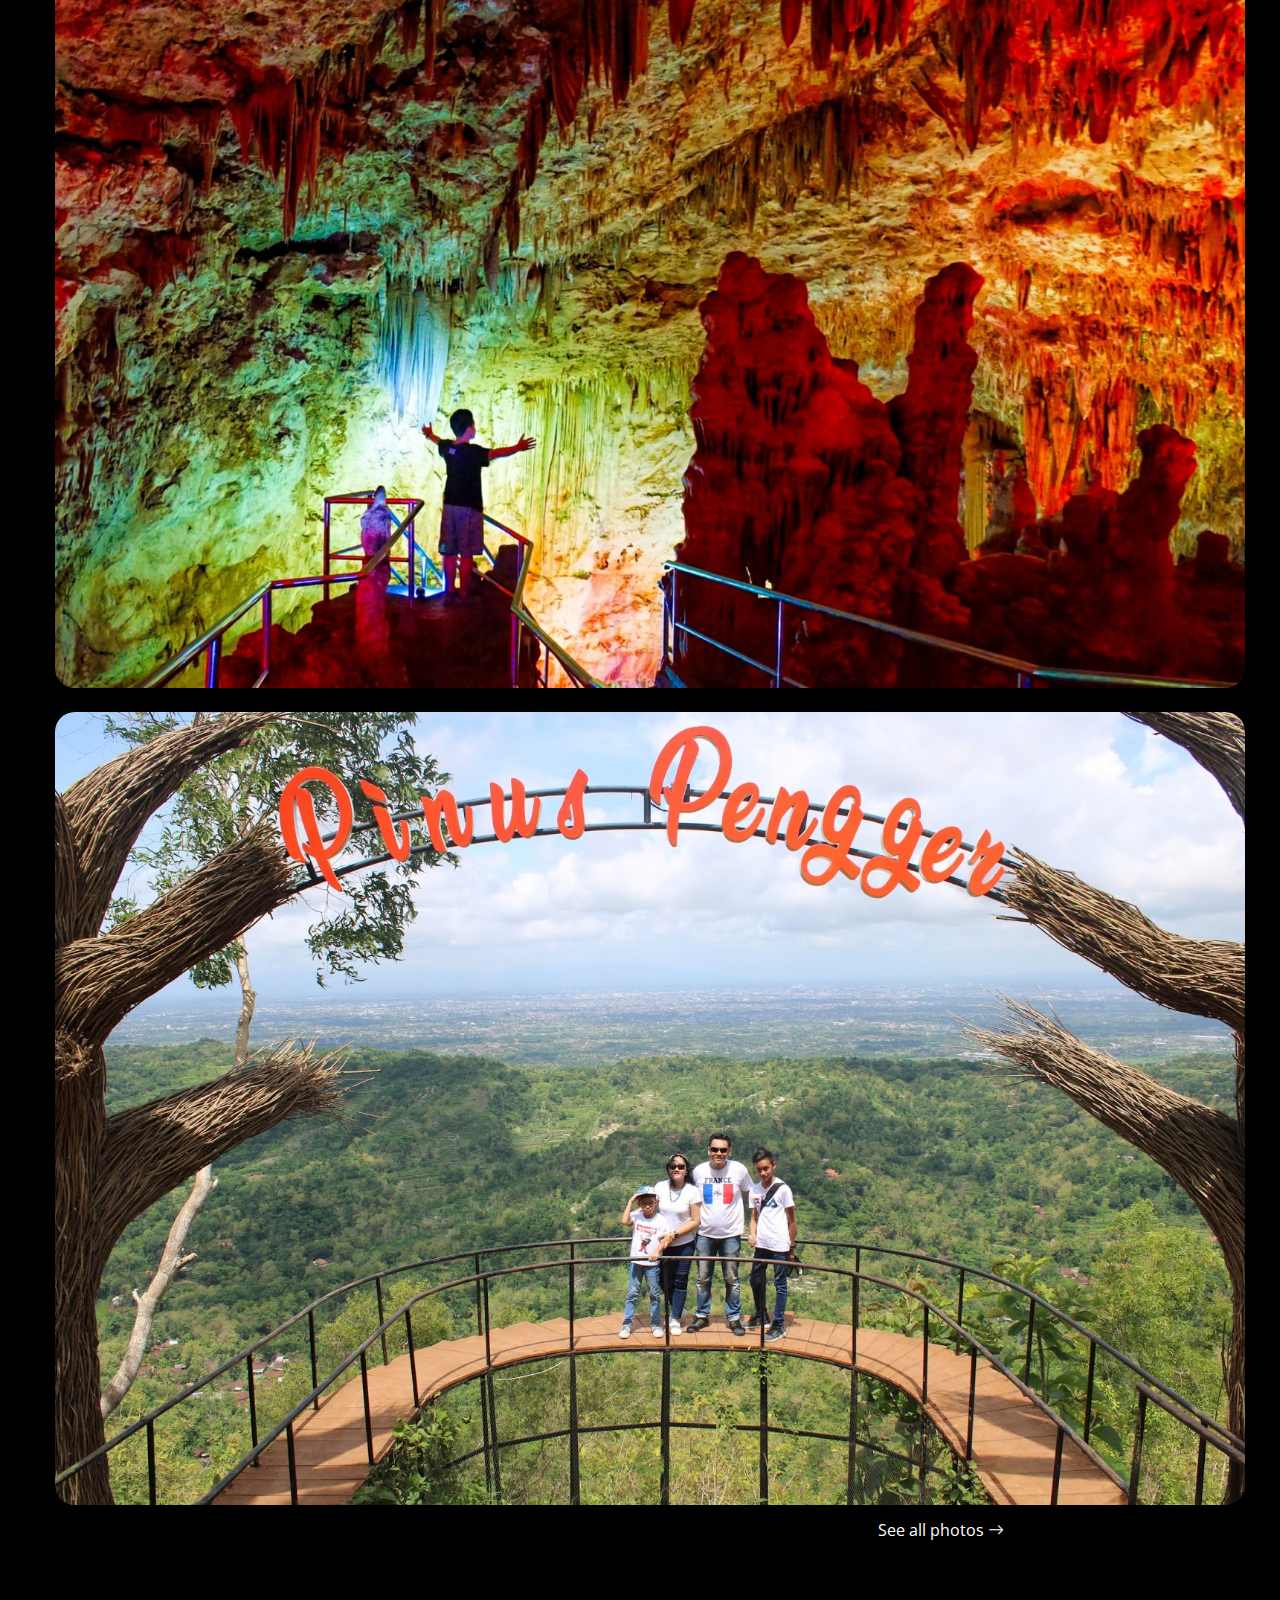
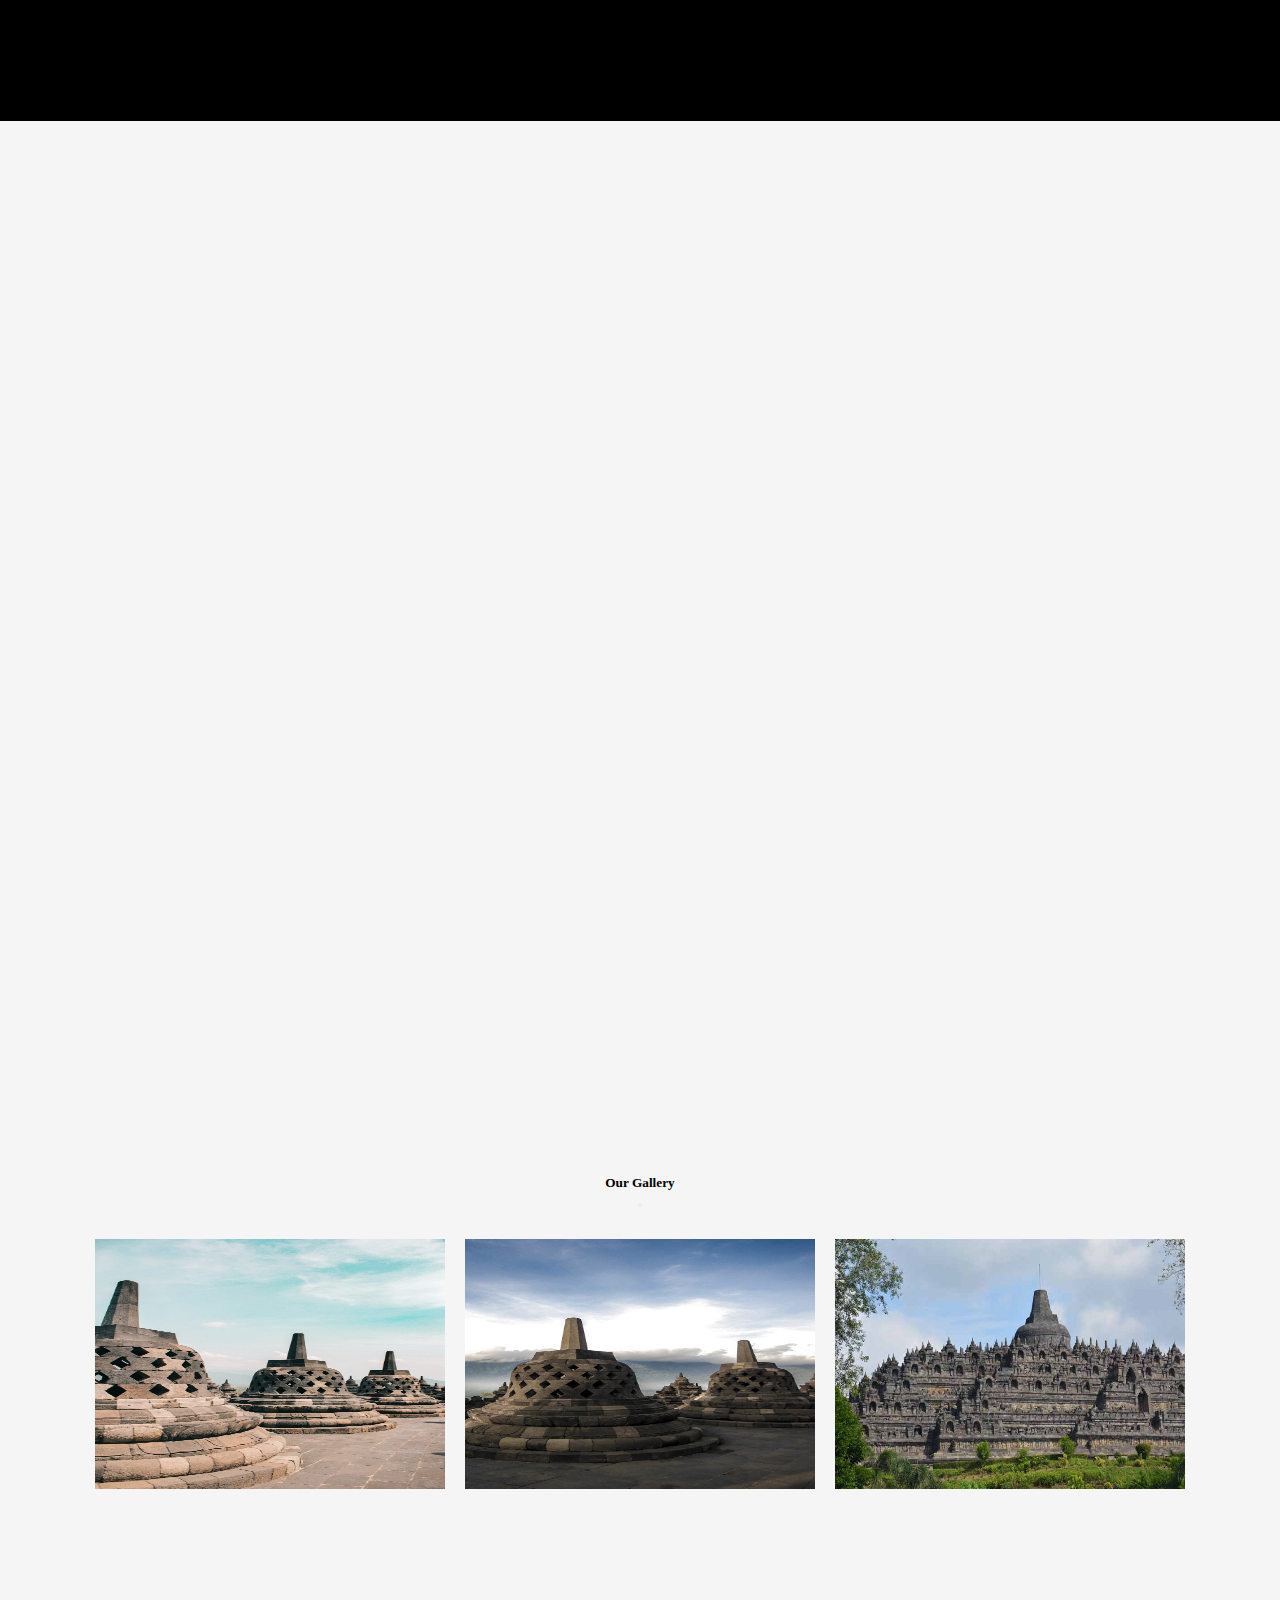
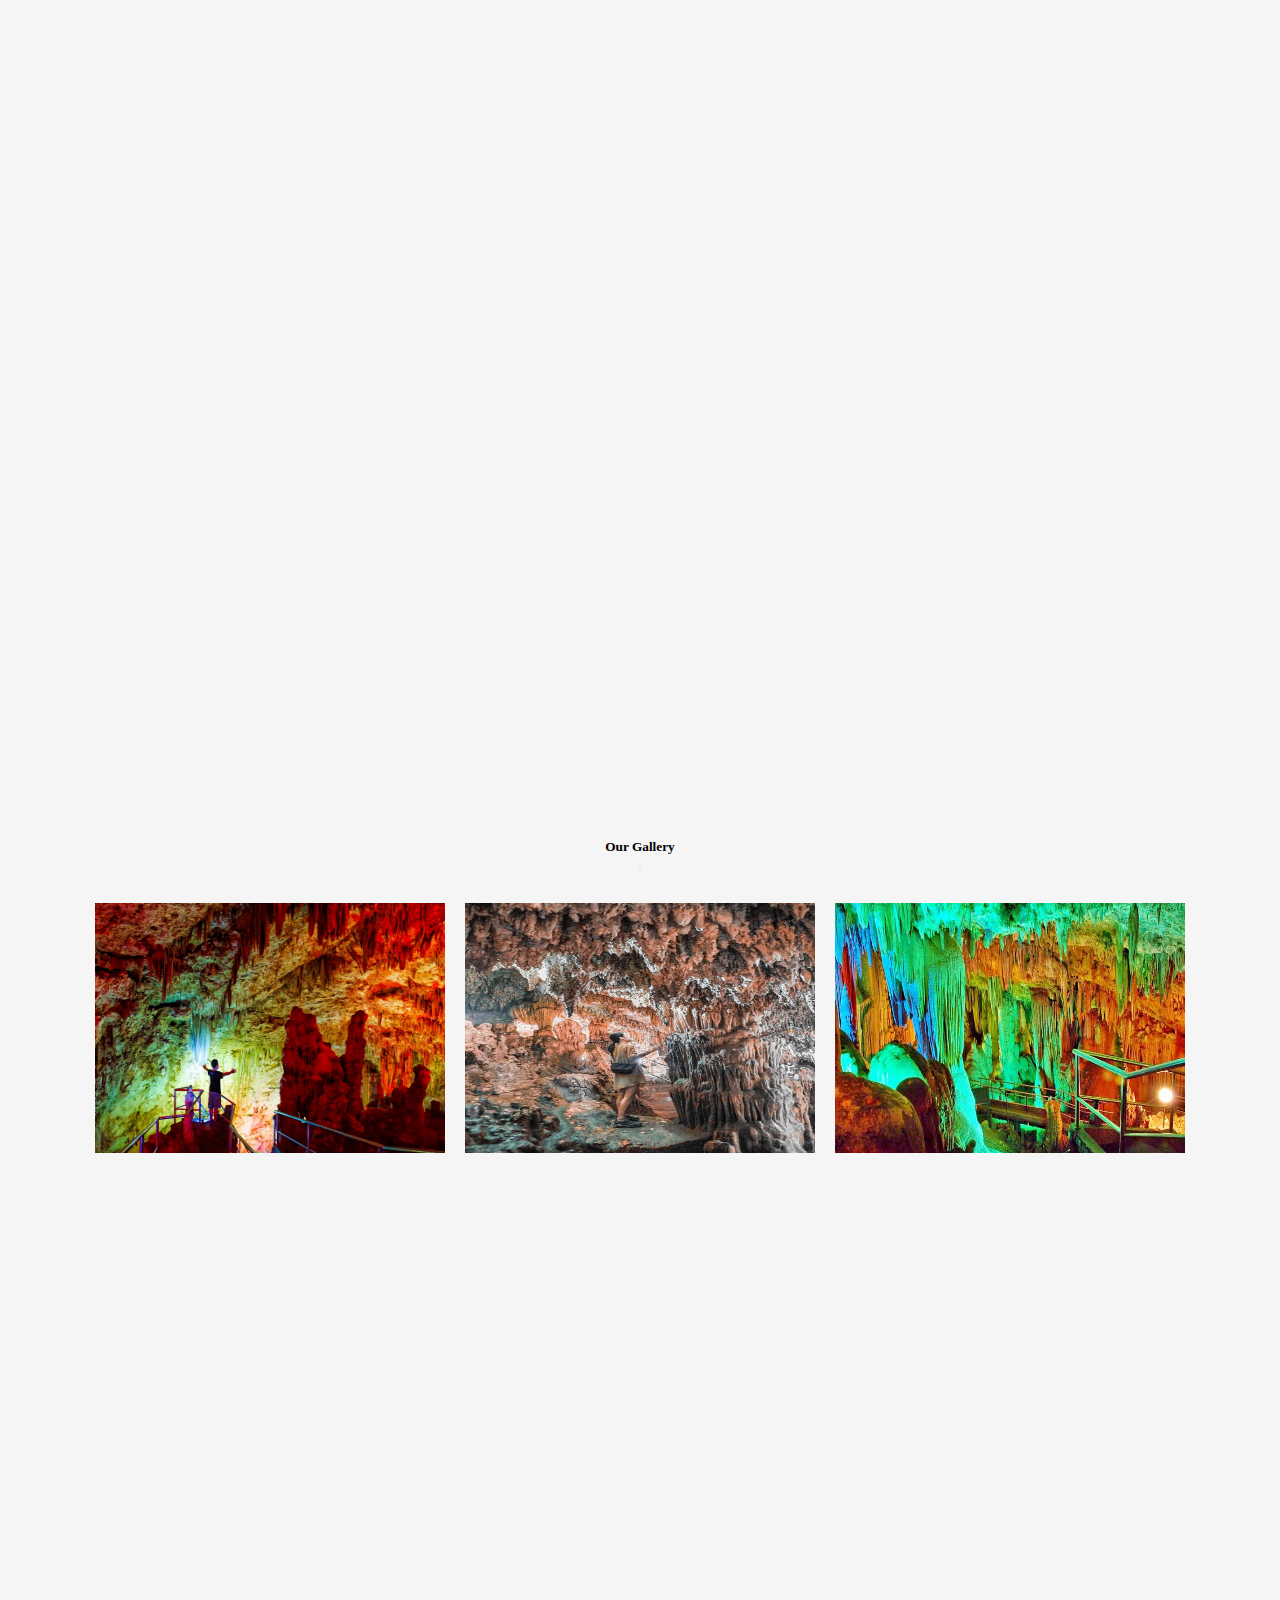
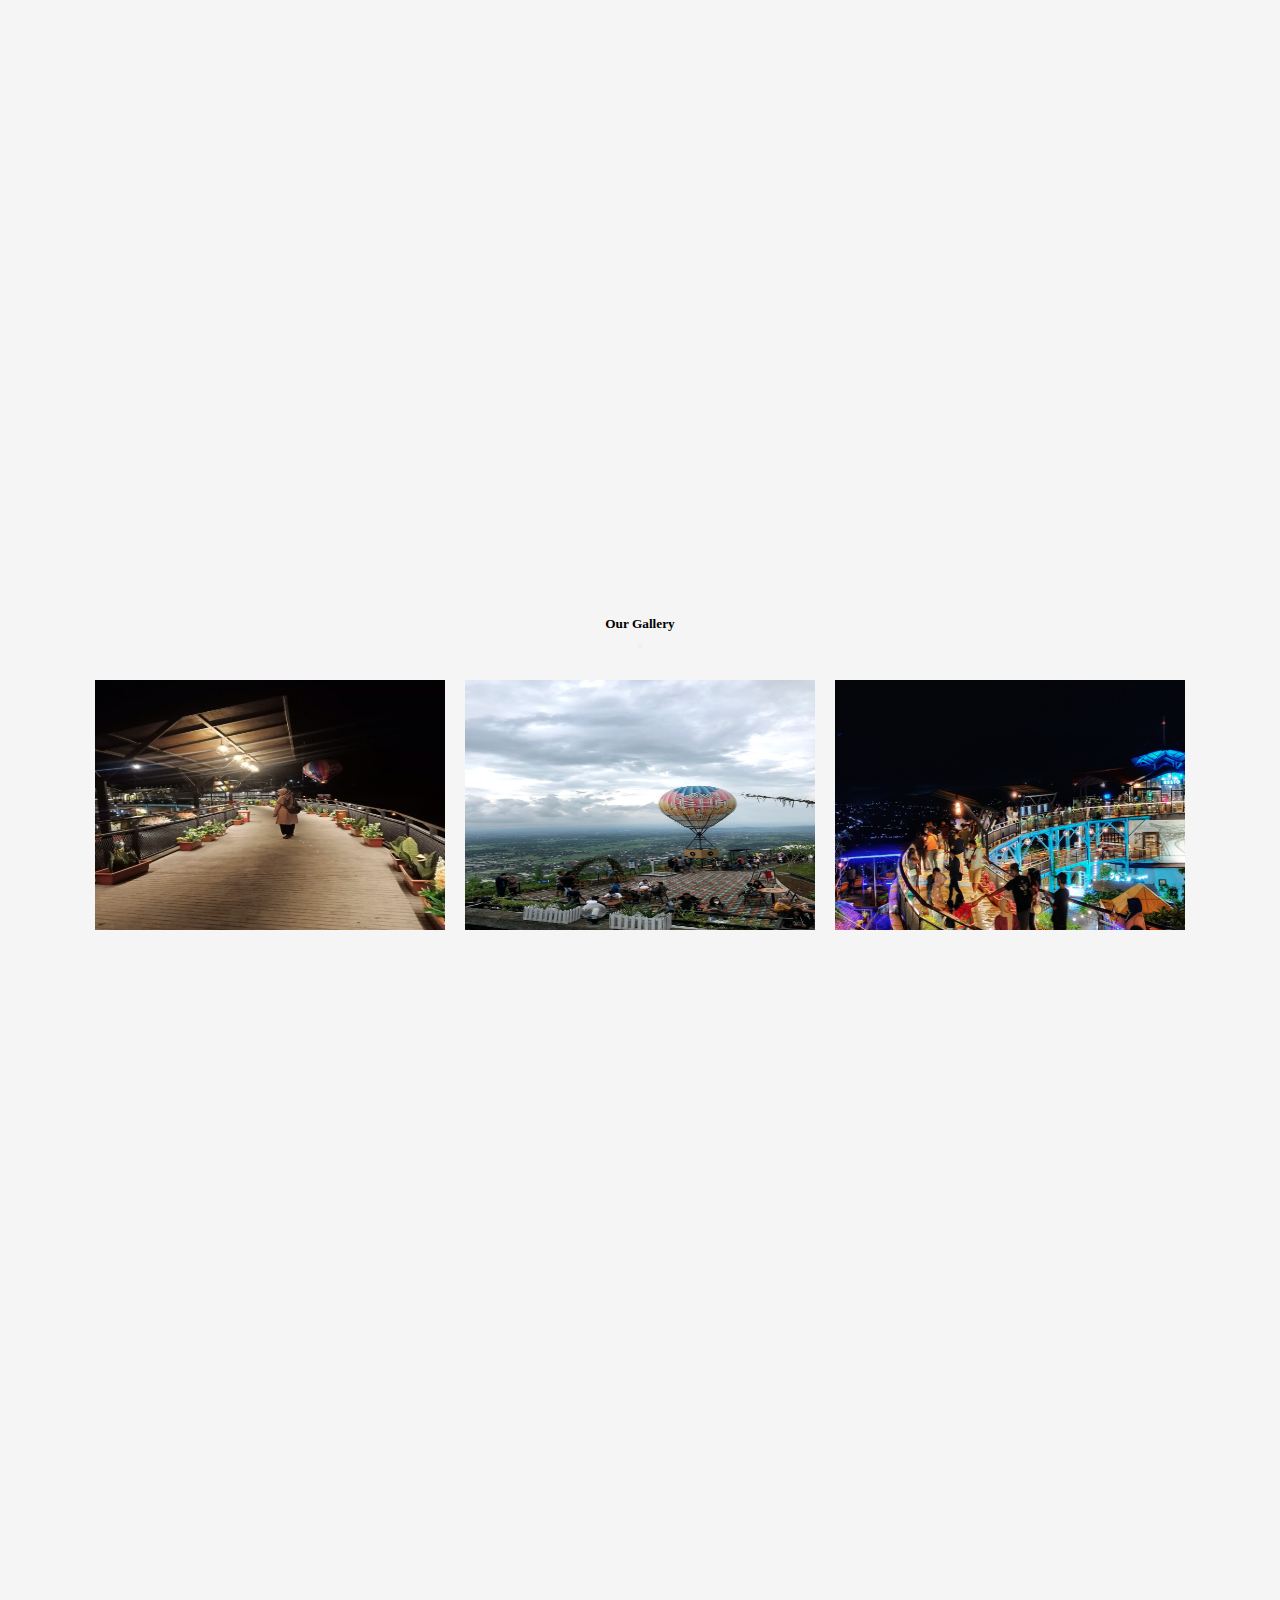
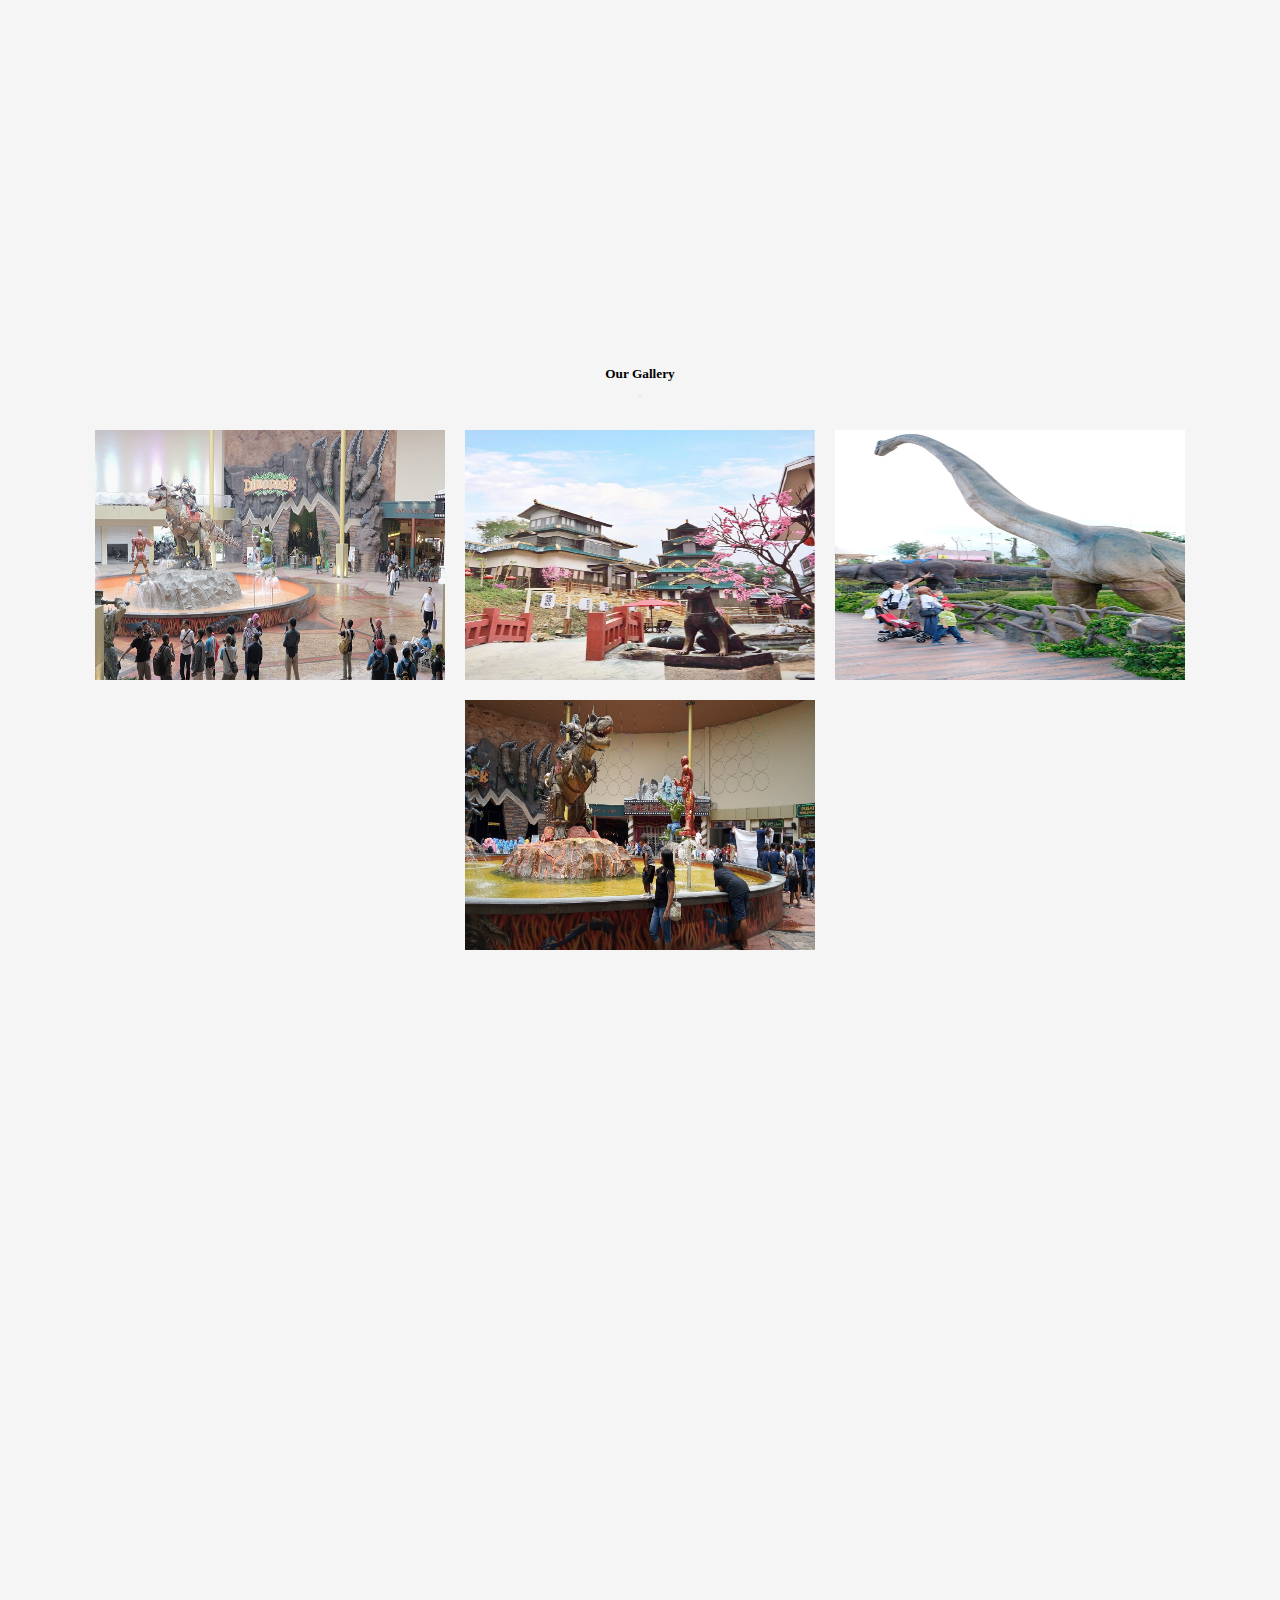
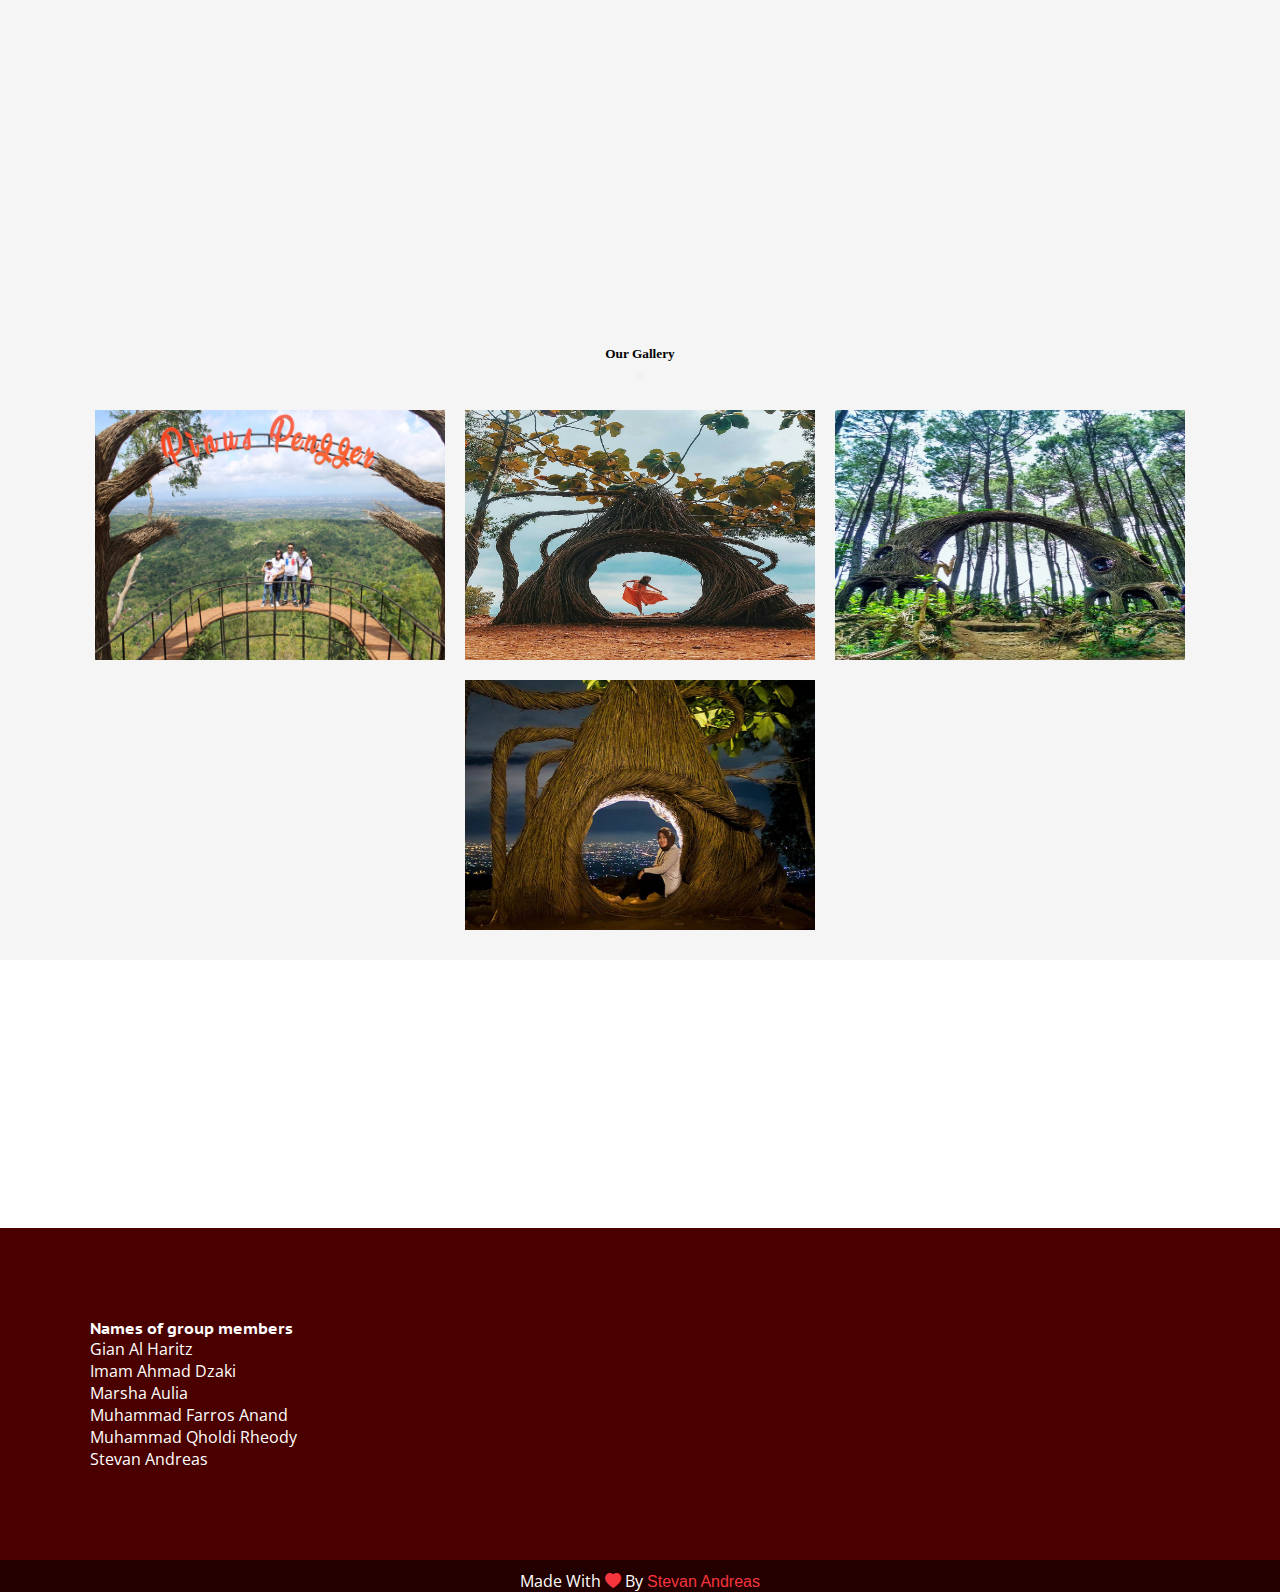
==== commit 7d5cdaa5: "Update index.html" ====
--- a/index.html
+++ b/index.html
@@ -5,7 +5,7 @@
     <meta charset="UTF-8">
     <meta http-equiv="X-UA-Compatible" content="IE=edge">
     <meta name="viewport" content="width=device-width, initial-scale=1.0">
-    <title>Wisata Indonesia</title>
+    <title>Java Island Tour</title>
 
     <!-- Bootstrap -->
     <link href="https://cdn.jsdelivr.net/npm/bootstrap@5.0.2/dist/css/bootstrap.min.css" rel="stylesheet"
@@ -475,7 +475,7 @@
 
         <div data-aos="fade-right" class="row wis" id="wis5">
             <div class="col-lg">
-                <a href="https://goo.gl/maps/foVPBGmiPghqh4qc9" target="_break" class="location"><span><i class="bi bi-geo-alt-fill"></i></span> Pinus Pengger. (Yogyakarta).</p>
+                <a href="https://goo.gl/maps/foVPBGmiPghqh4qc9" target="_break" class="location"><span><i class="bi bi-geo-alt-fill"></i></span> Pinus Pengger. (Yogyakarta).</a>
 
                 <h3 class="title">Pinus Pengger</h3>
                 <p>There are indeed many pine forest tours in Yogyakarta, and one of them that must be visited is Pinus
